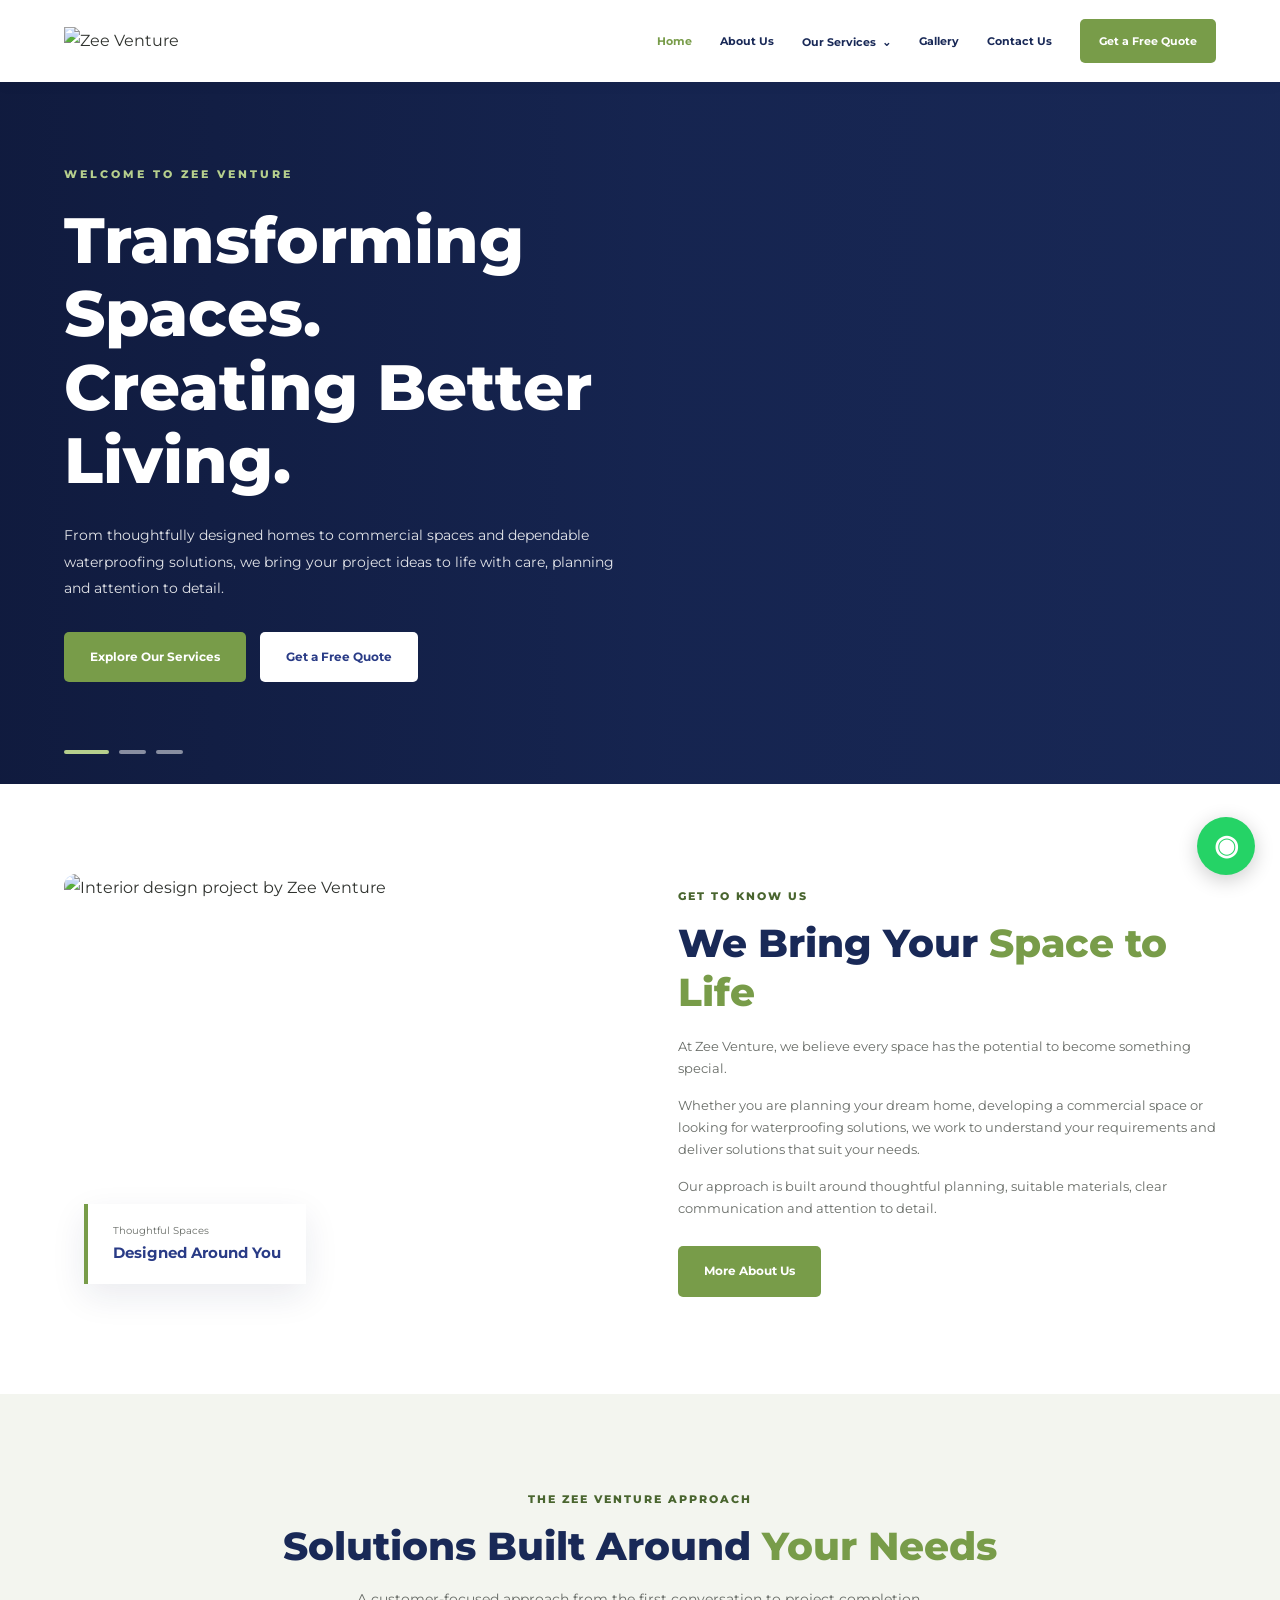
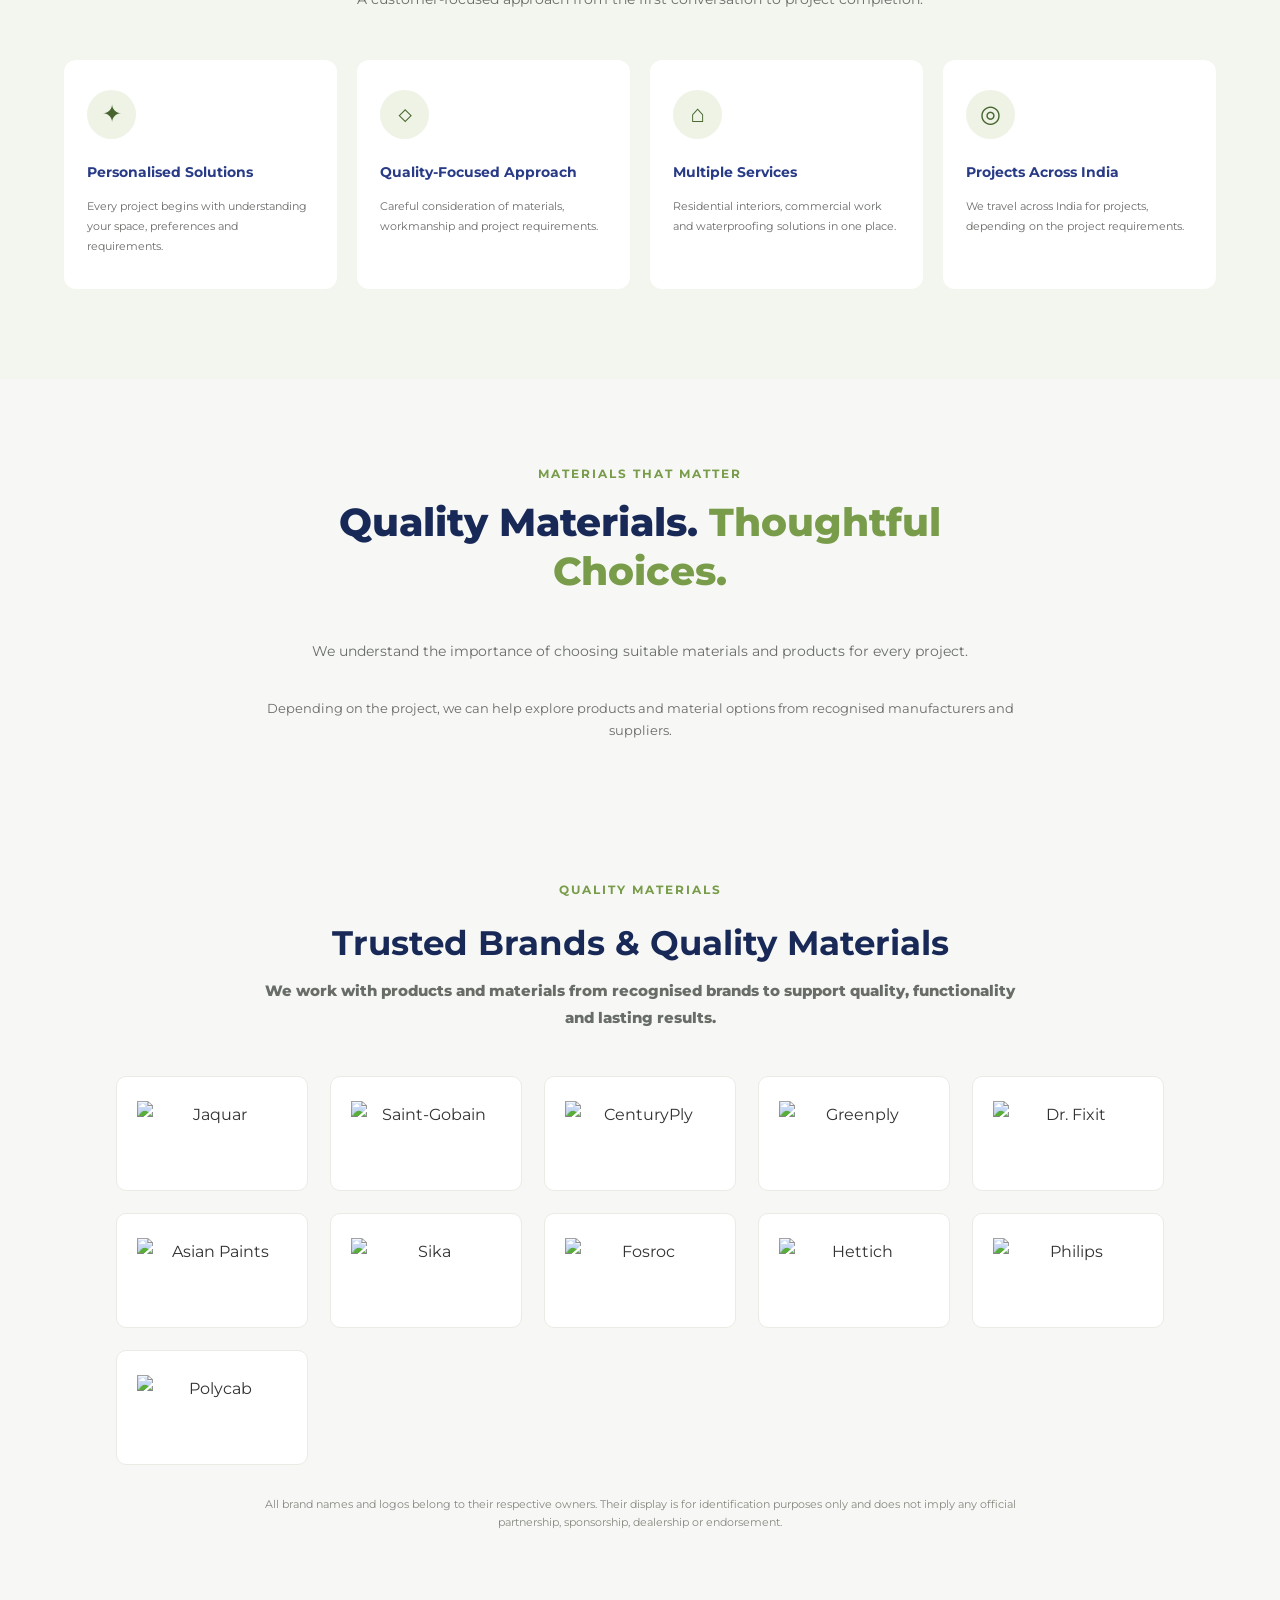
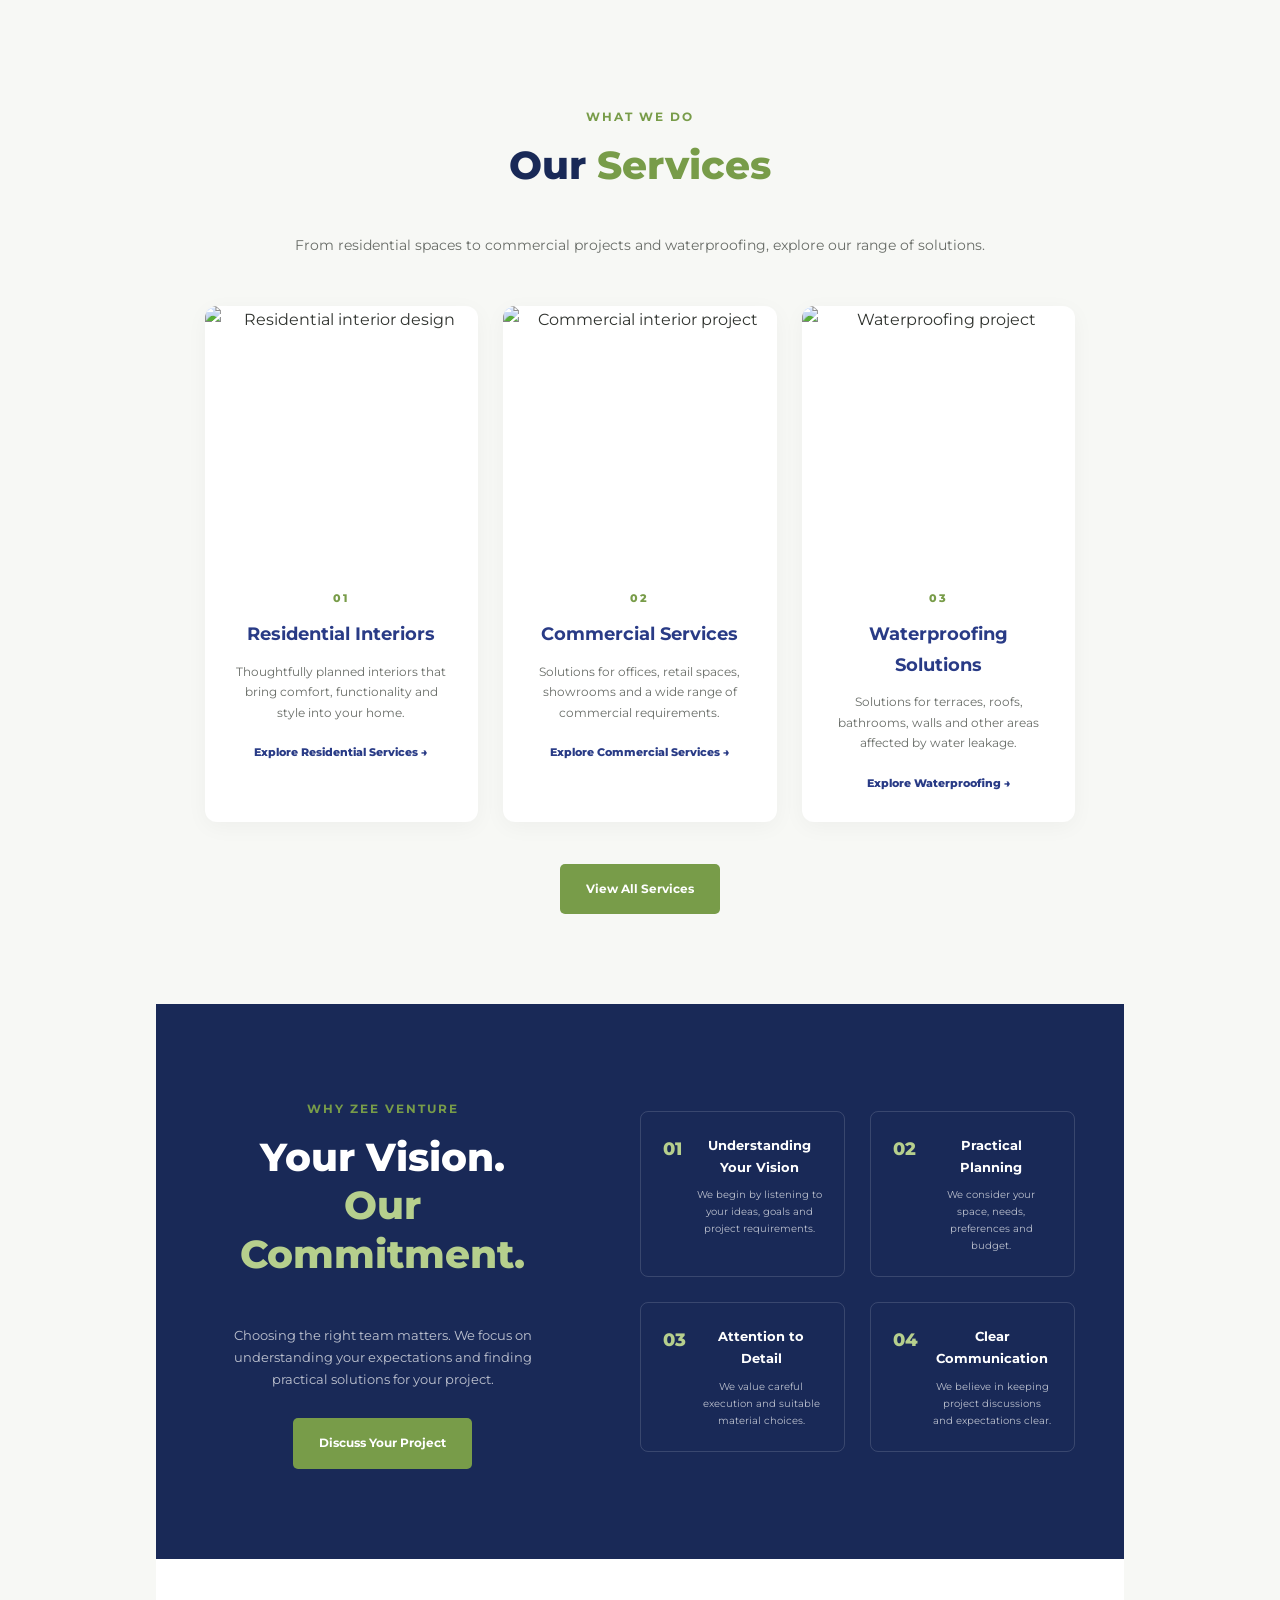
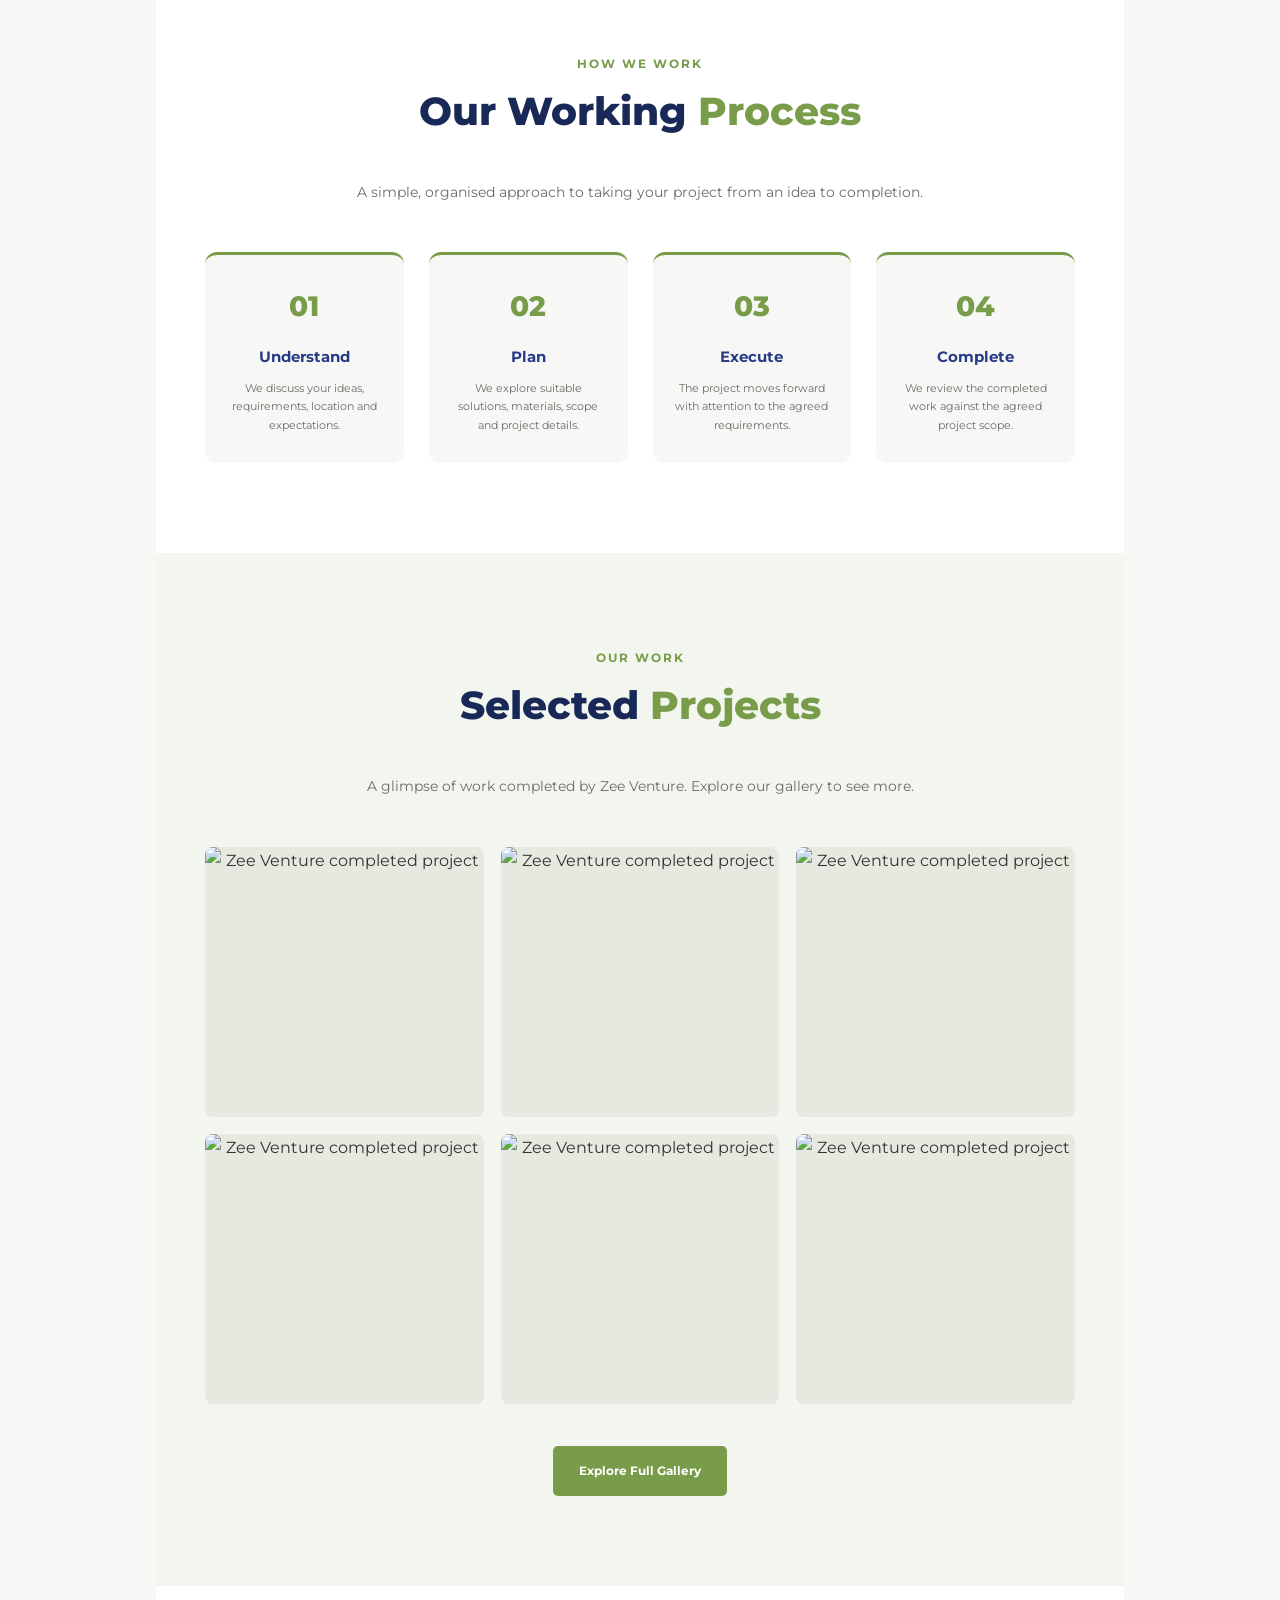
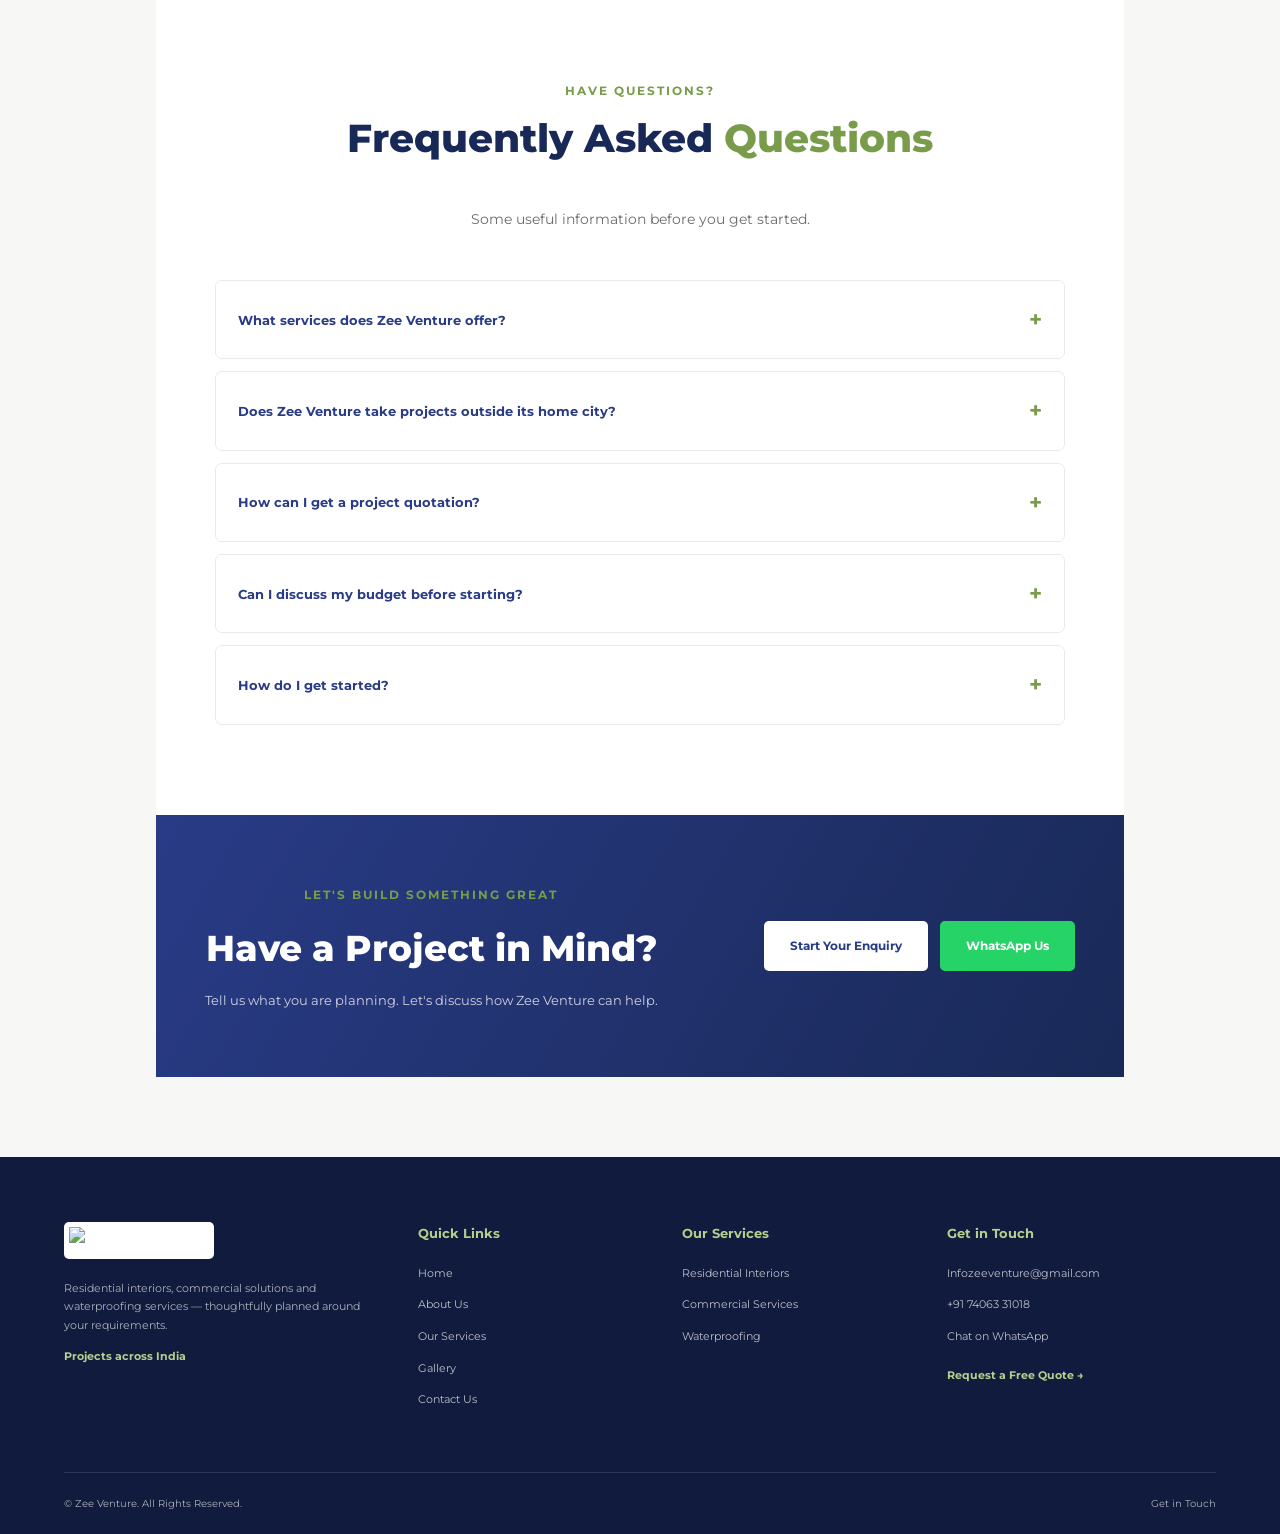
==== index.html @ ffbadb9c "waterproofing and fixtures" ====
<!DOCTYPE html>
<html lang="en">
<head>
    <meta charset="UTF-8">
    <meta name="viewport" content="width=device-width, initial-scale=1.0">

    <title>Zee Venture | Interior Design, Commercial & Waterproofing</title>

    <meta name="description" content="Zee Venture offers residential interior design, commercial project solutions and waterproofing services across India. Get in touch to discuss your project.">

    <meta name="keywords" content="Zee Venture, interior design, residential interiors, commercial interiors, waterproofing, interior solutions India">

    <meta name="theme-color" content="#293B86">

    <link rel="preconnect" href="https://fonts.googleapis.com">
    <link rel="preconnect" href="https://fonts.gstatic.com" crossorigin>

    <link href="https://fonts.googleapis.com/css2?family=Montserrat:wght@400;500;600;700;800&display=swap" rel="stylesheet">

    <link rel="stylesheet" href="style.css">
</head>

<body>

<!-- ================= HEADER ================= -->

<header class="site-header">
    <div class="container header-container">

        <a href="index.html" class="logo">
            <img src="images/logo.png" alt="Zee Venture">
        </a>

        <button class="menu-toggle" id="menuToggle"
                aria-label="Open navigation" aria-expanded="false">
            <span></span>
            <span></span>
            <span></span>
        </button>

        <nav class="main-nav" id="mainNav">
            <a href="index.html" class="active">Home</a>
            <a href="about.html">About Us</a>

            <div class="nav-dropdown">
                <a href="services.html" class="dropdown-toggle">
                    Our Services <span>⌄</span>
                </a>

                <div class="dropdown-menu">
                    <a href="services.html#residential">Residential Interiors</a>
                    <a href="services.html#commercial">Commercial Services</a>
                    <a href="services.html#waterproofing">Waterproofing</a>
                </div>
            </div>

            <a href="gallery.html">Gallery</a>
            <a href="contact.html">Contact Us</a>

            <a href="contact.html#contact" class="btn btn-primary nav-quote">
                Get a Free Quote
            </a>
        </nav>

    </div>
</header>


<main>

<!-- ================= HERO SLIDESHOW ================= -->

<section class="hero" id="home">

    <div class="hero-slides">

        <div class="hero-slide active"
             style="background-image: url('images/2.png');">
        </div>

        <div class="hero-slide"
             style="background-image: url('images/24.png');">
        </div>

        <div class="hero-slide"
             style="background-image: url('images/i22.jpeg');">
        </div>

    </div>

    <div class="hero-overlay"></div>

    <div class="container hero-container">
        <div class="hero-content">

            <span class="hero-tag">WELCOME TO ZEE VENTURE</span>

            <h1>
                Transforming Spaces.<br>
                Creating Better Living.
            </h1>

            <p>
                From thoughtfully designed homes to commercial
                spaces and dependable waterproofing solutions,
                we bring your project ideas to life with care,
                planning and attention to detail.
            </p>

            <div class="hero-buttons">
                <a href="services.html" class="btn btn-primary">
                    Explore Our Services
                </a>

                <a href="contact.html#contact" class="btn btn-light">
                    Get a Free Quote
                </a>
            </div>

        </div>
    </div>

    <div class="hero-dots">
        <button class="hero-dot active" data-slide="0"
                aria-label="Show slide 1"></button>
        <button class="hero-dot" data-slide="1"
                aria-label="Show slide 2"></button>
        <button class="hero-dot" data-slide="2"
                aria-label="Show slide 3"></button>
    </div>

</section>


<!-- ================= INTRODUCTION / ABOUT ================= -->

<section class="section-padding about-section" id="about">
    <div class="container about-grid">

        <div class="about-image">
            <img src="images/i1.jpeg"
                 alt="Interior design project by Zee Venture"
                 loading="lazy">

            <div class="about-image-caption">
                <span>Thoughtful Spaces</span>
                <strong>Designed Around You</strong>
            </div>
        </div>

        <div class="about-content">

            <span class="section-tag">GET TO KNOW US</span>

            <h2 class="section-heading">
                We Bring Your <span>Space to Life</span>
            </h2>

            <p>
                At Zee Venture, we believe every space has the
                potential to become something special.
            </p>

            <p>
                Whether you are planning your dream home,
                developing a commercial space or looking for
                waterproofing solutions, we work to understand
                your requirements and deliver solutions that
                suit your needs.
            </p>

            <p>
                Our approach is built around thoughtful planning,
                suitable materials, clear communication and
                attention to detail.
            </p>

            <a href="about.html" class="btn btn-primary">
                More About Us
            </a>

        </div>

    </div>
</section>


<!-- ================= TRUST HIGHLIGHTS ================= -->

<section class="trust-section section-padding">
    <div class="container">

        <div class="section-title center">
            <span class="section-tag">THE ZEE VENTURE APPROACH</span>
            <h2 class="section-heading">
                Solutions Built Around <span>Your Needs</span>
            </h2>
            <p>
                A customer-focused approach from the first
                conversation to project completion.
            </p>
        </div>

        <div class="trust-grid">

            <div class="trust-card">
                <div class="trust-icon">✦</div>
                <h3>Personalised Solutions</h3>
                <p>
                    Every project begins with understanding
                    your space, preferences and requirements.
                </p>
            </div>

            <div class="trust-card">
                <div class="trust-icon">◇</div>
                <h3>Quality-Focused Approach</h3>
                <p>
                    Careful consideration of materials,
                    workmanship and project requirements.
                </p>
            </div>

            <div class="trust-card">
                <div class="trust-icon">⌂</div>
                <h3>Multiple Services</h3>
                <p>
                    Residential interiors, commercial work
                    and waterproofing solutions in one place.
                </p>
            </div>

            <div class="trust-card">
                <div class="trust-icon">◎</div>
                <h3>Projects Across India</h3>
                <p>
                    We travel across India for projects,
                    depending on the project requirements.
                </p>
            </div>

        </div>

    </div>
</section>


<!-- ================= BRANDS & MATERIALS ================= -->

<section class="brands-section section-padding">
    <div class="container">

        <div class="section-title center">
            <span class="section-tag">MATERIALS THAT MATTER</span>
            <h2 class="section-heading">
                Quality Materials. <span>Thoughtful Choices.</span>
            </h2>
            <p>
                We understand the importance of choosing
                suitable materials and products for every project.
            </p>
        </div>

        <div class="brands-message">
            <p>
                Depending on the project, we can help explore
                products and material options from recognised
                manufacturers and suppliers.
            </p>
        </div>

        <!--
        Add brand names below ONLY when Zee Venture genuinely
        uses, specifies or sources those brands for projects.
        Do not add brand logos without permission.
        Remove any names that do not apply.
        -->

        
<section class="brands-section">
    <div class="section-heading">
        <span class="section-tag">QUALITY MATERIALS</span>
        <h2>Trusted Brands & Quality Materials</h2>
        <p>
            We work with products and materials from recognised brands
            to support quality, functionality and lasting results.
        </p>
    </div>

    <div class="brand-list">

        <div class="brand-item">
            <img src="images/brands/jaquar.jpeg" alt="Jaquar">
        </div>

        <div class="brand-item">
            <img src="images/brands/saint-gobain.jpeg" alt="Saint-Gobain">
        </div>

        <div class="brand-item">
            <img src="images/brands/centuryply.jpeg" alt="CenturyPly">
        </div>

        <div class="brand-item">
            <img src="images/brands/greenply.jpeg" alt="Greenply">
        </div>

        <div class="brand-item">
            <img src="images/brands/dr-fixit.jpeg" alt="Dr. Fixit">
        </div>

        <div class="brand-item">
            <img src="images/brands/asian-paints.jpeg" alt="Asian Paints">
        </div>

        <div class="brand-item">
            <img src="images/brands/sika.jpeg" alt="Sika">
        </div>

        <div class="brand-item">
            <img src="images/brands/fosroc.jpeg" alt="Fosroc">
        </div>

        <div class="brand-item">
            <img src="images/brands/hettich.jpeg" alt="Hettich">
        </div>

        <div class="brand-item">
            <img src="images/brands/philips.jpeg" alt="Philips">
        </div>

        <div class="brand-item">
            <img src="images/brands/polycab.jpeg" alt="Polycab">
        </div>

    </div>

    <p class="brand-disclaimer">
        All brand names and logos belong to their respective owners.
        Their display is for identification purposes only and does not
        imply any official partnership, sponsorship, dealership or endorsement.
    </p>
</section>


   


<!-- ================= OUR SERVICES ================= -->

<section class="section-padding services-section" id="services">
    <div class="container">

        <div class="section-title center">
            <span class="section-tag">WHAT WE DO</span>
            <h2 class="section-heading">
                Our <span>Services</span>
            </h2>
            <p>
                From residential spaces to commercial projects
                and waterproofing, explore our range of solutions.
            </p>
        </div>

        <div class="services-grid">

            <!-- RESIDENTIAL -->

            <article class="service-card">
                <div class="service-image">
                    <img src="images/25.png"
                         alt="Residential interior design"
                         loading="lazy">
                </div>

                <div class="service-info">
                    <span class="service-number">01</span>
                    <h3>Residential Interiors</h3>
                    <p>
                        Thoughtfully planned interiors that
                        bring comfort, functionality and style
                        into your home.
                    </p>

                    <a href="services.html#residential"
                       class="text-link">
                        Explore Residential Services →
                    </a>
                </div>
            </article>

            <!-- COMMERCIAL -->

            <article class="service-card">
                <div class="service-image">
                    <img src="images/i23.jpeg"
                         alt="Commercial interior project"
                         loading="lazy">
                </div>

                <div class="service-info">
                    <span class="service-number">02</span>
                    <h3>Commercial Services</h3>
                    <p>
                        Solutions for offices, retail spaces,
                        showrooms and a wide range of
                        commercial requirements.
                    </p>

                    <a href="services.html#commercial"
                       class="text-link">
                        Explore Commercial Services →
                    </a>
                </div>
            </article>

            <!-- WATERPROOFING -->

            <article class="service-card">
                <div class="service-image">
                    <img src="images/i20.jpeg"
                         alt="Waterproofing project"
                         loading="lazy">
                </div>

                <div class="service-info">
                    <span class="service-number">03</span>
                    <h3>Waterproofing Solutions</h3>
                    <p>
                        Solutions for terraces, roofs,
                        bathrooms, walls and other areas
                        affected by water leakage.
                    </p>

                    <a href="services.html#waterproofing"
                       class="text-link">
                        Explore Waterproofing →
                    </a>
                </div>
            </article>

        </div>

        <div class="center services-button">
            <a href="services.html" class="btn btn-primary">
                View All Services
            </a>
        </div>

    </div>
</section>


<!-- ================= WHY CHOOSE ZEE VENTURE ================= -->

<section class="why-section section-padding">
    <div class="container">

        <div class="why-grid">

            <div class="why-intro">
                <span class="section-tag">WHY ZEE VENTURE</span>

                <h2 class="section-heading">
                    Your Vision.<br>
                    <span>Our Commitment.</span>
                </h2>

                <p>
                    Choosing the right team matters.
                    We focus on understanding your expectations
                    and finding practical solutions for your project.
                </p>

                <a href="contact.html#contact"
                   class="btn btn-primary">
                    Discuss Your Project
                </a>
            </div>

            <div class="why-features">

                <div class="why-card">
                    <span class="why-icon">01</span>
                    <div>
                        <h3>Understanding Your Vision</h3>
                        <p>
                            We begin by listening to your ideas,
                            goals and project requirements.
                        </p>
                    </div>
                </div>

                <div class="why-card">
                    <span class="why-icon">02</span>
                    <div>
                        <h3>Practical Planning</h3>
                        <p>
                            We consider your space, needs,
                            preferences and budget.
                        </p>
                    </div>
                </div>

                <div class="why-card">
                    <span class="why-icon">03</span>
                    <div>
                        <h3>Attention to Detail</h3>
                        <p>
                            We value careful execution and
                            suitable material choices.
                        </p>
                    </div>
                </div>

                <div class="why-card">
                    <span class="why-icon">04</span>
                    <div>
                        <h3>Clear Communication</h3>
                        <p>
                            We believe in keeping project
                            discussions and expectations clear.
                        </p>
                    </div>
                </div>

            </div>

        </div>

    </div>
</section>


<!-- ================= WORKING PROCESS ================= -->

<section class="section-padding process-section">
    <div class="container">

        <div class="section-title center">
            <span class="section-tag">HOW WE WORK</span>
            <h2 class="section-heading">
                Our Working <span>Process</span>
            </h2>
            <p>
                A simple, organised approach to taking
                your project from an idea to completion.
            </p>
        </div>

        <div class="process-grid">

            <div class="process-item">
                <span class="process-number">01</span>
                <h3>Understand</h3>
                <p>
                    We discuss your ideas, requirements,
                    location and expectations.
                </p>
            </div>

            <div class="process-item">
                <span class="process-number">02</span>
                <h3>Plan</h3>
                <p>
                    We explore suitable solutions,
                    materials, scope and project details.
                </p>
            </div>

            <div class="process-item">
                <span class="process-number">03</span>
                <h3>Execute</h3>
                <p>
                    The project moves forward with
                    attention to the agreed requirements.
                </p>
            </div>

            <div class="process-item">
                <span class="process-number">04</span>
                <h3>Complete</h3>
                <p>
                    We review the completed work
                    against the agreed project scope.
                </p>
            </div>

        </div>

    </div>
</section>


<!-- ================= SELECTED PROJECTS ================= -->

<section class="section-padding gallery-section" id="projects">
    <div class="container">

        <div class="section-title center">
            <span class="section-tag">OUR WORK</span>
            <h2 class="section-heading">
                Selected <span>Projects</span>
            </h2>
            <p>
                A glimpse of work completed by Zee Venture.
                Explore our gallery to see more.
            </p>
        </div>

        <!--
        IMPORTANT:
        Keep only actual Zee Venture completed project photos
        inside images/gallery/.
        Replace these sample filenames with your real filenames.
        -->

        <div class="home-gallery-grid">

            <a href="gallery.html" class="home-gallery-item">
                <img src="images/gallery/project1.jpeg"
                     alt="Zee Venture completed project"
                     loading="lazy">
                <span>View Project</span>
            </a>

            <a href="gallery.html" class="home-gallery-item">
                <img src="images/gallery/project2.jpeg"
                     alt="Zee Venture completed project"
                     loading="lazy">
                <span>View Project</span>
            </a>

            <a href="gallery.html" class="home-gallery-item">
                <img src="images/gallery/project3.jpeg"
                     alt="Zee Venture completed project"
                     loading="lazy">
                <span>View Project</span>
            </a>

            <a href="gallery.html" class="home-gallery-item">
                <img src="images/gallery/project4.jpeg"
                     alt="Zee Venture completed project"
                     loading="lazy">
                <span>View Project</span>
            </a>

            <a href="gallery.html" class="home-gallery-item">
                <img src="images/gallery/project5.jpeg"
                     alt="Zee Venture completed project"
                     loading="lazy">
                <span>View Project</span>
            </a>

            <a href="gallery.html" class="home-gallery-item">
                <img src="images/gallery/project6.jpeg"
                     alt="Zee Venture completed project"
                     loading="lazy">
                <span>View Project</span>
            </a>

        </div>

        <div class="center gallery-button">
            <a href="gallery.html" class="btn btn-primary">
                Explore Full Gallery
            </a>
        </div>

    </div>
</section>


<!-- ================= FAQ ================= -->

<section class="section-padding faq-section">
    <div class="container faq-container">

        <div class="section-title center">
            <span class="section-tag">HAVE QUESTIONS?</span>
            <h2 class="section-heading">
                Frequently Asked <span>Questions</span>
            </h2>
            <p>
                Some useful information before you get started.
            </p>
        </div>

        <div class="faq-list">

            <div class="faq-item">
                <button class="faq-question">
                    What services does Zee Venture offer?
                    <span>+</span>
                </button>
                <div class="faq-answer">
                    <p>
                        We offer residential interior design,
                        commercial project solutions and
                        waterproofing services.
                    </p>
                </div>
            </div>

            <div class="faq-item">
                <button class="faq-question">
                    Does Zee Venture take projects outside its home city?
                    <span>+</span>
                </button>
                <div class="faq-answer">
                    <p>
                        Yes. We travel across India for projects.
                        Project feasibility and arrangements
                        are discussed based on the location
                        and scope of work.
                    </p>
                </div>
            </div>

            <div class="faq-item">
                <button class="faq-question">
                    How can I get a project quotation?
                    <span>+</span>
                </button>
                <div class="faq-answer">
                    <p>
                        Contact us through the enquiry form,
                        email or WhatsApp. Share your project
                        type, location and requirements so
                        we can discuss the next steps.
                    </p>
                </div>
            </div>

            <div class="faq-item">
                <button class="faq-question">
                    Can I discuss my budget before starting?
                    <span>+</span>
                </button>
                <div class="faq-answer">
                    <p>
                        Absolutely. You can share your
                        approximate budget and expectations
                        during the initial discussion.
                    </p>
                </div>
            </div>

            <div class="faq-item">
                <button class="faq-question">
                    How do I get started?
                    <span>+</span>
                </button>
                <div class="faq-answer">
                    <p>
                        Simply contact us with your project
                        details. We can discuss your needs
                        and the appropriate next steps.
                    </p>
                </div>
            </div>

        </div>

    </div>
</section>


<!-- ================= CONTACT CTA ================= -->

<section class="cta-section">
    <div class="container cta-content">

        <div>
            <span class="section-tag">LET'S BUILD SOMETHING GREAT</span>
            <h2>Have a Project in Mind?</h2>
            <p>
                Tell us what you are planning.
                Let's discuss how Zee Venture can help.
            </p>
        </div>

        <div class="cta-buttons">
            <a href="contact.html#contact"
               class="btn btn-light">
                Start Your Enquiry
            </a>

            <a href="https://wa.me/917406331018"
               class="btn btn-whatsapp"
               target="_blank"
               rel="noopener">
                WhatsApp Us
            </a>
        </div>

    </div>
</section>

</main>


<!-- ================= FOOTER ================= -->

<footer class="site-footer">
    <div class="container">

        <div class="footer-grid">

            <div class="footer-about">
                <a href="index.html" class="footer-logo">
                    <img src="images/logo.png" alt="Zee Venture">
                </a>

                <p>
                    Residential interiors, commercial solutions
                    and waterproofing services — thoughtfully
                    planned around your requirements.
                </p>

                <p class="footer-location">
                    Projects across India
                </p>
            </div>

            <div class="footer-links">
                <h3>Quick Links</h3>
                <a href="index.html">Home</a>
                <a href="about.html">About Us</a>
                <a href="services.html">Our Services</a>
                <a href="gallery.html">Gallery</a>
                <a href="contact.html">Contact Us</a>
            </div>

            <div class="footer-links">
                <h3>Our Services</h3>
                <a href="services.html#residential">Residential Interiors</a>
                <a href="services.html#commercial">Commercial Services</a>
                <a href="services.html#waterproofing">Waterproofing</a>
            </div>

            <div class="footer-contact">
                <h3>Get in Touch</h3>

                <a href="mailto:Infozeeventure@gmail.com">
                    Infozeeventure@gmail.com
                </a>

                <a href="tel:+917406331018">
                    +91 74063 31018
                </a>

                <a href="https://wa.me/917406331018"
                   target="_blank" rel="noopener">
                    Chat on WhatsApp
                </a>

                <a href="contact.html#contact"
                   class="footer-quote">
                    Request a Free Quote →
                </a>
            </div>

        </div>

        <div class="footer-bottom">
            <p>
                © <span id="currentYear"></span> Zee Venture.
                All Rights Reserved.
            </p>

            <a href="contact.html">Get in Touch</a>
        </div>

    </div>
</footer>


<!-- ================= FLOATING WHATSAPP ================= -->

<a href="https://wa.me/917406331018"
   class="floating-whatsapp"
   target="_blank"
   rel="noopener"
   aria-label="Chat with Zee Venture on WhatsApp">

    <span>WhatsApp</span>
</a>


<!-- ================= BACK TO TOP ================= -->

<button class="back-to-top" id="backToTop"
        aria-label="Back to top">
    ↑
</button>


<script src="script.js"></script>

</body>
</html>
---- style.css ----
/* =========================================
   ZEE VENTURE - COMPLETE WEBSITE STYLESHEET
========================================= */

/* ---------- ROOT VARIABLES ---------- */

:root {
    --navy: #293B86;
    --navy-dark: #192957;
    --green: #789C49;
    --green-dark: #49652F;
    --green-light: #b6cf8d;

    --background: #f7f8f5;
    --white: #ffffff;
    --text: #30332f;
    --muted: #696d68;
    --border: #e8eae4;

    --shadow: 0 12px 35px rgba(24, 38, 77, 0.09);
    --radius: 12px;
    --transition: all 0.3s ease;
}

/* ---------- RESET ---------- */

* {
    margin: 0;
    padding: 0;
    box-sizing: border-box;
}

html {
    scroll-behavior: smooth;
    scroll-padding-top: 90px;
}

body {
    font-family: 'Montserrat', sans-serif;
    background: var(--background);
    color: var(--text);
    line-height: 1.7;
    overflow-x: hidden;
}

img {
    max-width: 100%;
    display: block;
}

a {
    text-decoration: none;
    color: inherit;
}

button {
    font: inherit;
    cursor: pointer;
}

.container {
    width: min(1160px, 90%);
    margin: auto;
}

.section-padding {
    padding: 90px 0;
}

.center {
    text-align: center;
}

/* ---------- SECTION HEADINGS ---------- */

.section-title {
    max-width: 720px;
    margin: 0 auto 48px;
}

.section-title.center {
    text-align: center;
}

.section-tag {
    display: inline-block;
    color: var(--green-dark);
    font-size: 11px;
    font-weight: 800;
    letter-spacing: 2px;
    text-transform: uppercase;
    margin-bottom: 13px;
}

.section-heading {
    color: var(--navy-dark);
    font-size: clamp(28px, 4vw, 39px);
    font-weight: 800;
    line-height: 1.25;
    margin-bottom: 18px;
}

.section-heading span {
    color: var(--green);
}

.section-title p {
    color: var(--muted);
    font-size: 14px;
}

/* ---------- BUTTONS ---------- */

.btn {
    display: inline-flex;
    justify-content: center;
    align-items: center;
    gap: 8px;
    padding: 14px 25px;
    border-radius: 5px;
    font-size: 12px;
    font-weight: 700;
    transition: var(--transition);
    border: 1px solid transparent;
}

.btn-primary {
    background: var(--green);
    color: var(--white);
}

.btn-primary:hover {
    background: var(--green-dark);
    transform: translateY(-3px);
}

.btn-light {
    background: var(--white);
    color: var(--navy);
}

.btn-light:hover {
    background: var(--green-light);
    color: var(--navy-dark);
}

.btn-whatsapp {
    background: #25D366;
    color: var(--white);
}

.btn-whatsapp:hover {
    background: #1da851;
    transform: translateY(-3px);
}

.text-link {
    display: inline-block;
    color: var(--navy);
    font-size: 11px;
    font-weight: 800;
    margin-top: 20px;
    transition: var(--transition);
}

.text-link:hover {
    color: var(--green);
}

/* =========================================
   HEADER / NAVIGATION
========================================= */

.site-header {
    width: 100%;
    position: sticky;
    top: 0;
    z-index: 1000;
    background: var(--white);
    box-shadow: 0 2px 14px rgba(0, 0, 0, 0.05);
}

.header-container {
    min-height: 82px;
    display: flex;
    align-items: center;
    justify-content: space-between;
}

.logo img {
    width: 155px;
    max-height: 65px;
    object-fit: contain;
}

.main-nav {
    display: flex;
    align-items: center;
    gap: 28px;
}

.main-nav > a,
.dropdown-toggle {
    font-size: 11px;
    font-weight: 700;
    color: var(--navy-dark);
    transition: var(--transition);
}

.main-nav > a:hover,
.main-nav > a.active,
.dropdown-toggle:hover {
    color: var(--green);
}

.main-nav .nav-quote {
    color: var(--white);
    padding: 12px 18px;
}

.nav-dropdown {
    position: relative;
}

.dropdown-toggle span {
    margin-left: 3px;
}

.dropdown-menu {
    display: none;
    position: absolute;
    top: 100%;
    left: 0;
    min-width: 220px;
    background: var(--white);
    padding: 10px 0;
    box-shadow: var(--shadow);
    border-radius: 6px;
    z-index: 100;
}

.nav-dropdown:hover .dropdown-menu,
.nav-dropdown:focus-within .dropdown-menu {
    display: block;
}

.dropdown-menu a {
    display: block;
    padding: 11px 18px;
    font-size: 11px;
    font-weight: 600;
    color: var(--navy-dark);
    transition: var(--transition);
}

.dropdown-menu a:hover {
    color: var(--green-dark);
    background: #f5f7f0;
}

.menu-toggle {
    display: none;
    background: none;
    border: none;
    width: 35px;
}

.menu-toggle span {
    display: block;
    width: 26px;
    height: 2px;
    background: var(--navy);
    margin: 6px auto;
    transition: var(--transition);
}

/* =========================================
   HERO SLIDESHOW
========================================= */

.hero {
    min-height: 610px;
    height: 78vh;
    max-height: 760px;
    position: relative;
    overflow: hidden;
    background: var(--navy-dark);
}

.hero-slides,
.hero-slide {
    position: absolute;
    inset: 0;
    width: 100%;
    height: 100%;
}

.hero-slide {
    background-size: cover;
    background-position: center;
    opacity: 0;
    transform: scale(1.05);
    transition: opacity 1.1s ease, transform 5s ease;
}

.hero-slide.active {
    opacity: 1;
    transform: scale(1);
}

.hero-overlay {
    position: absolute;
    inset: 0;
    background: linear-gradient(
        90deg,
        rgba(15, 25, 59, 0.88) 0%,
        rgba(20, 34, 76, 0.66) 52%,
        rgba(20, 34, 76, 0.15) 100%
    );
}

.hero-container {
    height: 100%;
    display: flex;
    align-items: center;
    position: relative;
    z-index: 2;
}

.hero-content {
    max-width: 700px;
    color: var(--white);
    padding: 50px 0 75px;
}

.hero-tag {
    display: inline-block;
    color: var(--green-light);
    font-size: 11px;
    font-weight: 800;
    letter-spacing: 3px;
    margin-bottom: 20px;
}

.hero-content h1 {
    font-size: clamp(36px, 5.5vw, 64px);
    line-height: 1.15;
    font-weight: 800;
    margin-bottom: 24px;
}

.hero-content p {
    max-width: 570px;
    font-size: 14px;
    line-height: 1.9;
    color: rgba(255, 255, 255, 0.88);
    margin-bottom: 30px;
}

.hero-buttons {
    display: flex;
    gap: 14px;
    flex-wrap: wrap;
}

.hero-dots {
    position: absolute;
    bottom: 30px;
    left: 5%;
    display: flex;
    gap: 10px;
    z-index: 5;
}

.hero-dot {
    width: 27px;
    height: 4px;
    border: 0;
    border-radius: 5px;
    background: rgba(255, 255, 255, 0.5);
    transition: var(--transition);
}

.hero-dot.active {
    width: 45px;
    background: var(--green-light);
}

/* =========================================
   ABOUT SECTION
========================================= */

.about-section {
    background: var(--white);
}

.about-grid {
    display: grid;
    grid-template-columns: 1fr 1fr;
    gap: 75px;
    align-items: center;
}

.about-image {
    position: relative;
    min-height: 420px;
}

.about-image img {
    width: 100%;
    height: 430px;
    object-fit: cover;
    border-radius: var(--radius);
}

.about-image-caption {
    position: absolute;
    left: 20px;
    bottom: 20px;
    background: var(--white);
    padding: 18px 25px;
    border-left: 4px solid var(--green);
    box-shadow: var(--shadow);
}

.about-image-caption span {
    display: block;
    color: var(--muted);
    font-size: 10px;
}

.about-image-caption strong {
    color: var(--navy);
    font-size: 15px;
}

.about-content p {
    color: var(--muted);
    font-size: 13px;
    margin-bottom: 15px;
}

.about-content .btn {
    margin-top: 12px;
}

/* =========================================
   TRUST HIGHLIGHTS
========================================= */

.trust-section {
    background: #f3f5ef;
}

.trust-grid {
    display: grid;
    grid-template-columns: repeat(4, 1fr);
    gap: 20px;
}

.trust-card {
    background: var(--white);
    padding: 30px 23px;
    border-radius: var(--radius);
    border-bottom: 3px solid transparent;
    transition: var(--transition);
}

.trust-card:hover {
    transform: translateY(-7px);
    border-bottom-color: var(--green);
    box-shadow: var(--shadow);
}

.trust-icon {
    width: 49px;
    height: 49px;
    display: grid;
    place-items: center;
    border-radius: 50%;
    background: #eef3e6;
    color: var(--green-dark);
    font-size: 24px;
    margin-bottom: 22px;
}

.trust-card h3 {
    color: var(--navy);
    font-size: 14px;
    margin-bottom: 12px;
}

.trust-card p {
    color: var(--muted);
    font-size: 11px;
    line-height: 1.8;
}

/* =========================================
   BRANDS SECTION
========================================= */

.brands-section {
    background: var(--white);
}

.brands-message {
    max-width: 760px;
    text-align: center;
    margin: -15px auto 35px;
}

.brands-message p {
    font-size: 13px;
    color: var(--muted);
}

.brand-list {
    display: flex;
    flex-wrap: wrap;
    align-items: center;
    justify-content: center;
    gap: 16px;
}

.brand-list span {
    min-width: 145px;
    padding: 18px 24px;
    text-align: center;
    border: 1px solid var(--border);
    border-radius: 5px;
    color: var(--navy);
    font-size: 14px;
    font-weight: 800;
    background: #fbfcfa;
    transition: var(--transition);
}

.brand-list span:hover {
    border-color: var(--green);
    color: var(--green-dark);
    transform: translateY(-3px);
}

.brand-note {
    max-width: 750px;
    margin: 25px auto 0;
    text-align: center;
    color: var(--muted);
    font-size: 10px;
}

/* =========================================
   SERVICES
========================================= */

.services-section {
    background: var(--background);
}

.services-grid {
    display: grid;
    grid-template-columns: repeat(3, 1fr);
    gap: 25px;
}

.service-card {
    background: var(--white);
    overflow: hidden;
    border-radius: var(--radius);
    box-shadow: 0 5px 22px rgba(0, 0, 0, 0.04);
    transition: var(--transition);
}

.service-card:hover {
    transform: translateY(-8px);
    box-shadow: var(--shadow);
}

.service-image {
    height: 250px;
    overflow: hidden;
}

.service-image img {
    width: 100%;
    height: 100%;
    object-fit: cover;
    transition: transform 0.6s ease;
}

.service-card:hover .service-image img {
    transform: scale(1.06);
}

.service-info {
    padding: 27px;
    position: relative;
}

.service-number {
    color: var(--green);
    font-size: 11px;
    font-weight: 800;
    letter-spacing: 2px;
}

.service-info h3 {
    color: var(--navy);
    font-size: 18px;
    margin: 9px 0 12px;
}

.service-info p {
    color: var(--muted);
    font-size: 12px;
}

.services-button,
.gallery-button {
    margin-top: 42px;
}

/* =========================================
   WHY ZEE VENTURE
========================================= */

.why-section {
    background: var(--navy-dark);
    color: var(--white);
}

.why-grid {
    display: grid;
    grid-template-columns: 0.9fr 1.1fr;
    gap: 80px;
    align-items: center;
}

.why-intro .section-tag {
    color: var(--green-light);
}

.why-intro .section-heading {
    color: var(--white);
}

.why-intro .section-heading span {
    color: var(--green-light);
}

.why-intro p {
    color: rgba(255, 255, 255, 0.72);
    font-size: 13px;
    margin-bottom: 28px;
}

.why-features {
    display: grid;
    grid-template-columns: 1fr 1fr;
    gap: 25px;
}

.why-card {
    display: flex;
    gap: 14px;
    padding: 22px;
    border: 1px solid rgba(255, 255, 255, 0.14);
    border-radius: 8px;
    transition: var(--transition);
}

.why-card:hover {
    background: rgba(255, 255, 255, 0.07);
    border-color: var(--green-light);
}

.why-icon {
    color: var(--green-light);
    font-size: 18px;
    font-weight: 800;
}

.why-card h3 {
    font-size: 13px;
    margin-bottom: 8px;
}

.why-card p {
    color: rgba(255, 255, 255, 0.7);
    font-size: 10px;
}

/* =========================================
   PROCESS
========================================= */

.process-section {
    background: var(--white);
}

.process-grid {
    display: grid;
    grid-template-columns: repeat(4, 1fr);
    gap: 25px;
}

.process-item {
    padding: 28px 20px;
    background: var(--background);
    border-radius: var(--radius);
    border-top: 3px solid var(--green);
    transition: var(--transition);
}

.process-item:hover {
    transform: translateY(-6px);
    box-shadow: var(--shadow);
}

.process-number {
    color: var(--green);
    font-size: 28px;
    font-weight: 800;
}

.process-item h3 {
    color: var(--navy);
    font-size: 15px;
    margin: 13px 0 9px;
}

.process-item p {
    color: var(--muted);
    font-size: 11px;
}

/* =========================================
   PROJECT GALLERY
========================================= */

.gallery-section {
    background: #f3f5ef;
}

.home-gallery-grid {
    display: grid;
    grid-template-columns: repeat(3, 1fr);
    gap: 17px;
}

.home-gallery-item {
    height: 270px;
    position: relative;
    overflow: hidden;
    border-radius: 8px;
    background: #e6e9df;
}

.home-gallery-item img {
    width: 100%;
    height: 100%;
    object-fit: cover;
    transition: transform 0.6s ease;
}

.home-gallery-item:hover img {
    transform: scale(1.08);
}

.home-gallery-item span {
    position: absolute;
    left: 0;
    right: 0;
    bottom: 0;
    padding: 35px 18px 18px;
    color: var(--white);
    font-size: 12px;
    font-weight: 700;
    background: linear-gradient(transparent, rgba(0, 0, 0, 0.75));
    opacity: 0;
    transition: var(--transition);
}

.home-gallery-item:hover span {
    opacity: 1;
}

/* =========================================
   FAQ
========================================= */

.faq-section {
    background: var(--white);
}

.faq-container {
    max-width: 850px;
}

.faq-list {
    display: grid;
    gap: 12px;
}

.faq-item {
    border: 1px solid var(--border);
    border-radius: 7px;
    overflow: hidden;
}

.faq-question {
    width: 100%;
    background: var(--white);
    border: none;
    padding: 20px 22px;
    text-align: left;
    display: flex;
    justify-content: space-between;
    align-items: center;
    color: var(--navy);
    font-size: 13px;
    font-weight: 700;
    gap: 15px;
}

.faq-question span {
    color: var(--green);
    font-size: 22px;
    transition: var(--transition);
}

.faq-item.open .faq-question span {
    transform: rotate(45deg);
}

.faq-answer {
    display: none;
    padding: 0 22px 20px;
}

.faq-item.open .faq-answer {
    display: block;
}

.faq-answer p {
    color: var(--muted);
    font-size: 12px;
}

/* =========================================
   CTA SECTION
========================================= */

.cta-section {
    padding: 65px 0;
    background: linear-gradient(
        120deg,
        var(--navy),
        var(--navy-dark)
    );
    color: var(--white);
}

.cta-content {
    display: flex;
    justify-content: space-between;
    align-items: center;
    gap: 30px;
}

.cta-content .section-tag {
    color: var(--green-light);
}

.cta-content h2 {
    font-size: clamp(25px, 4vw, 36px);
    font-weight: 800;
    margin-bottom: 10px;
}

.cta-content p {
    color: rgba(255, 255, 255, 0.78);
    font-size: 13px;
}

.cta-buttons {
    display: flex;
    flex-wrap: wrap;
    gap: 12px;
    flex-shrink: 0;
}

/* =========================================
   FOOTER
========================================= */

.site-footer {
    background: #111b3d;
    color: var(--white);
    padding: 65px 0 0;
}

.footer-grid {
    display: grid;
    grid-template-columns: 1.4fr 1fr 1fr 1.2fr;
    gap: 40px;
    padding-bottom: 50px;
}

.footer-logo img {
    width: 150px;
    max-height: 70px;
    object-fit: contain;
    background: var(--white);
    border-radius: 5px;
    padding: 5px;
    margin-bottom: 20px;
}

.footer-about p {
    color: rgba(255, 255, 255, 0.65);
    font-size: 11px;
    margin-bottom: 12px;
}

.footer-location {
    color: var(--green-light) !important;
    font-weight: 700;
}

.footer-grid h3 {
    color: var(--green-light);
    font-size: 13px;
    margin-bottom: 20px;
}

.footer-links a,
.footer-contact a {
    display: block;
    color: rgba(255, 255, 255, 0.72);
    font-size: 11px;
    margin-bottom: 13px;
    transition: var(--transition);
}

.footer-links a:hover,
.footer-contact a:hover {
    color: var(--green-light);
}

.footer-quote {
    color: var(--green-light) !important;
    font-weight: 700;
    margin-top: 20px;
}

.footer-bottom {
    display: flex;
    justify-content: space-between;
    align-items: center;
    gap: 15px;
    border-top: 1px solid rgba(255, 255, 255, 0.12);
    padding: 22px 0;
}

.footer-bottom p,
.footer-bottom a {
    color: rgba(255, 255, 255, 0.65);
    font-size: 10px;
}

.footer-bottom a:hover {
    color: var(--green-light);
}

/* =========================================
   FLOATING WHATSAPP
========================================= */

.floating-whatsapp {
    position: fixed;
    bottom: 25px;
    right: 25px;
    z-index: 900;
    width: 58px;
    height: 58px;
    border-radius: 50%;
    background: #25D366;
    color: var(--white);
    display: grid;
    place-items: center;
    box-shadow: 0 5px 20px rgba(0, 0, 0, 0.2);
    transition: var(--transition);
}

.floating-whatsapp::before {
    content: "◉";
    font-size: 28px;
    font-weight: 800;
}

.floating-whatsapp span {
    position: absolute;
    right: 70px;
    background: var(--white);
    color: var(--navy);
    padding: 8px 12px;
    border-radius: 5px;
    font-size: 10px;
    font-weight: 700;
    opacity: 0;
    pointer-events: none;
    transition: var(--transition);
    box-shadow: var(--shadow);
}

.floating-whatsapp:hover {
    transform: scale(1.08);
}

.floating-whatsapp:hover span {
    opacity: 1;
}

/* =========================================
   BACK TO TOP
========================================= */

.back-to-top {
    position: fixed;
    bottom: 95px;
    right: 31px;
    width: 45px;
    height: 45px;
    border: none;
    border-radius: 50%;
    background: var(--navy);
    color: var(--white);
    font-size: 22px;
    z-index: 800;
    opacity: 0;
    visibility: hidden;
    transition: var(--transition);
}

.back-to-top.show {
    opacity: 1;
    visibility: visible;
}

.back-to-top:hover {
    background: var(--green);
}

/* =========================================
   RESPONSIVE - TABLETS
========================================= */

@media (max-width: 950px) {

    .main-nav {
        gap: 16px;
    }

    .about-grid {
        gap: 35px;
    }

    .trust-grid {
        grid-template-columns: repeat(2, 1fr);
    }

    .why-grid {
        gap: 35px;
    }

    .footer-grid {
        grid-template-columns: repeat(2, 1fr);
    }

    .service-image {
        height: 210px;
    }

}

/* =========================================
   RESPONSIVE - MOBILE
========================================= */

@media (max-width: 700px) {

    .section-padding {
        padding: 65px 0;
    }

    .header-container {
        min-height: 72px;
    }

    .logo img {
        width: 125px;
    }

    .menu-toggle {
        display: block;
    }

    .main-nav {
        display: none;
        position: absolute;
        top: 72px;
        left: 0;
        width: 100%;
        background: var(--white);
        padding: 20px 5%;
        flex-direction: column;
        align-items: stretch;
        gap: 0;
        box-shadow: var(--shadow);
    }

    .main-nav.active {
        display: flex;
    }

    .main-nav > a,
    .dropdown-toggle {
        display: block;
        padding: 13px 0;
    }

    .main-nav .nav-quote {
        display: inline-flex;
        align-self: flex-start;
        margin-top: 12px;
        padding: 12px 18px;
    }

    .nav-dropdown {
        width: 100%;
    }

    .dropdown-menu {
        display: none;
        position: static;
        box-shadow: none;
        padding: 0 0 8px 15px;
    }

    .nav-dropdown:hover .dropdown-menu,
    .nav-dropdown:focus-within .dropdown-menu {
        display: block;
    }

    .hero {
        min-height: 570px;
        height: 75vh;
    }

    .hero-content {
        padding-bottom: 60px;
    }

    .hero-content h1 {
        font-size: 38px;
    }

    .hero-content p {
        font-size: 12px;
    }

    .about-grid,
    .why-grid {
        grid-template-columns: 1fr;
        gap: 35px;
    }

    .about-image,
    .about-image img {
        min-height: 320px;
        height: 320px;
    }

    .trust-grid {
        grid-template-columns: 1fr 1fr;
        gap: 12px;
    }

    .trust-card {
        padding: 22px 16px;
    }

    .services-grid {
        grid-template-columns: 1fr;
    }

    .service-image {
        height: 250px;
    }

    .why-features {
        grid-template-columns: 1fr;
        gap: 12px;
    }

    .process-grid {
        grid-template-columns: 1fr 1fr;
        gap: 13px;
    }

    .home-gallery-grid {
        grid-template-columns: 1fr 1fr;
        gap: 10px;
    }

    .home-gallery-item {
        height: 180px;
    }

    .cta-content {
        flex-direction: column;
        align-items: flex-start;
    }

    .footer-grid {
        grid-template-columns: 1fr 1fr;
        gap: 30px 20px;
    }

}

/* =========================================
   RESPONSIVE - SMALL PHONES
========================================= */

@media (max-width: 420px) {

    .hero-content h1 {
        font-size: 32px;
    }

    .hero-buttons {
        flex-direction: column;
        align-items: flex-start;
    }

    .hero-buttons .btn {
        width: 100%;
    }

    .trust-grid,
    .process-grid,
    .home-gallery-grid,
    .footer-grid {
        grid-template-columns: 1fr;
    }

    .brand-list span {
        width: 100%;
    }

    .footer-bottom {
        flex-direction: column;
        align-items: flex-start;
    }

    .floating-whatsapp {
        right: 17px;
        bottom: 18px;
    }

    .back-to-top {
        right: 23px;
        bottom: 85px;
    }

}

/* =================================
   TRUSTED BRANDS SECTION
================================= */

.brands-section {
    padding: 80px 8%;
    background: #f7f8f5;
    text-align: center;
}

.brands-section .section-heading {
    max-width: 750px;
    margin: 0 auto 45px;
}

.brands-section .section-tag {
    color: #789C49;
    font-size: 12px;
    font-weight: 700;
    letter-spacing: 2px;
}

.brands-section .section-heading h2 {
    color: #192957;
    font-size: 34px;
    margin: 12px 0;
}

.brands-section .section-heading p {
    color: #696d68;
    font-size: 15px;
    line-height: 1.8;
}

.brand-list {
    display: grid;
    grid-template-columns: repeat(5, 1fr);
    gap: 22px;
    max-width: 1150px;
    margin: 0 auto;
}

.brand-item {
    background: #ffffff;
    min-height: 115px;
    padding: 20px;
    display: flex;
    align-items: center;
    justify-content: center;
    border-radius: 10px;
    border: 1px solid #e9ece5;
    transition: transform 0.3s ease, box-shadow 0.3s ease;
}

.brand-item:hover {
    transform: translateY(-5px);
    box-shadow: 0 8px 22px rgba(25, 41, 87, 0.10);
}

.brand-item img {
    max-width: 100%;
    width: 150px;
    height: 65px;
    object-fit: contain;
}

/* Brand disclaimer */

.brand-disclaimer {
    max-width: 850px;
    margin: 30px auto 0;
    color: #858980;
    font-size: 11px;
    line-height: 1.7;
}

/* Tablet */

@media (max-width: 900px) {
    .brand-list {
        grid-template-columns: repeat(3, 1fr);
    }
}

/* Mobile */

@media (max-width: 550px) {
    .brands-section {
        padding: 55px 5%;
    }

    .brands-section .section-heading h2 {
        font-size: 26px;
    }

    .brand-list {
        grid-template-columns: repeat(2, 1fr);
        gap: 12px;
    }

    .brand-item {
        min-height: 95px;
        padding: 14px;
    }

    .brand-item img {
        height: 55px;
    }
}

/* =========================================
   ZEE VENTURE - PREMIUM GALLERY PAGE
========================================= */

/* GALLERY HERO */


.gallery-hero {
    min-height: 520px;
    display: flex;
    align-items: center;
    justify-content: center;
    text-align: center;
    padding: 90px 7%;
    position: relative;
    overflow: hidden;

    background-image:
        linear-gradient(
            rgba(15, 25, 48, 0.60),
            rgba(15, 25, 48, 0.72)
        ),
        url("images/residential/15.jpeg");

    background-size: cover;
    background-position: center 55%;
    background-repeat: no-repeat;
}


/* GALLERY INTRO */

.gallery-intro {
    max-width: 750px;
    margin: auto;
    padding: 75px 20px 35px;
    text-align: center;
}

.gallery-label {
    color: #789C49;
    font-size: 12px;
    font-weight: 700;
    letter-spacing: 2px;
}

.gallery-intro h2 {
    color: #192957;
    font-size: 34px;
    margin: 14px 0;
}

.gallery-intro p {
    color: #696d68;
    font-size: 15px;
    line-height: 1.8;
}


/* GALLERY MAIN */

.gallery-main {
    padding: 25px 7% 90px;
    background: #f7f8f5;
}


/* FILTER BUTTONS */

.gallery-filters {
    display: flex;
    justify-content: center;
    align-items: center;
    gap: 12px;
    flex-wrap: wrap;
    margin-bottom: 40px;
}

.gallery-filter {
    border: 1px solid #dce2d5;
    background: #ffffff;
    color: #293B86;
    padding: 12px 22px;
    border-radius: 30px;
    font-family: inherit;
    font-size: 13px;
    font-weight: 600;
    cursor: pointer;
    transition: 0.3s ease;
}

.gallery-filter:hover,
.gallery-filter.active {
    background: #293B86;
    color: #ffffff;
    border-color: #293B86;
}


/* PROJECT GRID */

.project-grid {
    display: grid;
    grid-template-columns: repeat(3, minmax(0, 1fr));
    gap: 25px;
    max-width: 1450px;
    margin: auto;
    align-items: start;
}


/* PROJECT CARD */

.project-card {
    position: relative;
    overflow: hidden;
    border-radius: 9px;
    background: #ffffff;
    box-shadow: 0 5px 18px rgba(25, 41, 87, 0.08);
    cursor: pointer;
    animation: galleryFade 0.5s ease both;
}

.project-image-wrap {
    width: 100%;
    height: 340px;
    position: relative;
    overflow: hidden;
    background: #e7e9e4;
}

.project-image-wrap img {
    display: block;
    width: 100%;
    height: 100%;
    object-fit: cover;
    transition: transform 0.7s ease;
}


/* DARK HOVER OVERLAY */

.project-overlay {
    position: absolute;
    inset: 0;
    display: flex;
    align-items: flex-end;
    padding: 28px;

    background: linear-gradient(
        to top,
        rgba(13, 23, 48, 0.92),
        rgba(13, 23, 48, 0.12) 65%,
        transparent
    );

    opacity: 0;
    transition: opacity 0.4s ease;
}

.project-overlay-content {
    transform: translateY(18px);
    transition: transform 0.4s ease;
}

.project-overlay-content > span {
    display: inline-block;
    color: #b6cf8d;
    font-size: 11px;
    font-weight: 700;
    letter-spacing: 1.5px;
    text-transform: uppercase;
}

.project-overlay h3 {
    color: #ffffff;
    font-size: 23px;
    margin: 9px 0;
}

.project-overlay p {
    color: #ffffff;
    font-size: 13px;
    font-weight: 600;
    margin: 0;
}

.project-overlay p span {
    color: #b6cf8d;
    margin-left: 5px;
    font-size: 17px;
}


/* HOVER EFFECT */

.project-card:hover .project-image-wrap img {
    transform: scale(1.09);
}

.project-card:hover .project-overlay {
    opacity: 1;
}

.project-card:hover .project-overlay-content {
    transform: translateY(0);
}


/* KEYBOARD ACCESSIBILITY */

.project-card:focus-within .project-overlay {
    opacity: 1;
}


/* CARD ANIMATION */

@keyframes galleryFade {
    from {
        opacity: 0;
        transform: translateY(15px);
    }

    to {
        opacity: 1;
        transform: translateY(0);
    }
}


/* GALLERY CTA */

.gallery-cta {
    padding: 85px 7%;
    text-align: center;
    background: linear-gradient(120deg, #293B86, #192957);
}

.gallery-cta-content {
    max-width: 750px;
    margin: auto;
}

.gallery-cta-content > span {
    color: #b6cf8d;
    font-size: 12px;
    font-weight: 700;
    letter-spacing: 2px;
}

.gallery-cta h2 {
    color: #ffffff;
    font-size: 36px;
    margin: 15px 0;
}

.gallery-cta p {
    color: #e1e5ef;
    font-size: 15px;
    line-height: 1.8;
    margin-bottom: 28px;
}

.gallery-cta-btn {
    display: inline-block;
    padding: 15px 30px;
    background: #789C49;
    color: #ffffff;
    border-radius: 4px;
    text-decoration: none;
    font-weight: 600;
    transition: 0.3s ease;
}

.gallery-cta-btn:hover {
    background: #5d7e36;
    transform: translateY(-3px);
}


/* TABLET */

@media (max-width: 1000px) {
    .project-grid {
        grid-template-columns: repeat(2, minmax(0, 1fr));
    }

    .project-image-wrap {
        height: 310px;
    }
}


/* MOBILE */

@media (max-width: 600px) {
    .gallery-hero {
        min-height: 400px;
        padding: 70px 6%;
    }

    .gallery-hero h1 {
        font-size: 36px;
    }

    .gallery-hero p {
        font-size: 14px;
    }

    .gallery-intro {
        padding: 55px 20px 25px;
    }

    .gallery-intro h2 {
        font-size: 27px;
    }

    .gallery-main {
        padding: 20px 5% 60px;
    }

    .gallery-filters {
        gap: 8px;
        margin-bottom: 28px;
    }

    .gallery-filter {
        padding: 10px 15px;
        font-size: 12px;
    }

    .project-grid {
        grid-template-columns: 1fr;
        gap: 20px;
    }

    .project-image-wrap {
        height: 300px;
    }

    /* Keep project details visible on touchscreens */
    .project-overlay {
        opacity: 1;
        padding: 20px;
    }

    .project-overlay-content {
        transform: none;
    }

    .project-overlay h3 {
        font-size: 20px;
    }

    .gallery-cta {
        padding: 65px 6%;
    }

    .gallery-cta h2 {
        font-size: 28px;
    }
}

/* =========================================
   PREMIUM EDITORIAL GALLERY LAYOUT
========================================= */

.project-grid {
    display: grid;
    grid-template-columns: repeat(12, minmax(0, 1fr));
    gap: 22px;
    max-width: 1450px;
    margin: 0 auto;
    align-items: stretch;
}

/* Large feature cards */
.project-card:nth-child(7n + 1),
.project-card:nth-child(7n + 2) {
    grid-column: span 6;
}

/* Three medium cards */
.project-card:nth-child(7n + 3),
.project-card:nth-child(7n + 4),
.project-card:nth-child(7n + 5) {
    grid-column: span 4;
}

/* Two more large cards */
.project-card:nth-child(7n + 6),
.project-card:nth-child(7n + 7) {
    grid-column: span 6;
}

/* Image proportions */
.project-image-wrap {
    height: 360px;
    position: relative;
    overflow: hidden;
    border-radius: 9px;
}

.project-card:nth-child(7n + 1) .project-image-wrap,
.project-card:nth-child(7n + 2) .project-image-wrap {
    height: 430px;
}

.project-card:nth-child(7n + 3) .project-image-wrap,
.project-card:nth-child(7n + 4) .project-image-wrap,
.project-card:nth-child(7n + 5) .project-image-wrap {
    height: 320px;
}

.project-image-wrap img {
    width: 100%;
    height: 100%;
    object-fit: cover;
    display: block;
    transition: transform 0.7s ease;
}

/* Hover overlay */
.project-overlay {
    opacity: 0;
    transition: opacity 0.4s ease;
}

.project-card:hover .project-overlay {
    opacity: 1;
}

.project-card:hover img {
    transform: scale(1.08);
}

.project-card:hover .project-overlay-content {
    transform: translateY(0);
}

/* TABLET */
@media (max-width: 900px) {
    .project-grid {
        grid-template-columns: repeat(2, minmax(0, 1fr));
    }

    .project-card:nth-child(n) {
        grid-column: span 1;
    }

    .project-card:nth-child(n) .project-image-wrap {
        height: 320px;
    }

    .project-card:nth-child(4n + 1) {
        grid-column: span 2;
    }

    .project-card:nth-child(4n + 1) .project-image-wrap {
        height: 380px;
    }
}

/* MOBILE */
@media (max-width: 600px) {
    .project-grid {
        grid-template-columns: 1fr;
        gap: 20px;
    }

    .project-card:nth-child(n) {
        grid-column: span 1;
    }

    .project-card:nth-child(n) .project-image-wrap {
        height: 300px;
    }

    .project-overlay {
        opacity: 1;
        padding: 20px;
    }

    .project-overlay-content {
        transform: none;
    }
}

/* =========================================
   FULL SCREEN GALLERY LIGHTBOX
========================================= */

.lightbox {
    display: none;
    position: fixed;
    inset: 0;
    z-index: 99999;
    background: rgba(8, 12, 25, 0.96);
    align-items: center;
    justify-content: center;
    padding: 55px 75px;
}

.lightbox.active {
    display: flex;
}

.lightbox-content {
    text-align: center;
    max-width: 1100px;
    width: 100%;
    max-height: 100%;
}

.lightbox-content img {
    max-width: 100%;
    max-height: 78vh;
    object-fit: contain;
    display: block;
    margin: auto;
    border-radius: 5px;
}

.lightbox-content p {
    color: white;
    margin-top: 16px;
    font-size: 15px;
}

.lightbox-close,
.lightbox-prev,
.lightbox-next {
    position: absolute;
    border: none;
    background: transparent;
    color: white;
    cursor: pointer;
    transition: 0.3s;
}

.lightbox-close {
    top: 18px;
    right: 30px;
    font-size: 42px;
}

.lightbox-prev,
.lightbox-next {
    top: 50%;
    transform: translateY(-50%);
    font-size: 38px;
    padding: 15px;
}

.lightbox-prev {
    left: 15px;
}

.lightbox-next {
    right: 15px;
}

.lightbox-close:hover,
.lightbox-prev:hover,
.lightbox-next:hover {
    color: #b6cf8d;
}

@media (max-width: 600px) {
    .lightbox {
        padding: 50px 45px;
    }

    .lightbox-content img {
        max-height: 70vh;
    }

    .lightbox-prev {
        left: 2px;
        font-size: 25px;
    }

    .lightbox-next {
        right: 2px;
        font-size: 25px;
    }

    .lightbox-close {
        right: 15px;
        top: 10px;
    }
}

/* =========================================
   ZEE VENTURE - CONTACT US PAGE
========================================= */

/* Page banner */
.page-banner {
    background: linear-gradient(120deg, #f0f3e9, #f7f8f5);
    padding: 35px 0;
    border-bottom: 1px solid #e8eae4;
}

.page-banner h1 {
    color: #192957;
    font-size: 34px;
    font-weight: 800;
    margin-bottom: 5px;
}

.page-banner p {
    color: #696d68;
    font-size: 14px;
}

/* Main contact section */
.contact-section {
    padding: 75px 0 90px;
    background: #f7f8f5;
}

/* Contact heading */
.contact-section .section-heading {
    max-width: 850px;
    margin-bottom: 45px;
    color: #192957;
    font-size: initial;
    font-weight: normal;
    line-height: 1.5;
}

.contact-section .section-heading span {
    display: block;
    color: #789C49;
    font-size: 13px;
    font-weight: 800;
    letter-spacing: 2px;
    margin-bottom: 12px;
}

.contact-section .section-heading h2 {
    color: #192957;
    font-size: clamp(30px, 4vw, 44px);
    line-height: 1.2;
    font-weight: 800;
    margin-bottom: 15px;
}

.contact-section .section-heading p {
    color: #696d68;
    font-size: 15px;
    line-height: 1.8;
}

/* Two-column layout */
.contact-layout {
    display: grid;
    grid-template-columns: 0.9fr 1.1fr;
    gap: 35px;
    align-items: start;
}

/* Contact details card */
.contact-details {
    background: #192957;
    color: #ffffff;
    padding: 40px;
    border-radius: 12px;
    box-shadow: 0 12px 35px rgba(24, 38, 77, 0.10);
}

.contact-details h3 {
    color: #ffffff;
    font-size: 23px;
    margin-bottom: 18px;
}

.contact-details > p {
    color: rgba(255,255,255,0.78);
    font-size: 13px;
    line-height: 1.9;
    margin-bottom: 28px;
}

.contact-detail {
    margin-bottom: 25px;
    padding-bottom: 20px;
    border-bottom: 1px solid rgba(255,255,255,0.15);
}

.contact-detail strong {
    display: block;
    color: #b6cf8d;
    font-size: 13px;
    margin-bottom: 9px;
}

.contact-detail a {
    color: #ffffff;
    font-size: 15px;
    font-weight: 600;
}

.contact-detail a:hover {
    color: #b6cf8d;
}

.contact-detail p {
    color: rgba(255,255,255,0.82);
    font-size: 13px;
    margin: 5px 0;
}

.contact-details .btn {
    margin-top: 8px;
}

/* Enquiry form card */
.contact-form-box {
    background: #ffffff;
    padding: 40px;
    border-radius: 12px;
    box-shadow: 0 8px 30px rgba(24, 38, 77, 0.07);
    border: 1px solid #e8eae4;
}

.contact-form-box h3 {
    color: #192957;
    font-size: 24px;
    margin-bottom: 25px;
}

/* Form fields */
#enquiryForm {
    display: flex;
    flex-direction: column;
    gap: 10px;
}

#enquiryForm label {
    color: #293B86;
    font-size: 12px;
    font-weight: 700;
    margin-top: 8px;
}

#enquiryForm input,
#enquiryForm select,
#enquiryForm textarea {
    width: 100%;
    padding: 14px 15px;
    border: 1px solid #dfe3d9;
    border-radius: 5px;
    background: #fbfcfa;
    color: #30332f;
    font-family: inherit;
    font-size: 13px;
    outline: none;
    transition: 0.3s ease;
}

#enquiryForm input:focus,
#enquiryForm select:focus,
#enquiryForm textarea:focus {
    border-color: #789C49;
    background: #ffffff;
    box-shadow: 0 0 0 3px rgba(120,156,73,0.10);
}

#enquiryForm textarea {
    resize: vertical;
    min-height: 130px;
}

#enquiryForm button {
    align-self: flex-start;
    margin-top: 15px;
    min-width: 160px;
}

/* Tablet and mobile */
@media (max-width: 800px) {

    .contact-section {
        padding: 55px 0 65px;
    }

    .contact-layout {
        grid-template-columns: 1fr;
        gap: 25px;
    }

    .contact-details,
    .contact-form-box {
        padding: 30px;
    }

    .contact-section .section-heading h2 {
        font-size: 32px;
    }
}

@media (max-width: 500px) {

    .page-banner {
        padding: 25px 0;
    }

    .page-banner h1 {
        font-size: 28px;
    }

    .contact-section .section-heading h2 {
        font-size: 28px;
    }

    .contact-details,
    .contact-form-box {
        padding: 23px;
    }

    .contact-details h3,
    .contact-form-box h3 {
        font-size: 21px;
    }
}
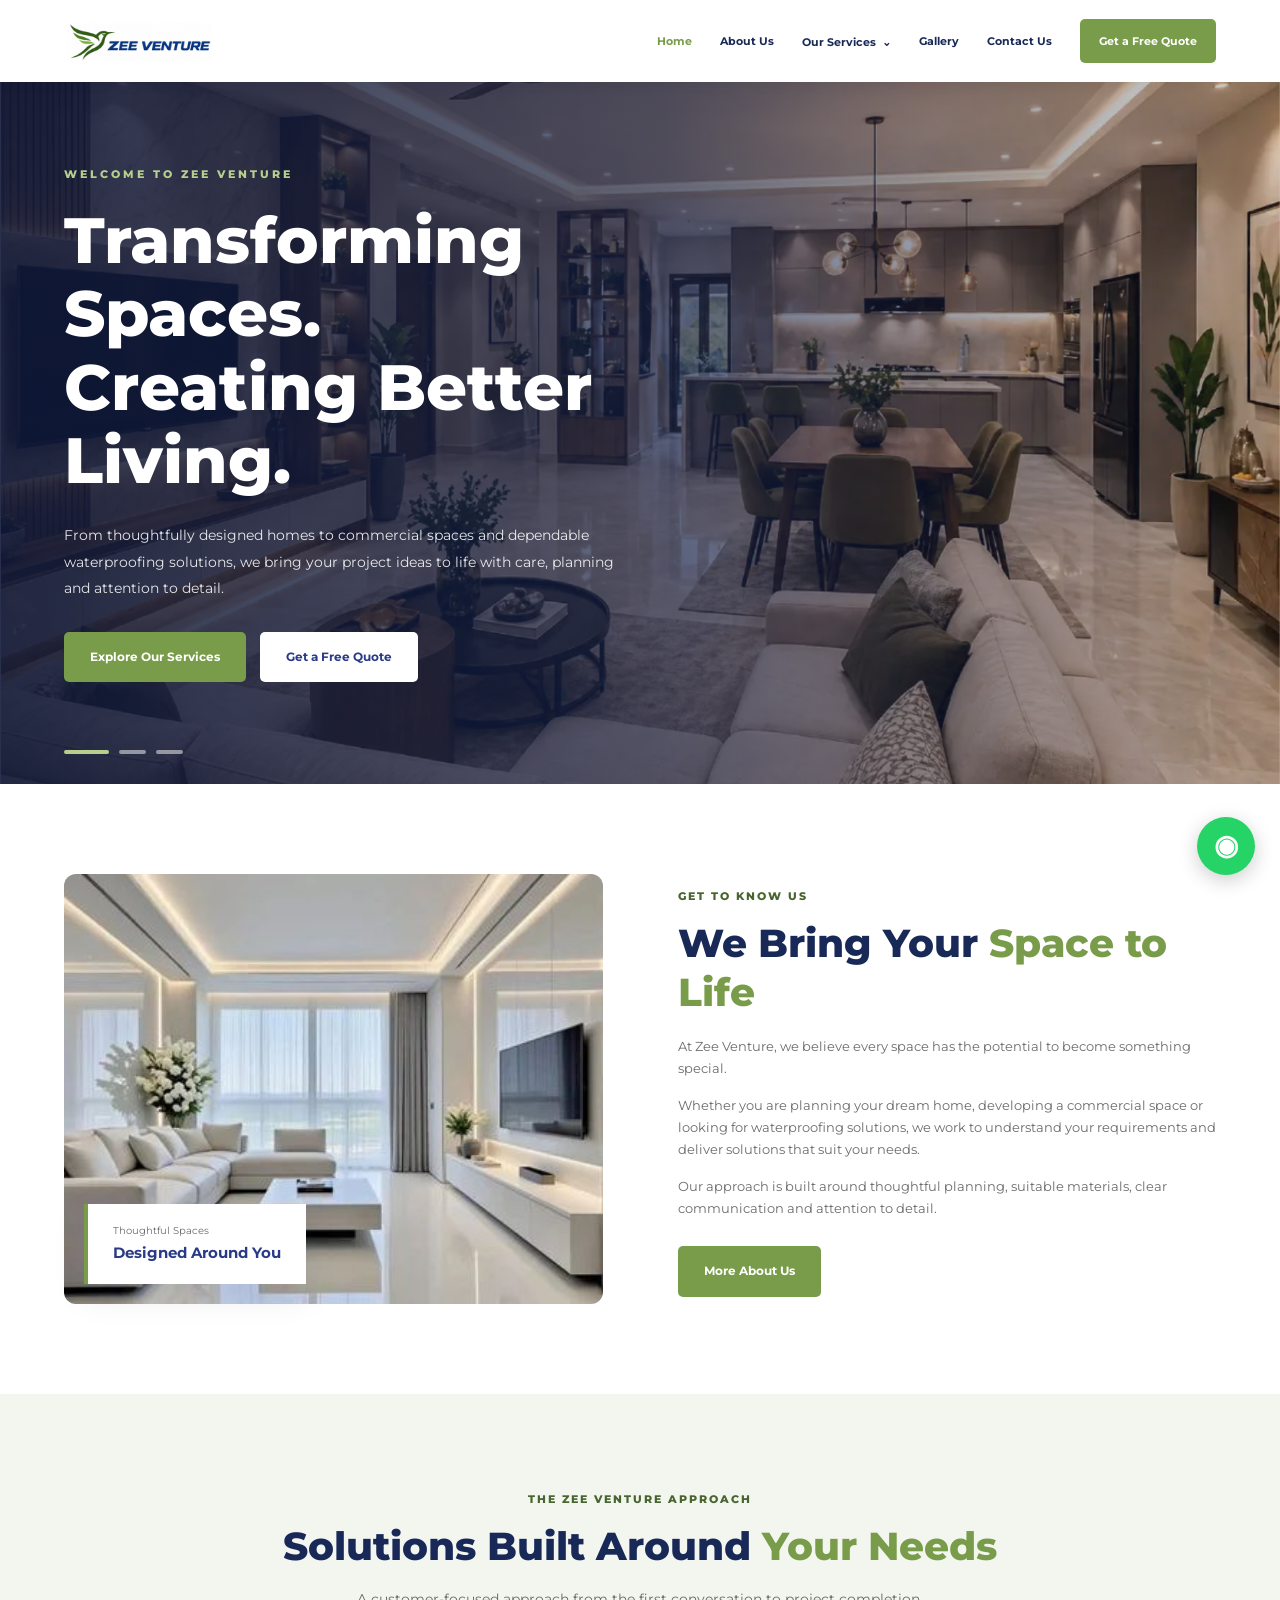
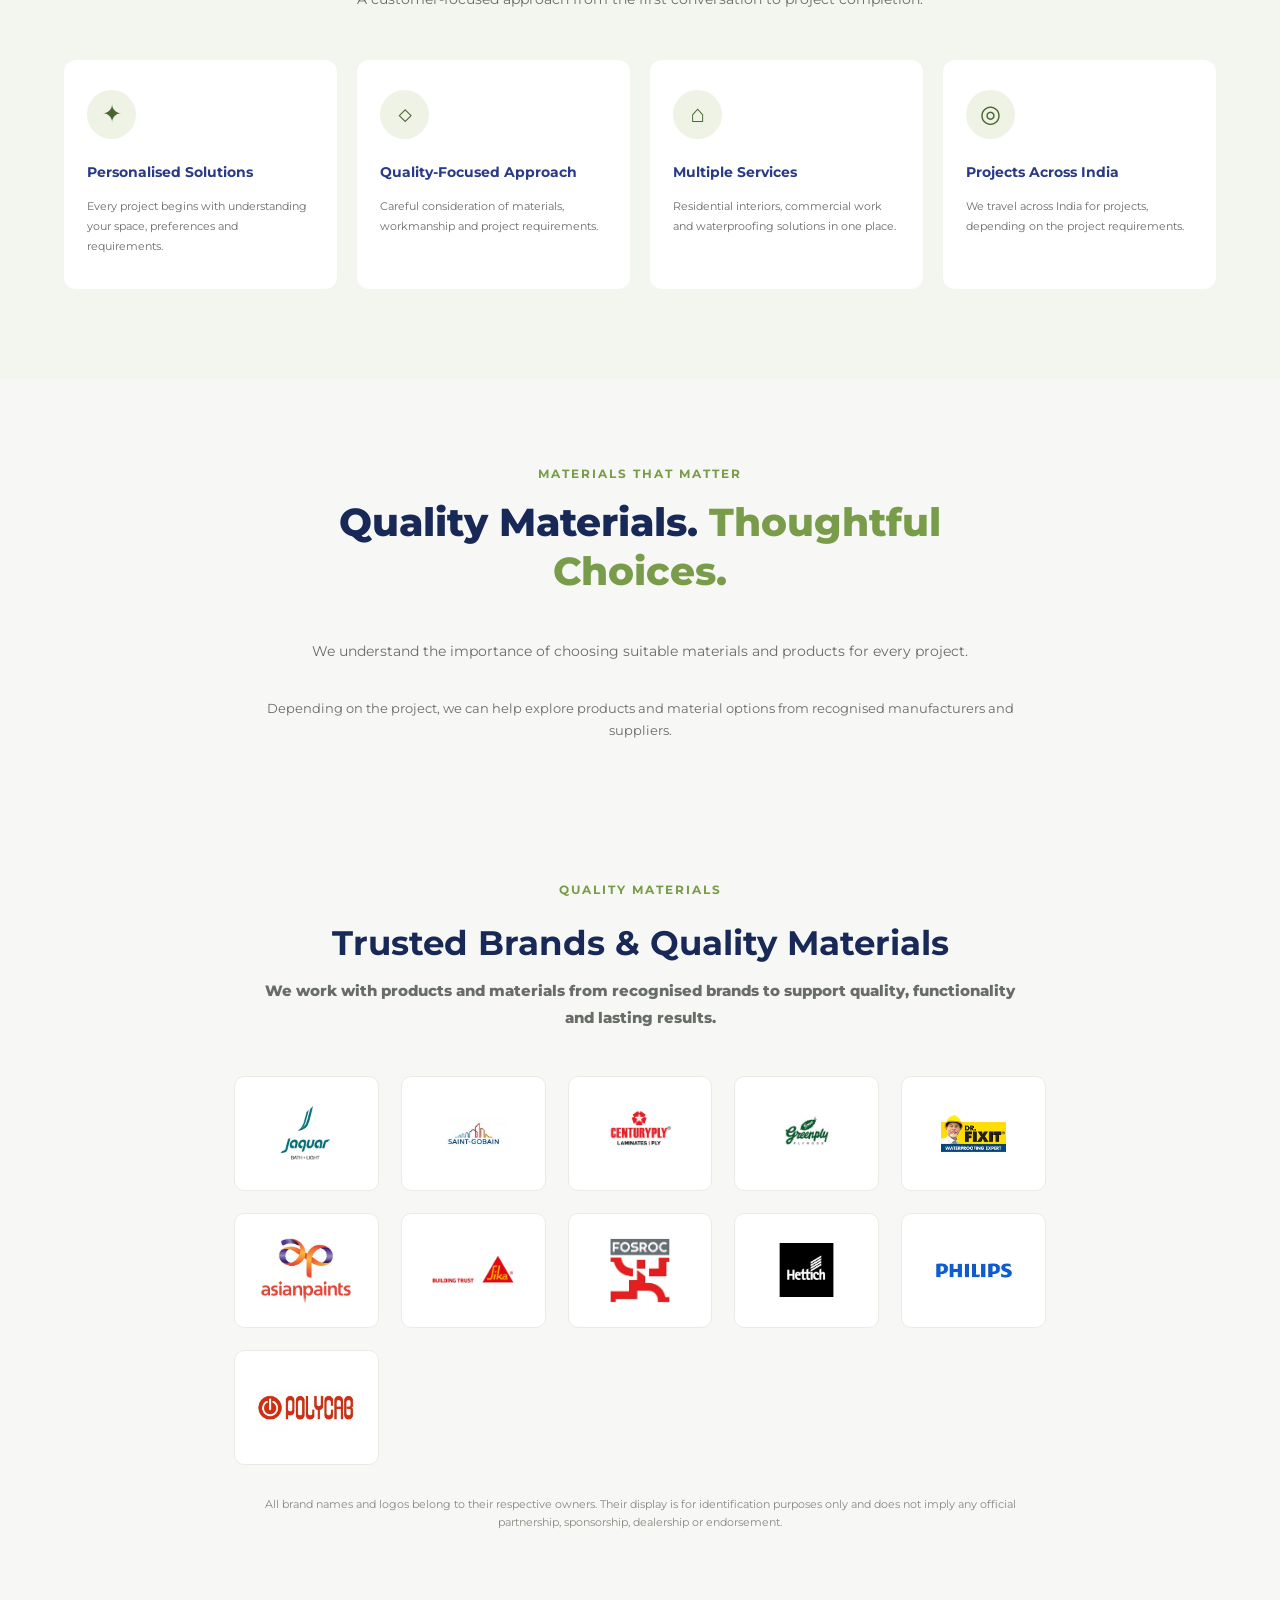
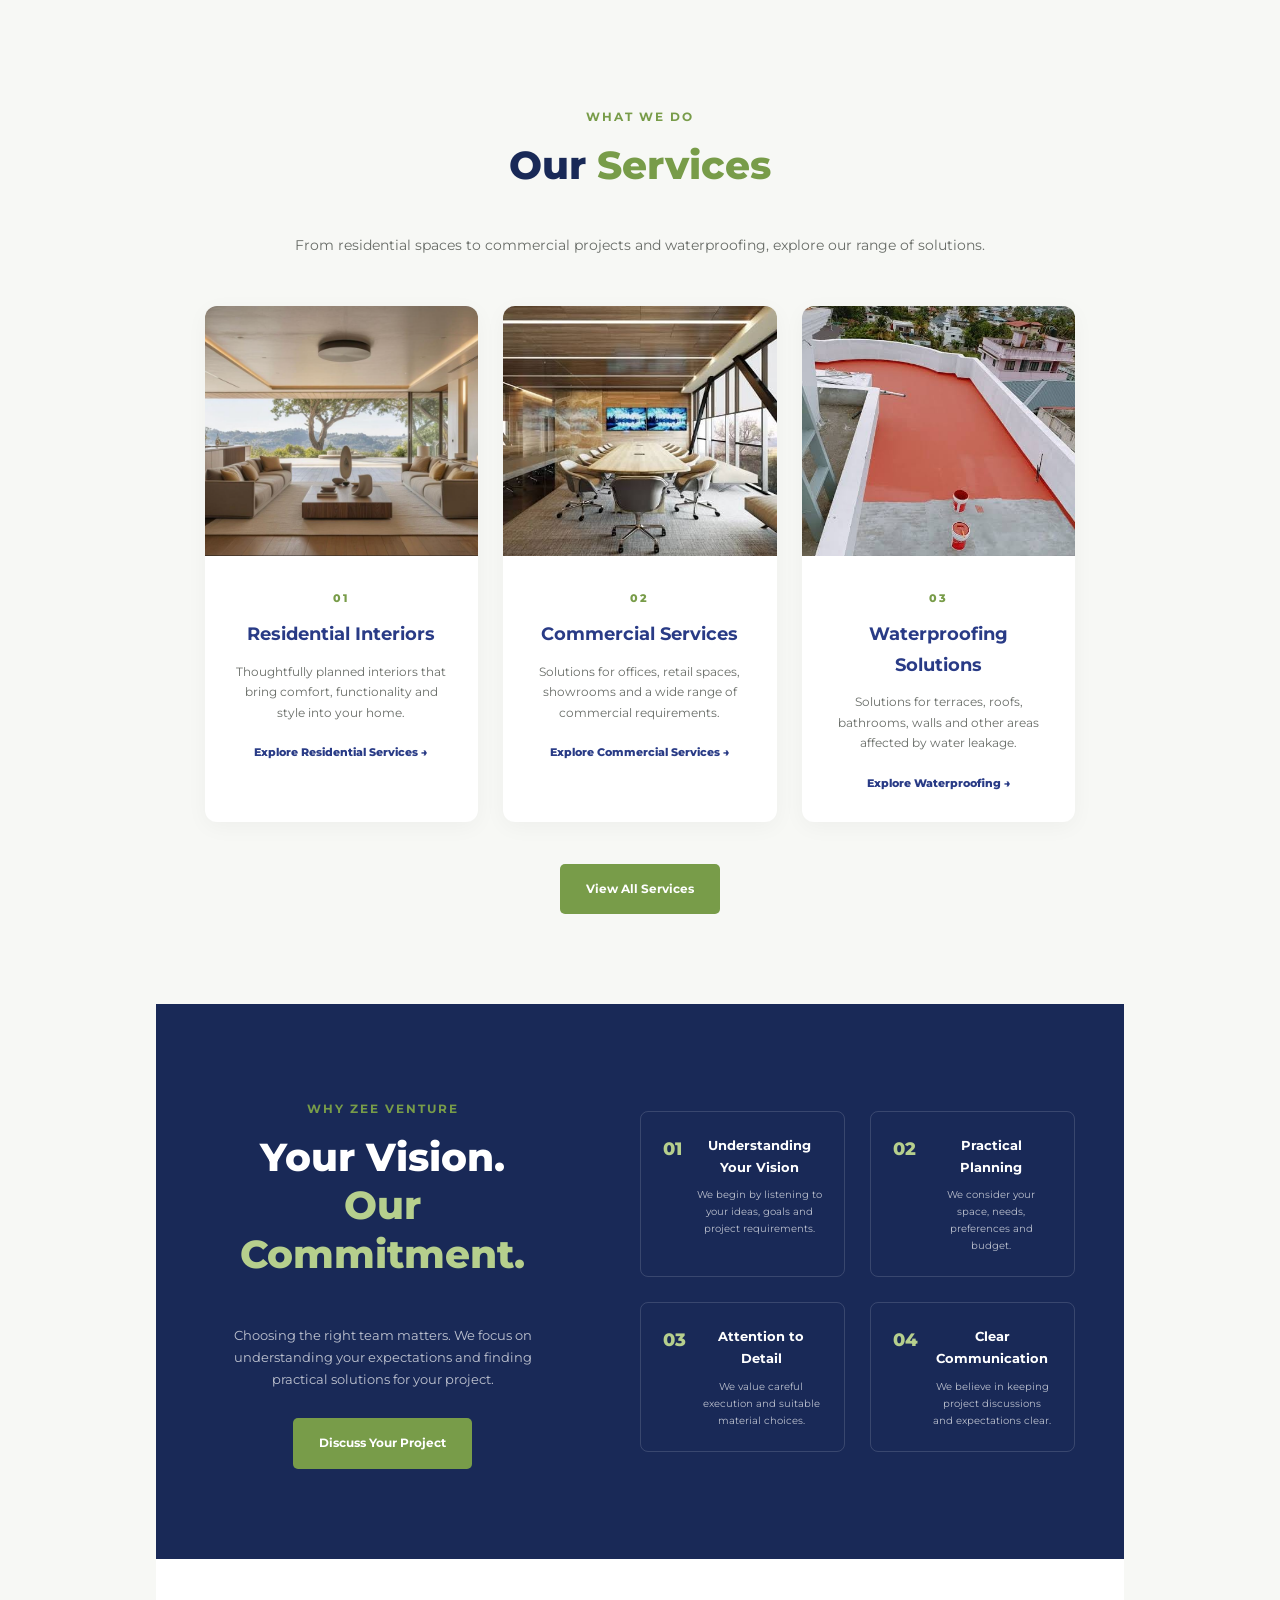
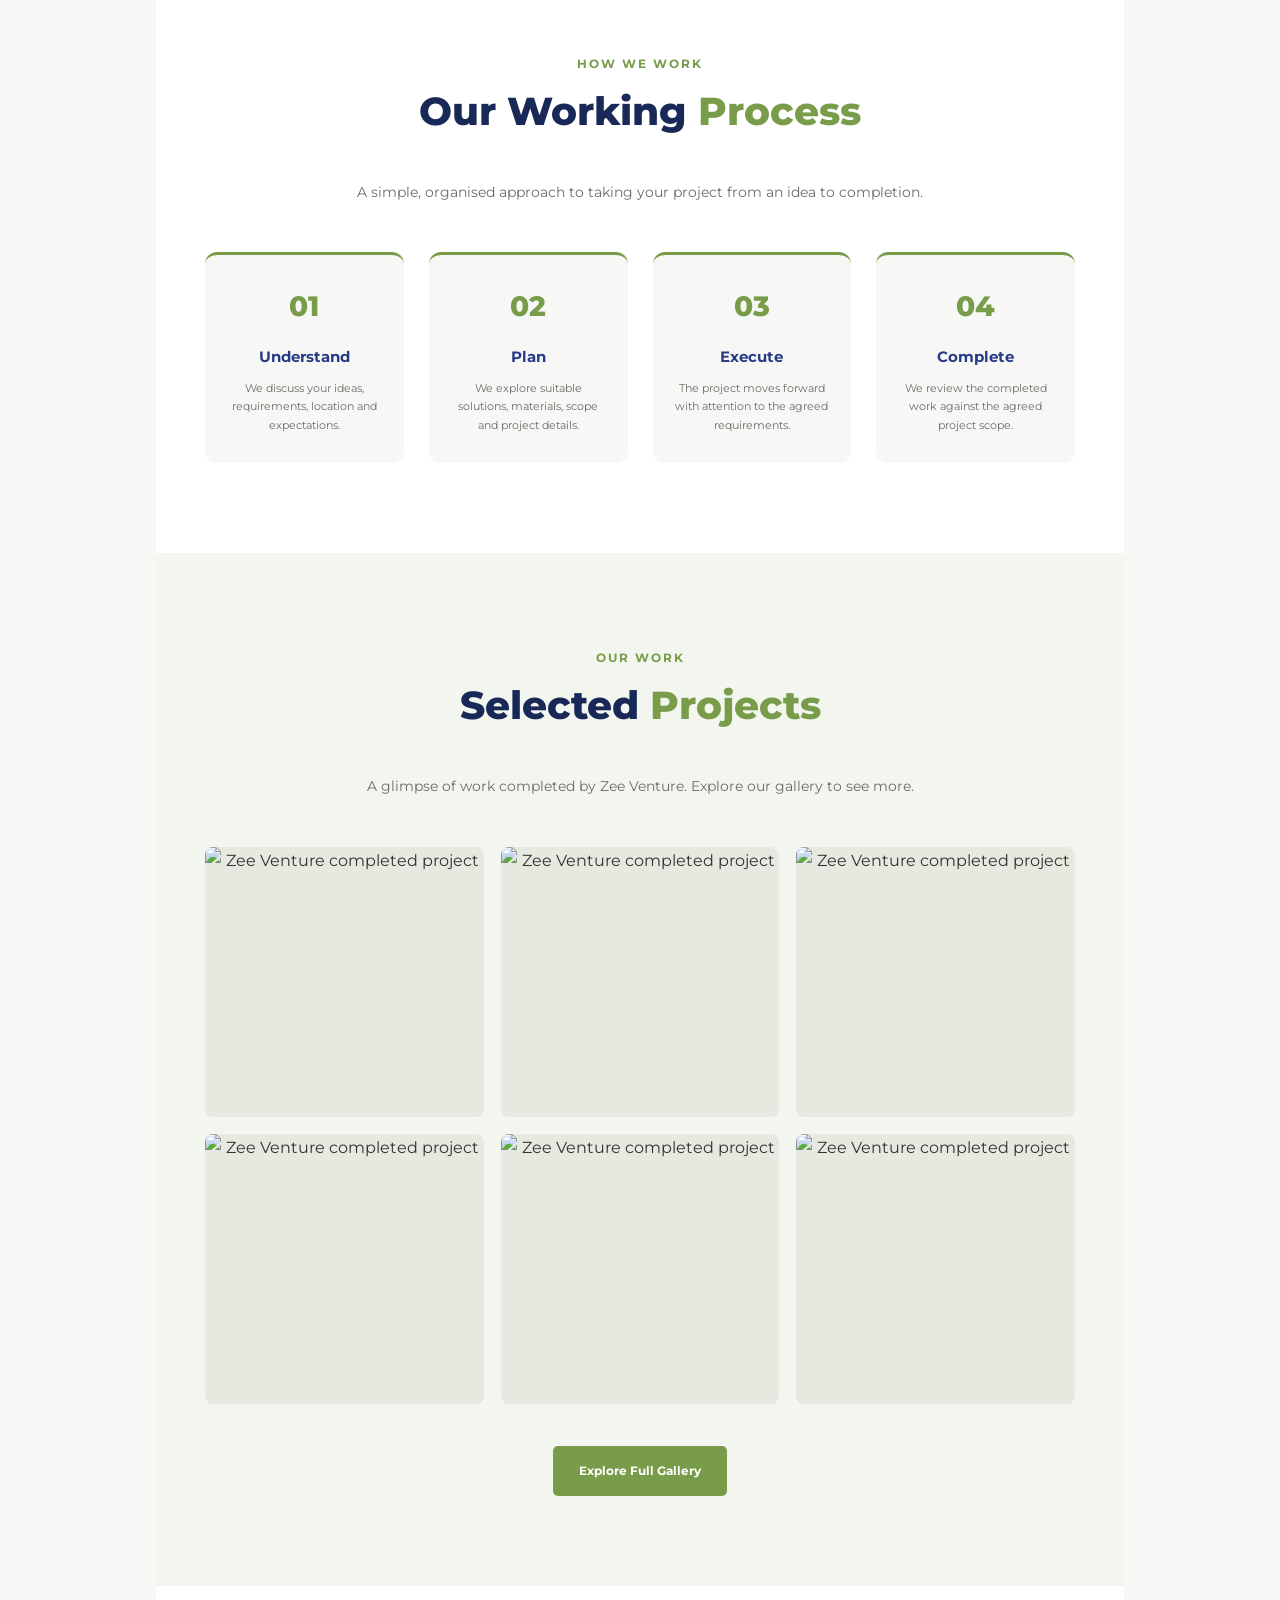
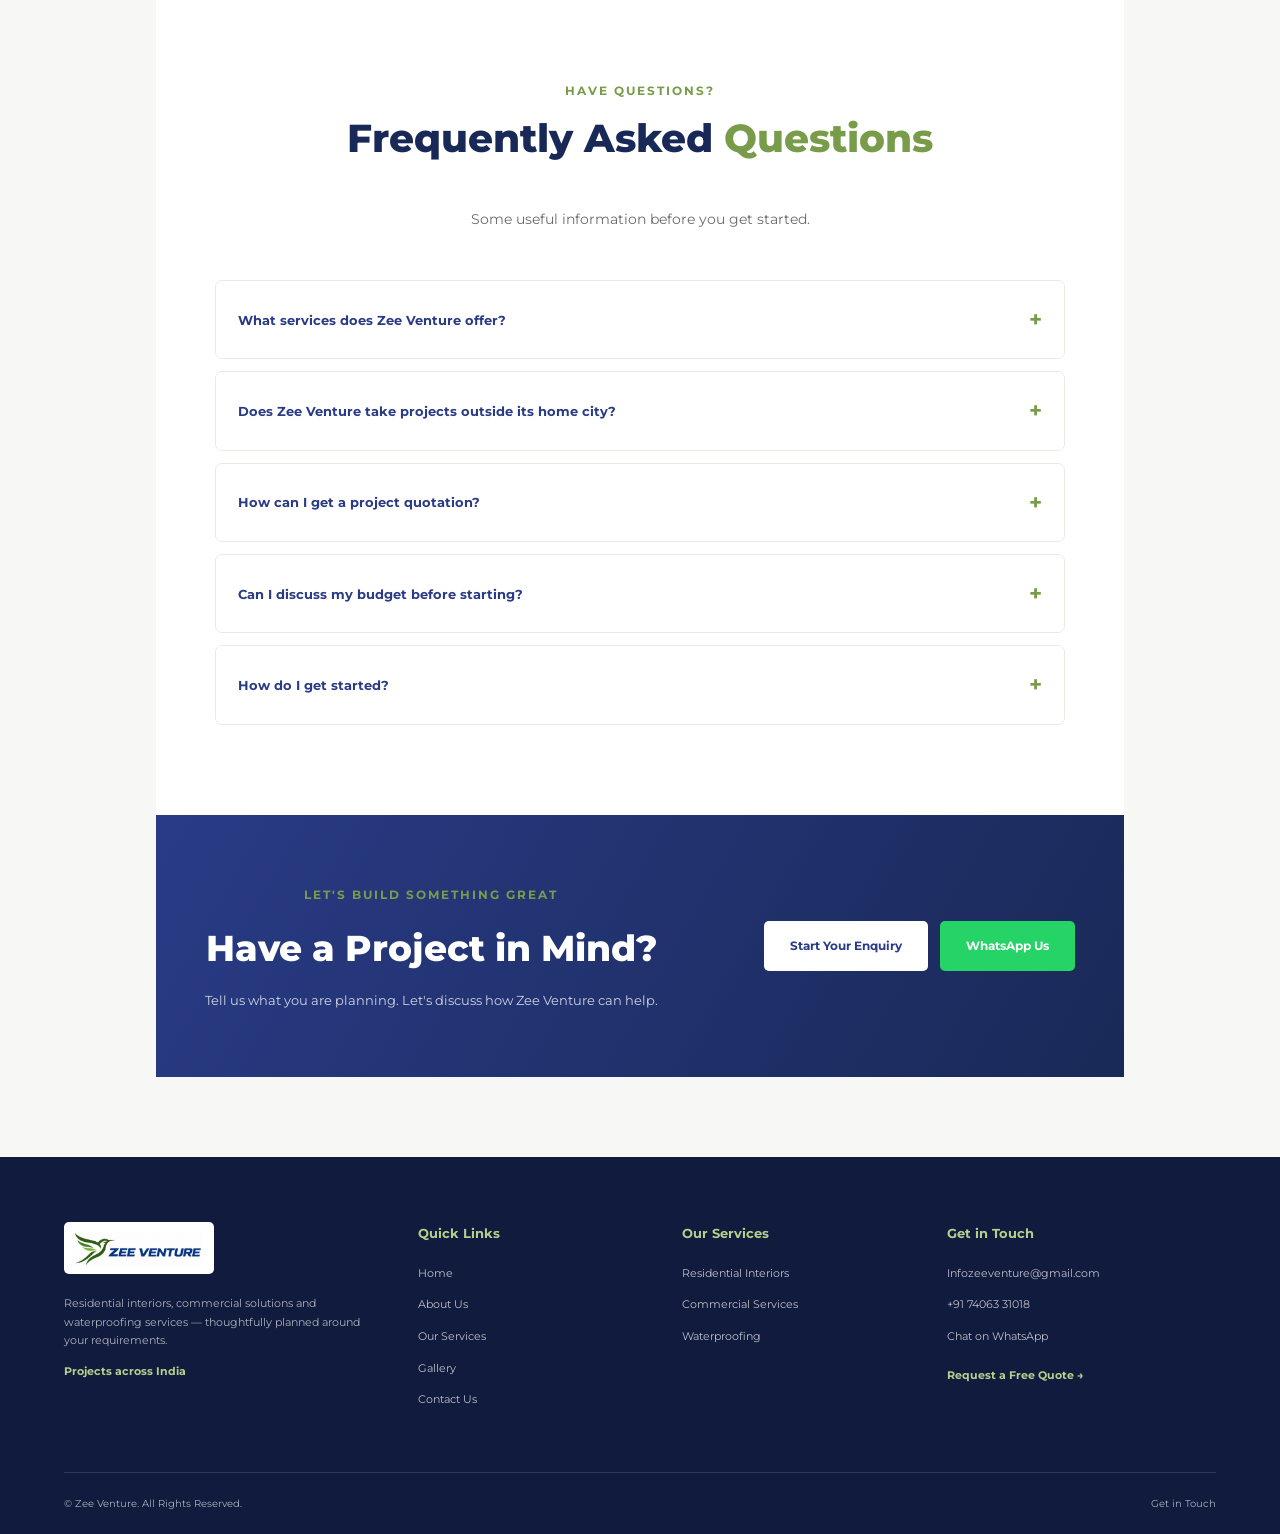
==== commit 9e39234e: "Update index.html" ====
--- a/index.html
+++ b/index.html
@@ -2,6 +2,7 @@
 <!DOCTYPE html>
 <html lang="en">
 <head>
+    <meta name="google-site-verification" content="GwKZNy-uP8y9p35DQZigeUs-1llUvDFONZqxDH2VztE" />
     <meta charset="UTF-8">
     <meta name="viewport" content="width=device-width, initial-scale=1.0">
 
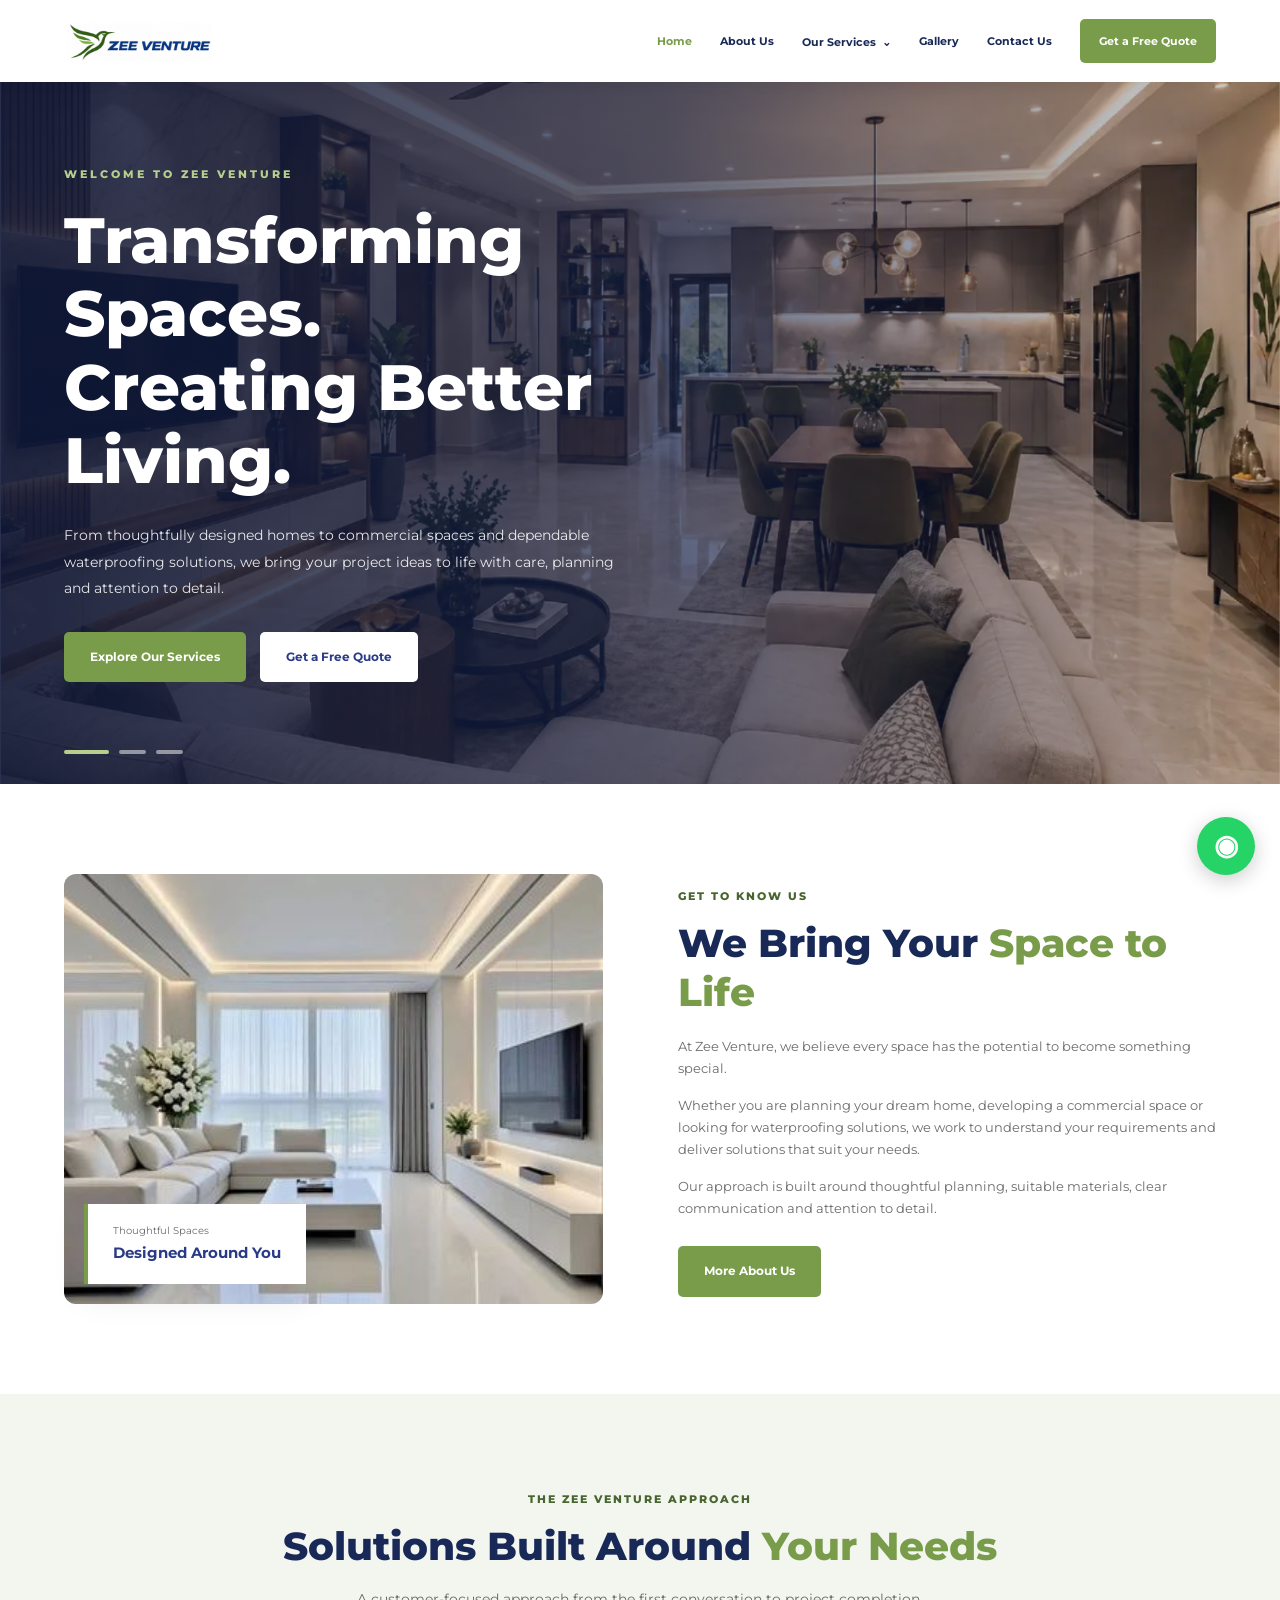
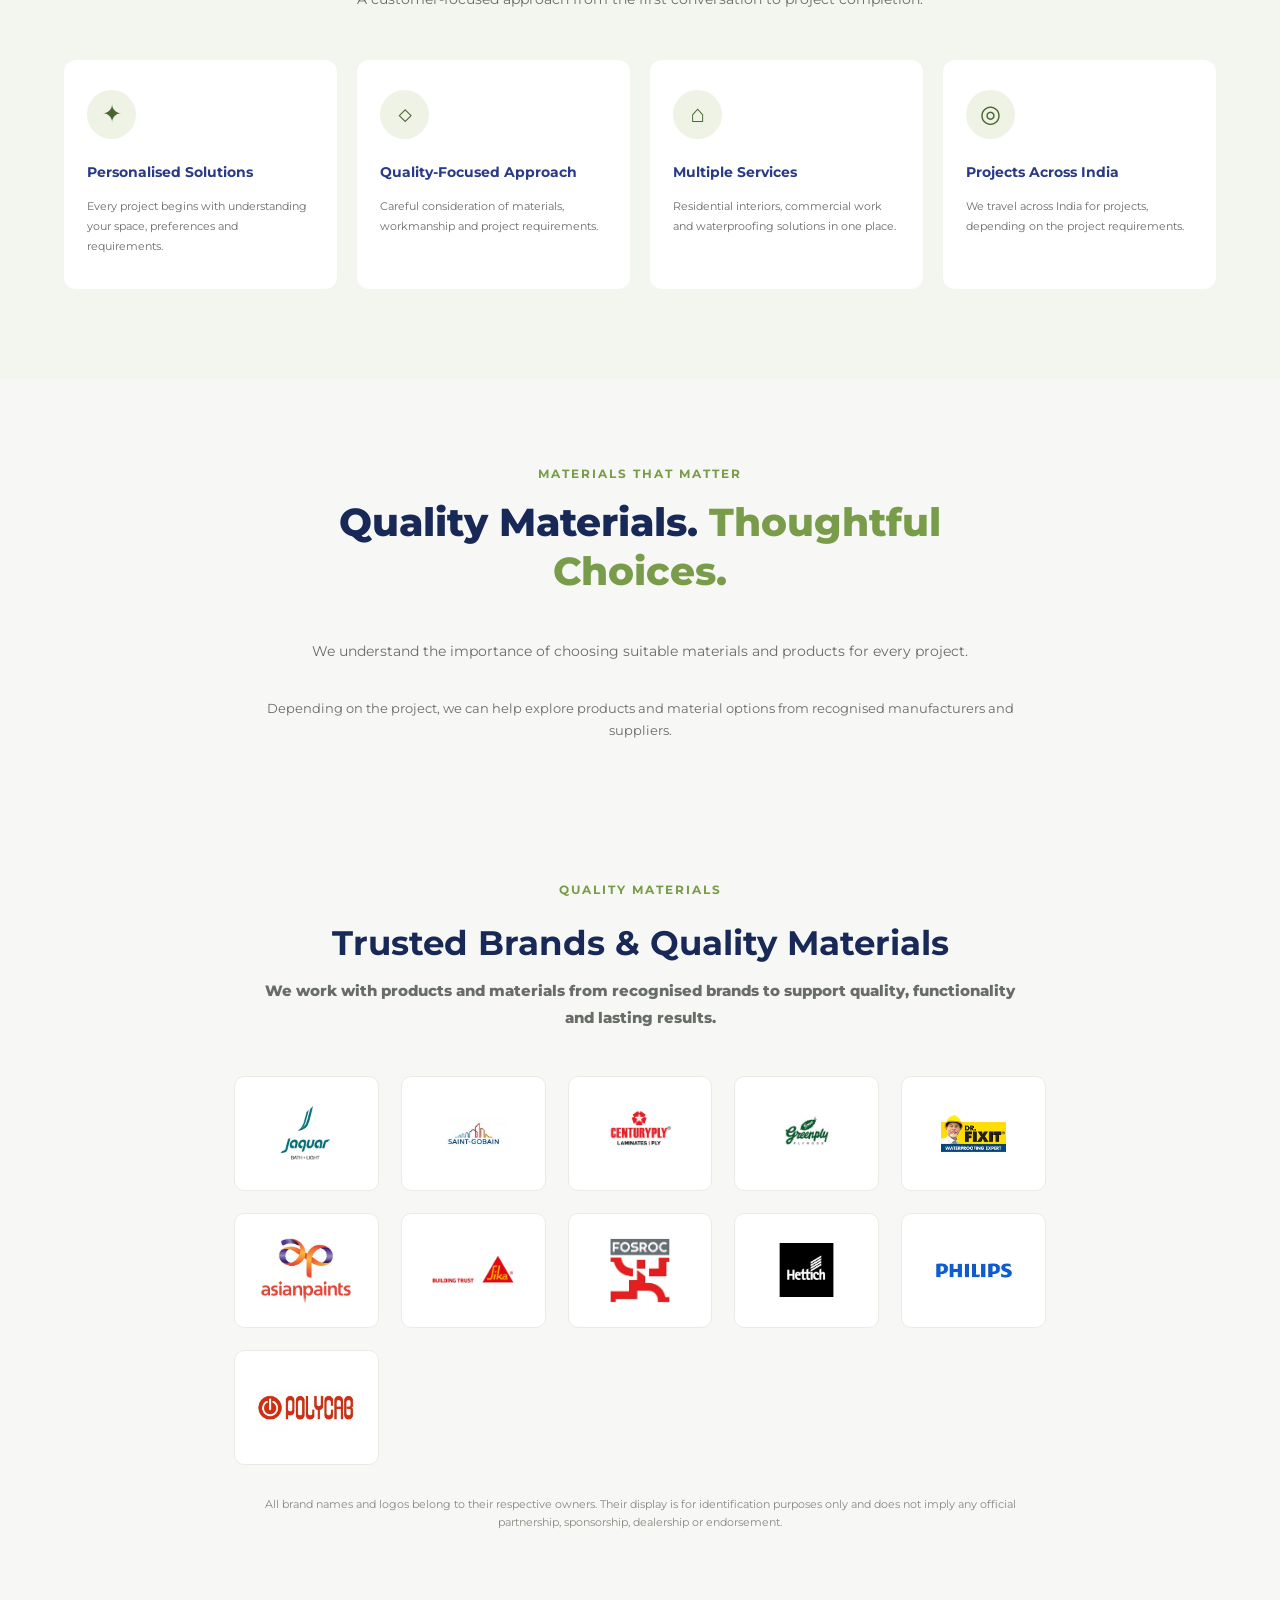
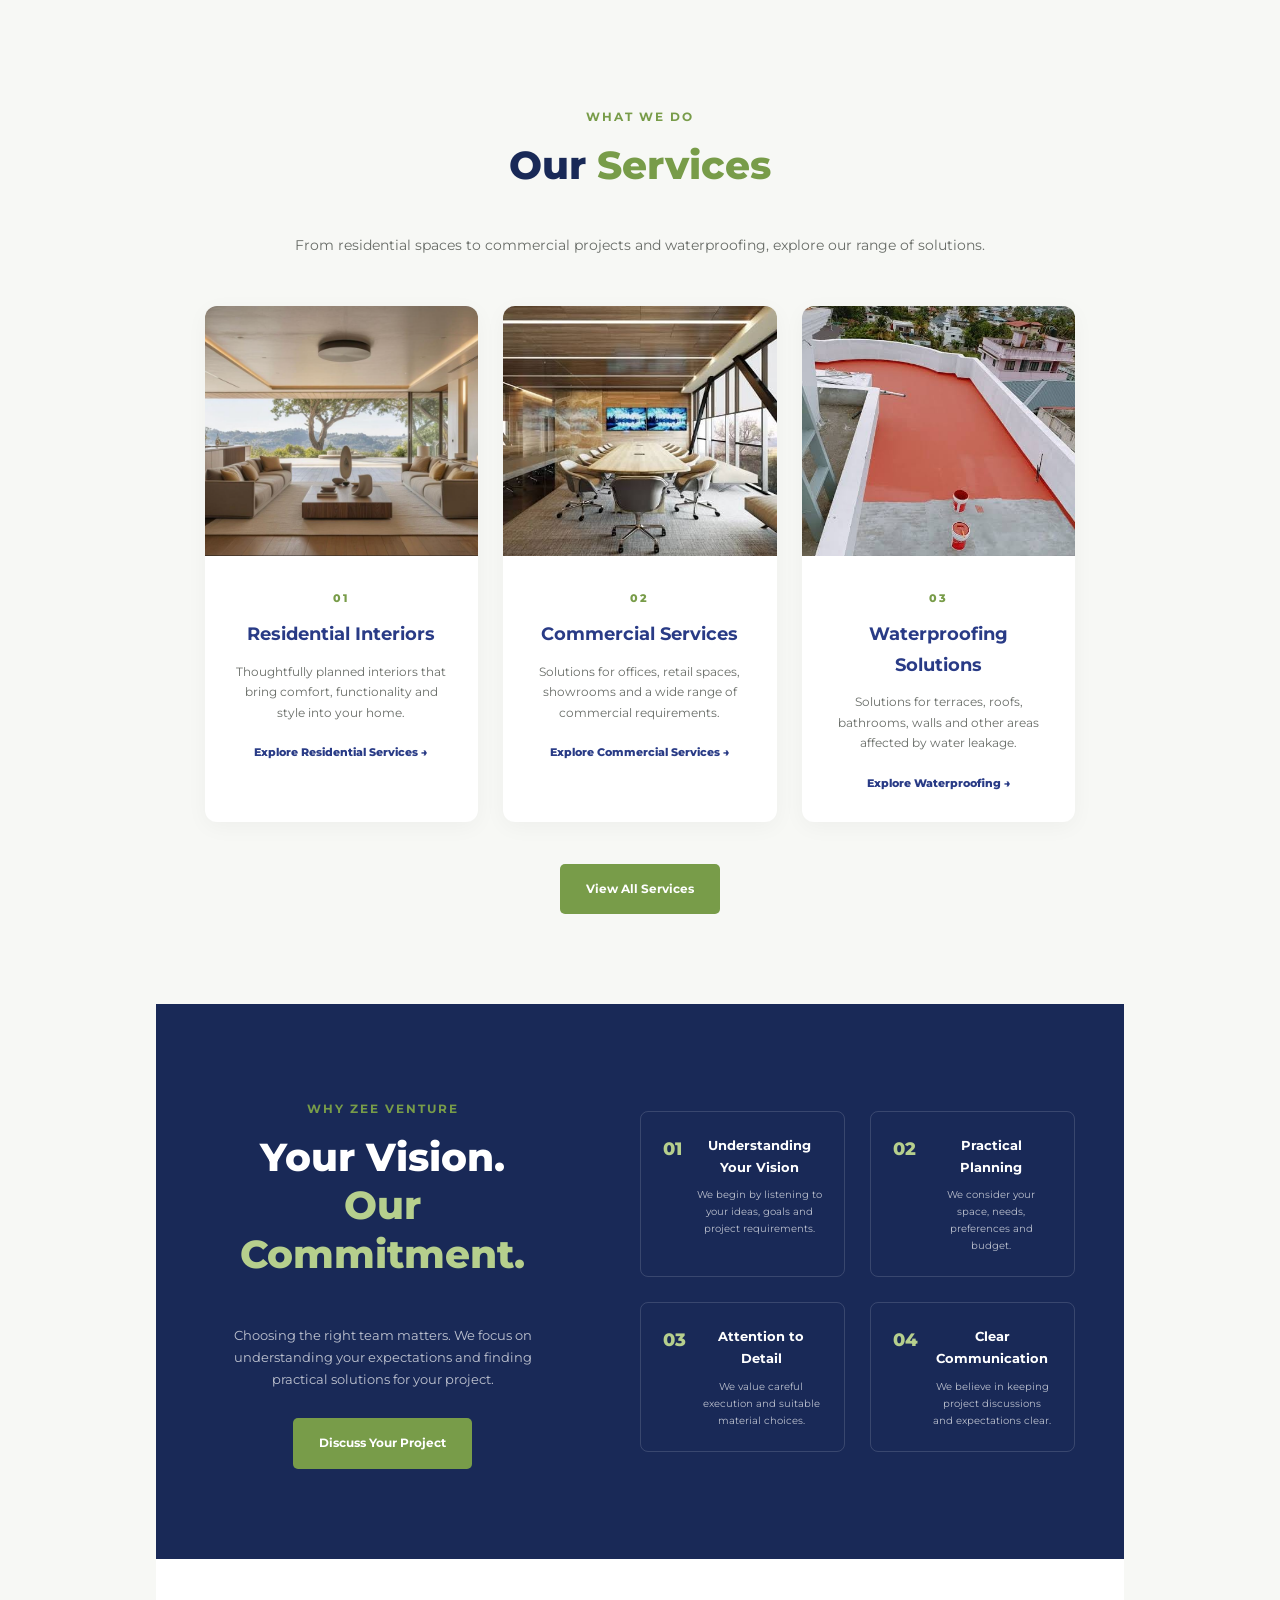
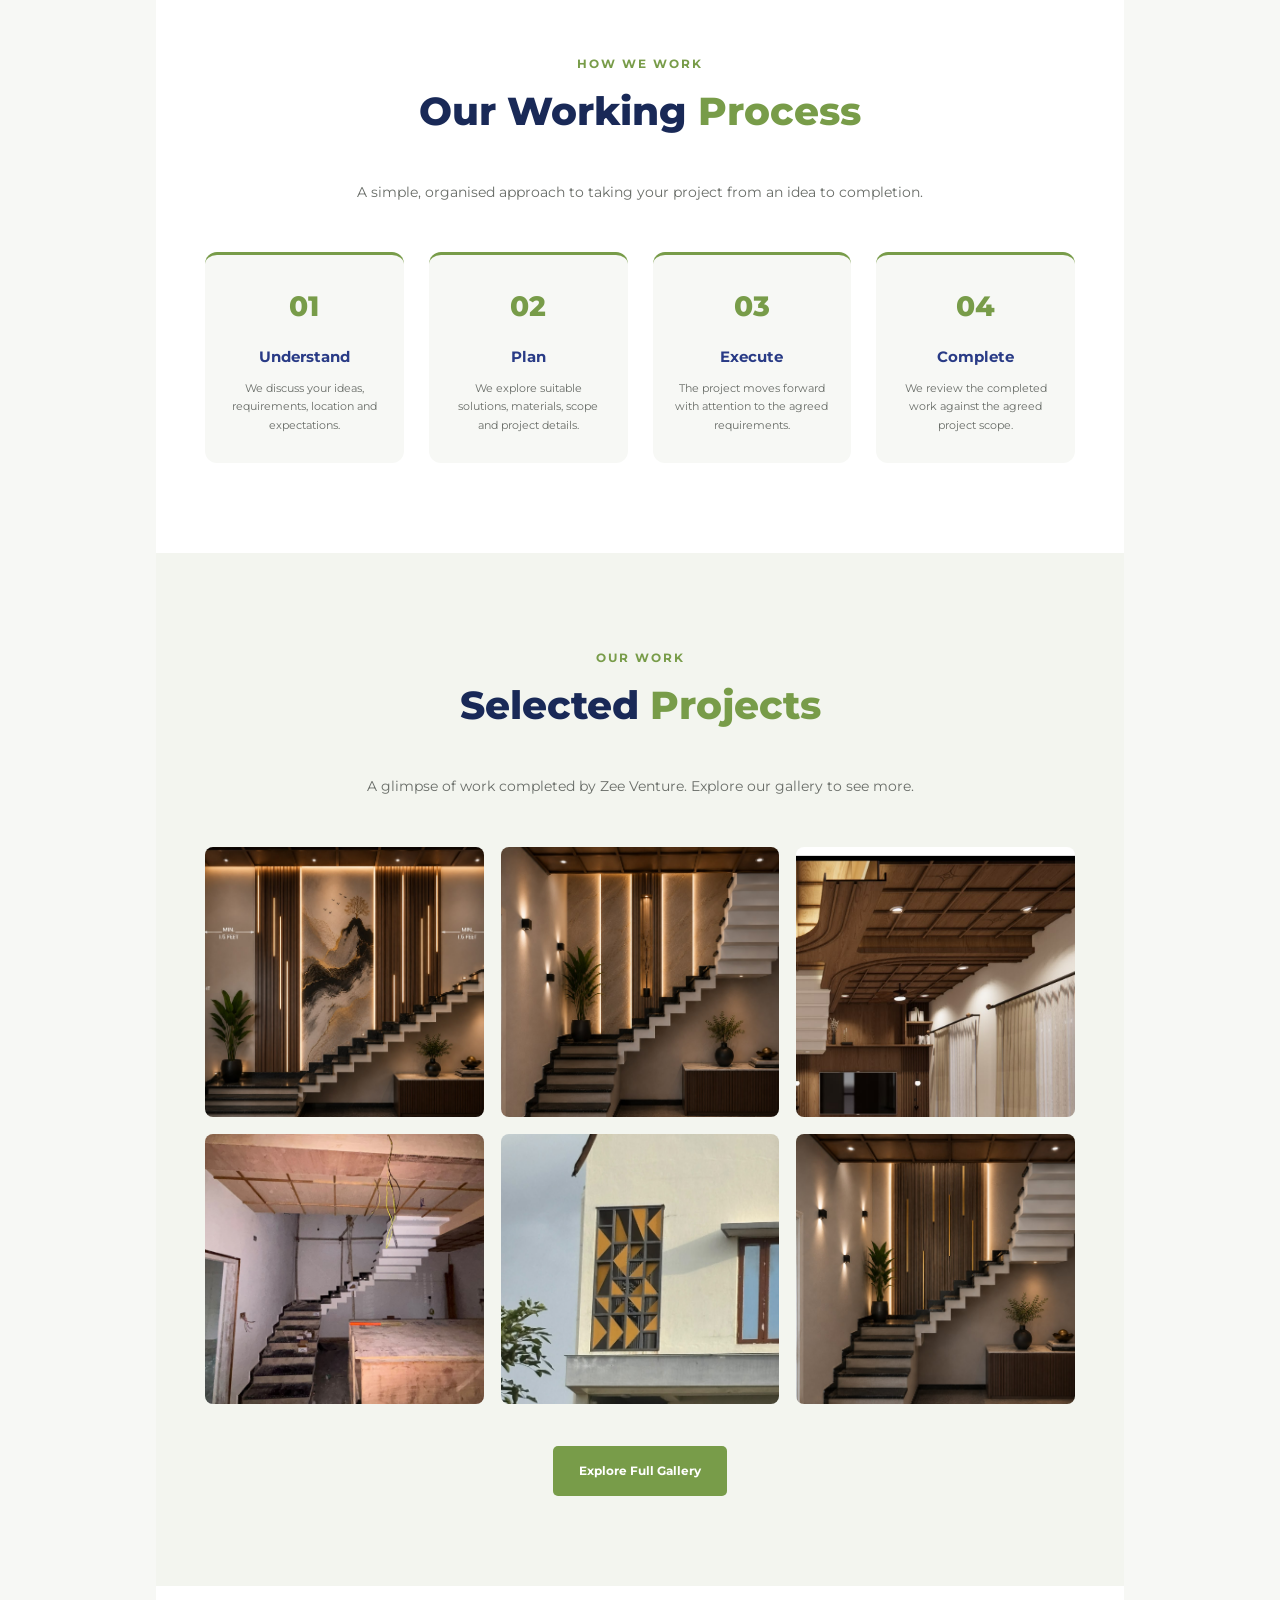
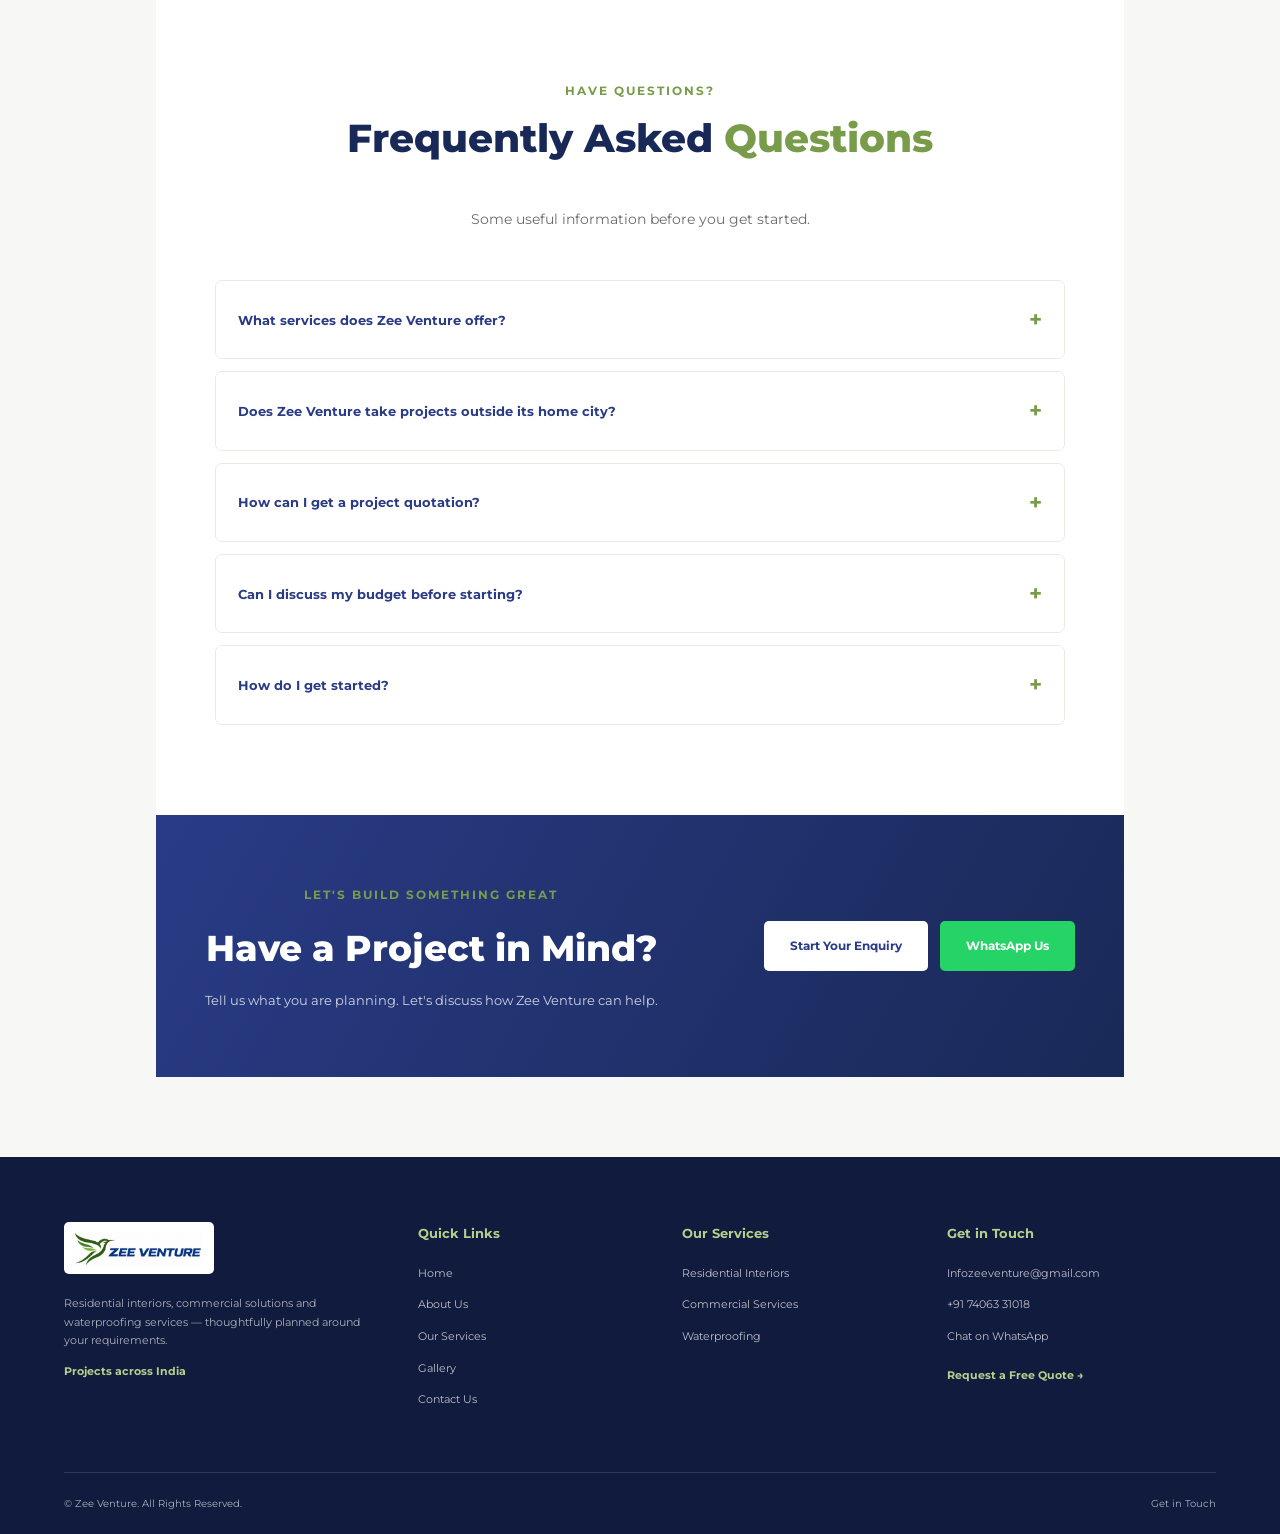
==== commit 4212d9cf: "Update index.html" ====
--- a/index.html
+++ b/index.html
@@ -620,42 +620,42 @@
         <div class="home-gallery-grid">
 
             <a href="gallery.html" class="home-gallery-item">
-                <img src="images/gallery/project1.jpeg"
+                <img src="images/mywork/residential/15.jpeg"
                      alt="Zee Venture completed project"
                      loading="lazy">
                 <span>View Project</span>
             </a>
 
             <a href="gallery.html" class="home-gallery-item">
-                <img src="images/gallery/project2.jpeg"
+                <img src="images/mywork/residential/16.jpeg"
                      alt="Zee Venture completed project"
                      loading="lazy">
                 <span>View Project</span>
             </a>
 
             <a href="gallery.html" class="home-gallery-item">
-                <img src="images/gallery/project3.jpeg"
+                <img src="images/mywork/residential/17.jpeg"
                      alt="Zee Venture completed project"
                      loading="lazy">
                 <span>View Project</span>
             </a>
 
             <a href="gallery.html" class="home-gallery-item">
-                <img src="images/gallery/project4.jpeg"
+                <img src="images/mywork/residential/18.jpeg"
                      alt="Zee Venture completed project"
                      loading="lazy">
                 <span>View Project</span>
             </a>
 
             <a href="gallery.html" class="home-gallery-item">
-                <img src="images/gallery/project5.jpeg"
+                <img src="images/mywork/residential/19.jpeg"
                      alt="Zee Venture completed project"
                      loading="lazy">
                 <span>View Project</span>
             </a>
 
             <a href="gallery.html" class="home-gallery-item">
-                <img src="images/gallery/project6.jpeg"
+                <img src="images/mywork/residential/20.jpeg"
                      alt="Zee Venture completed project"
                      loading="lazy">
                 <span>View Project</span>
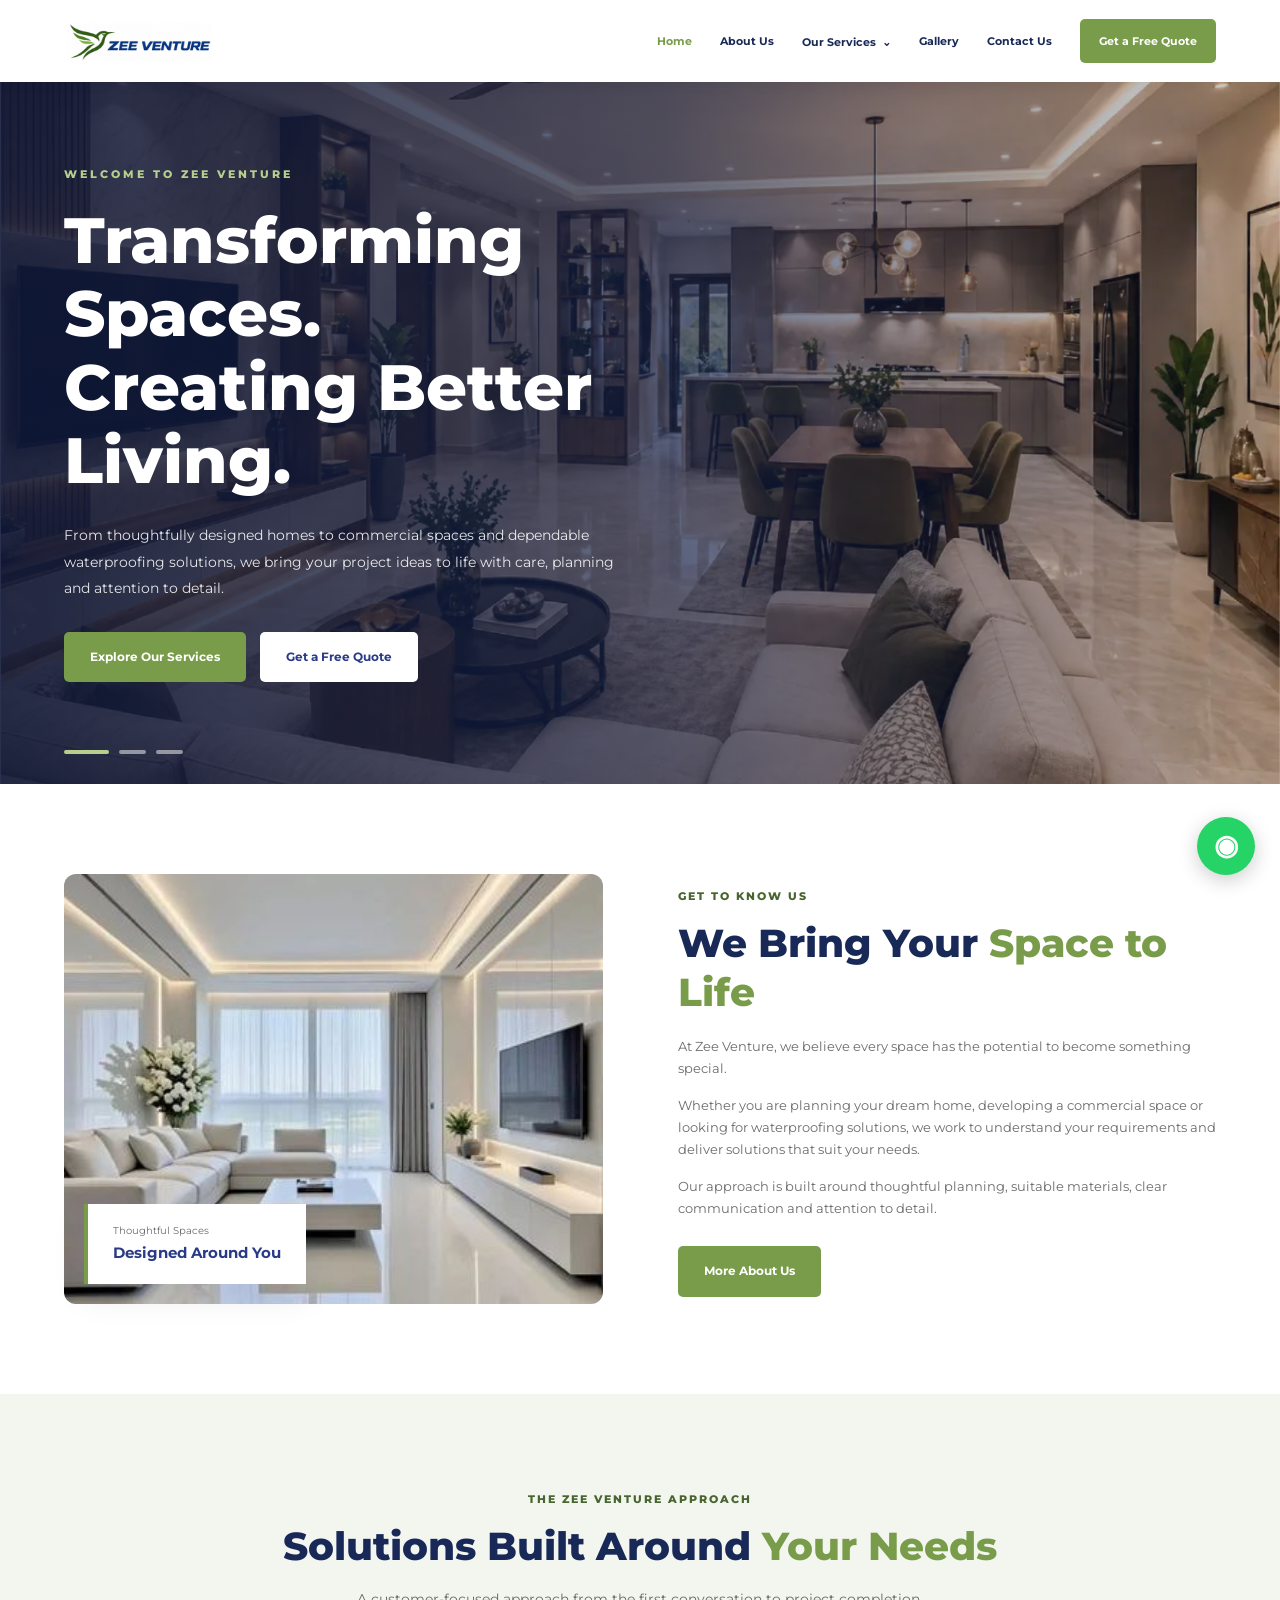
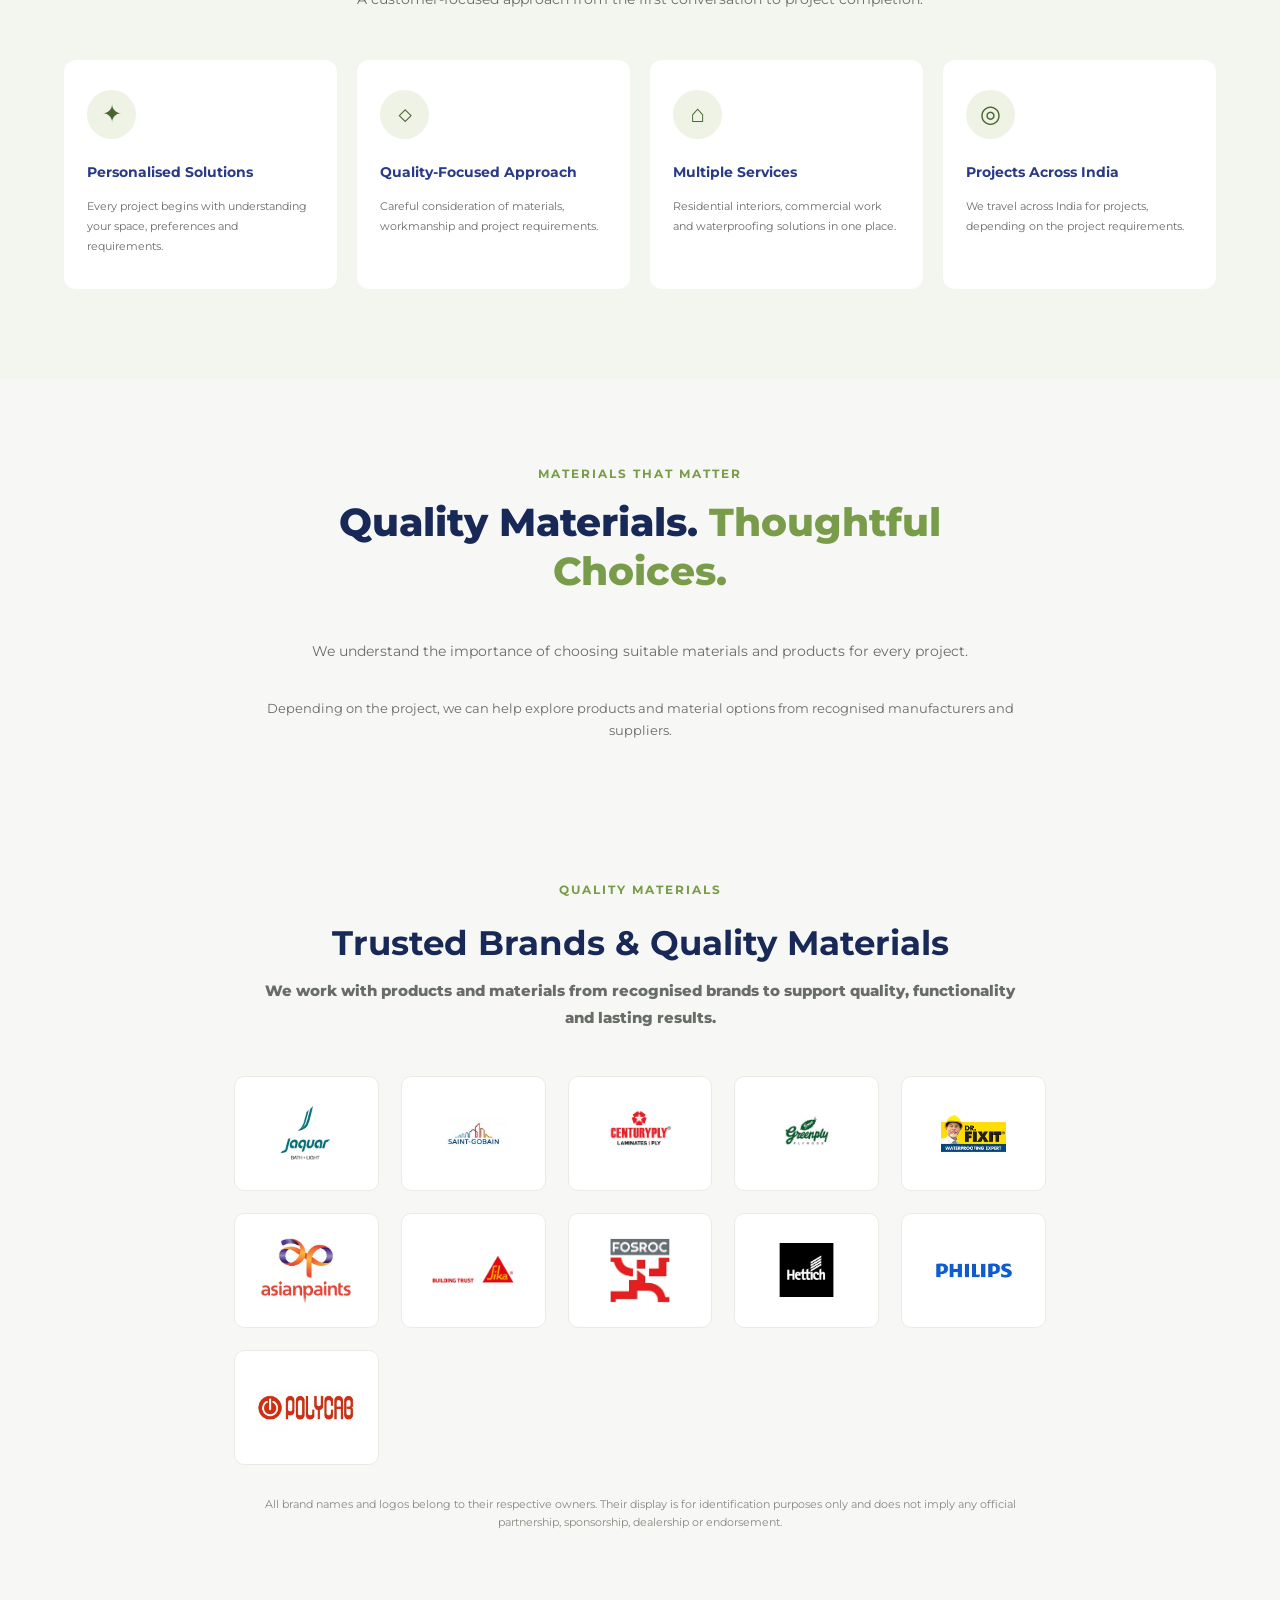
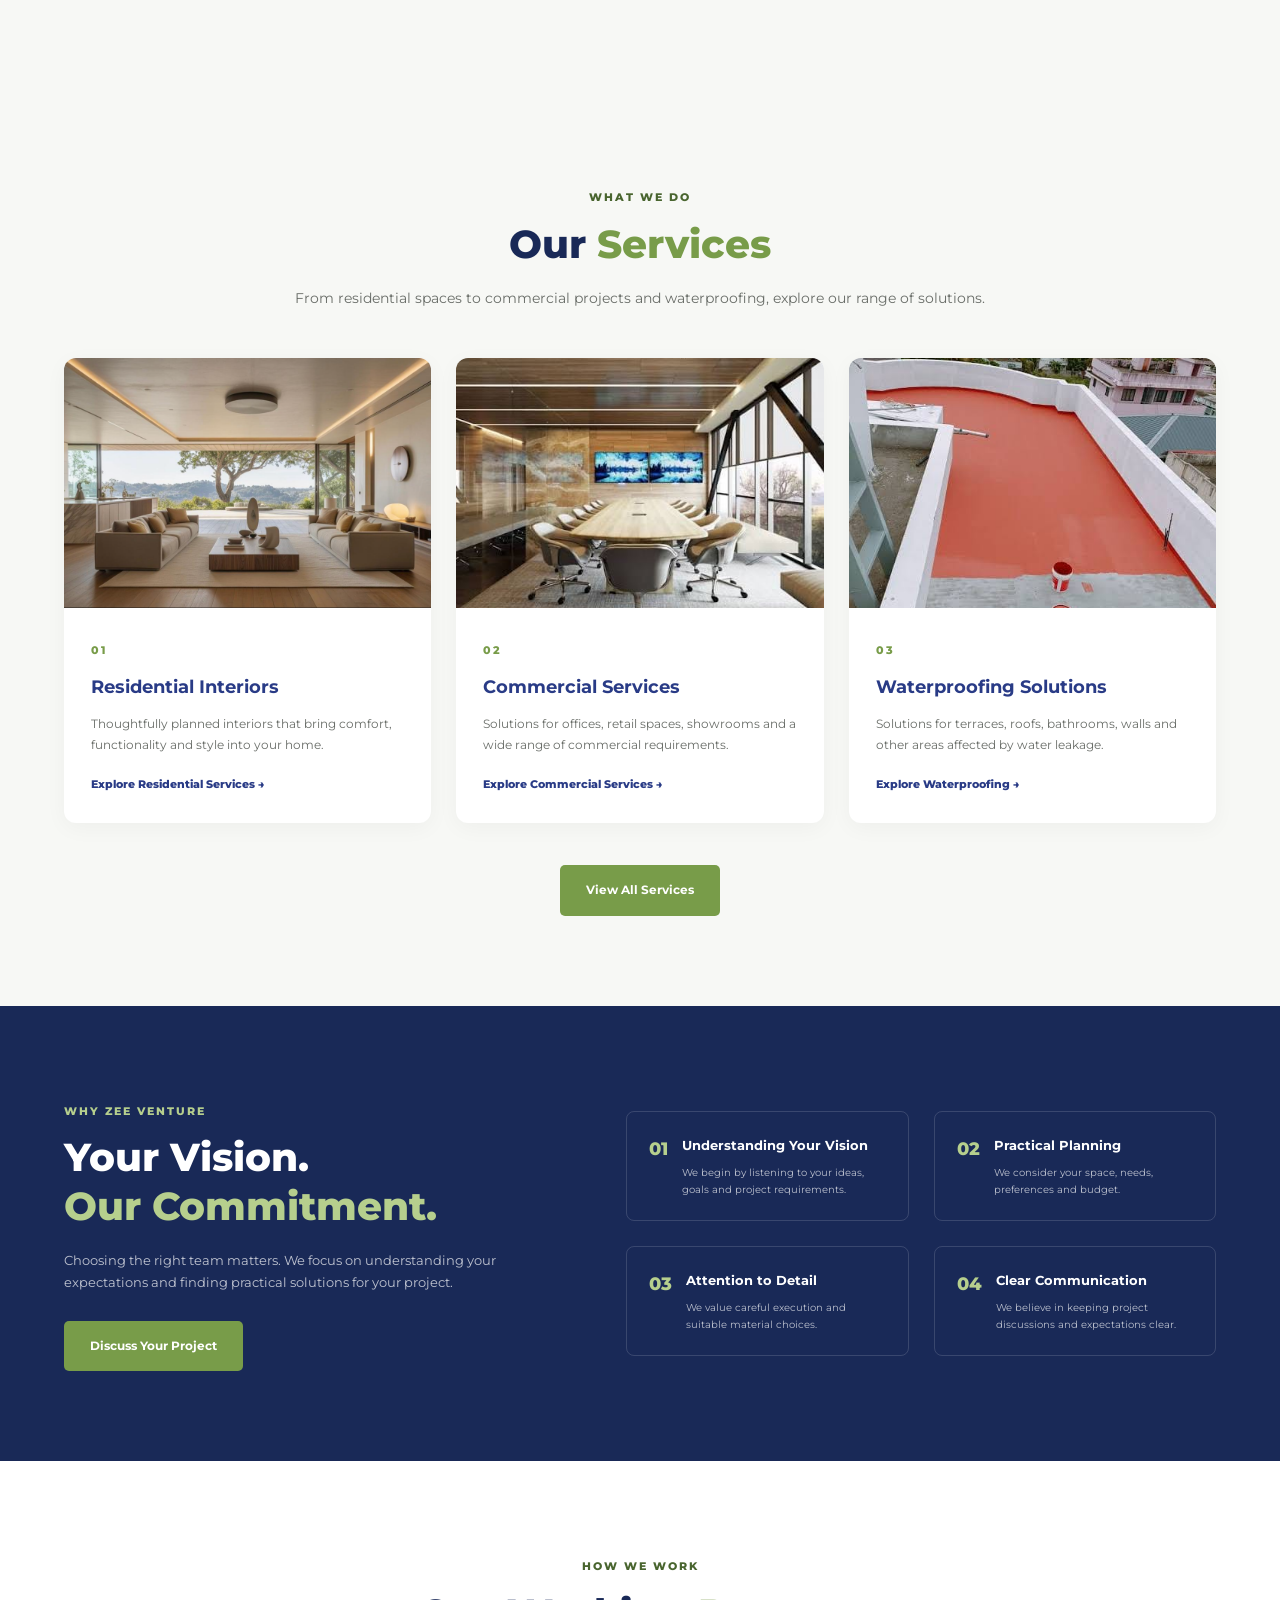
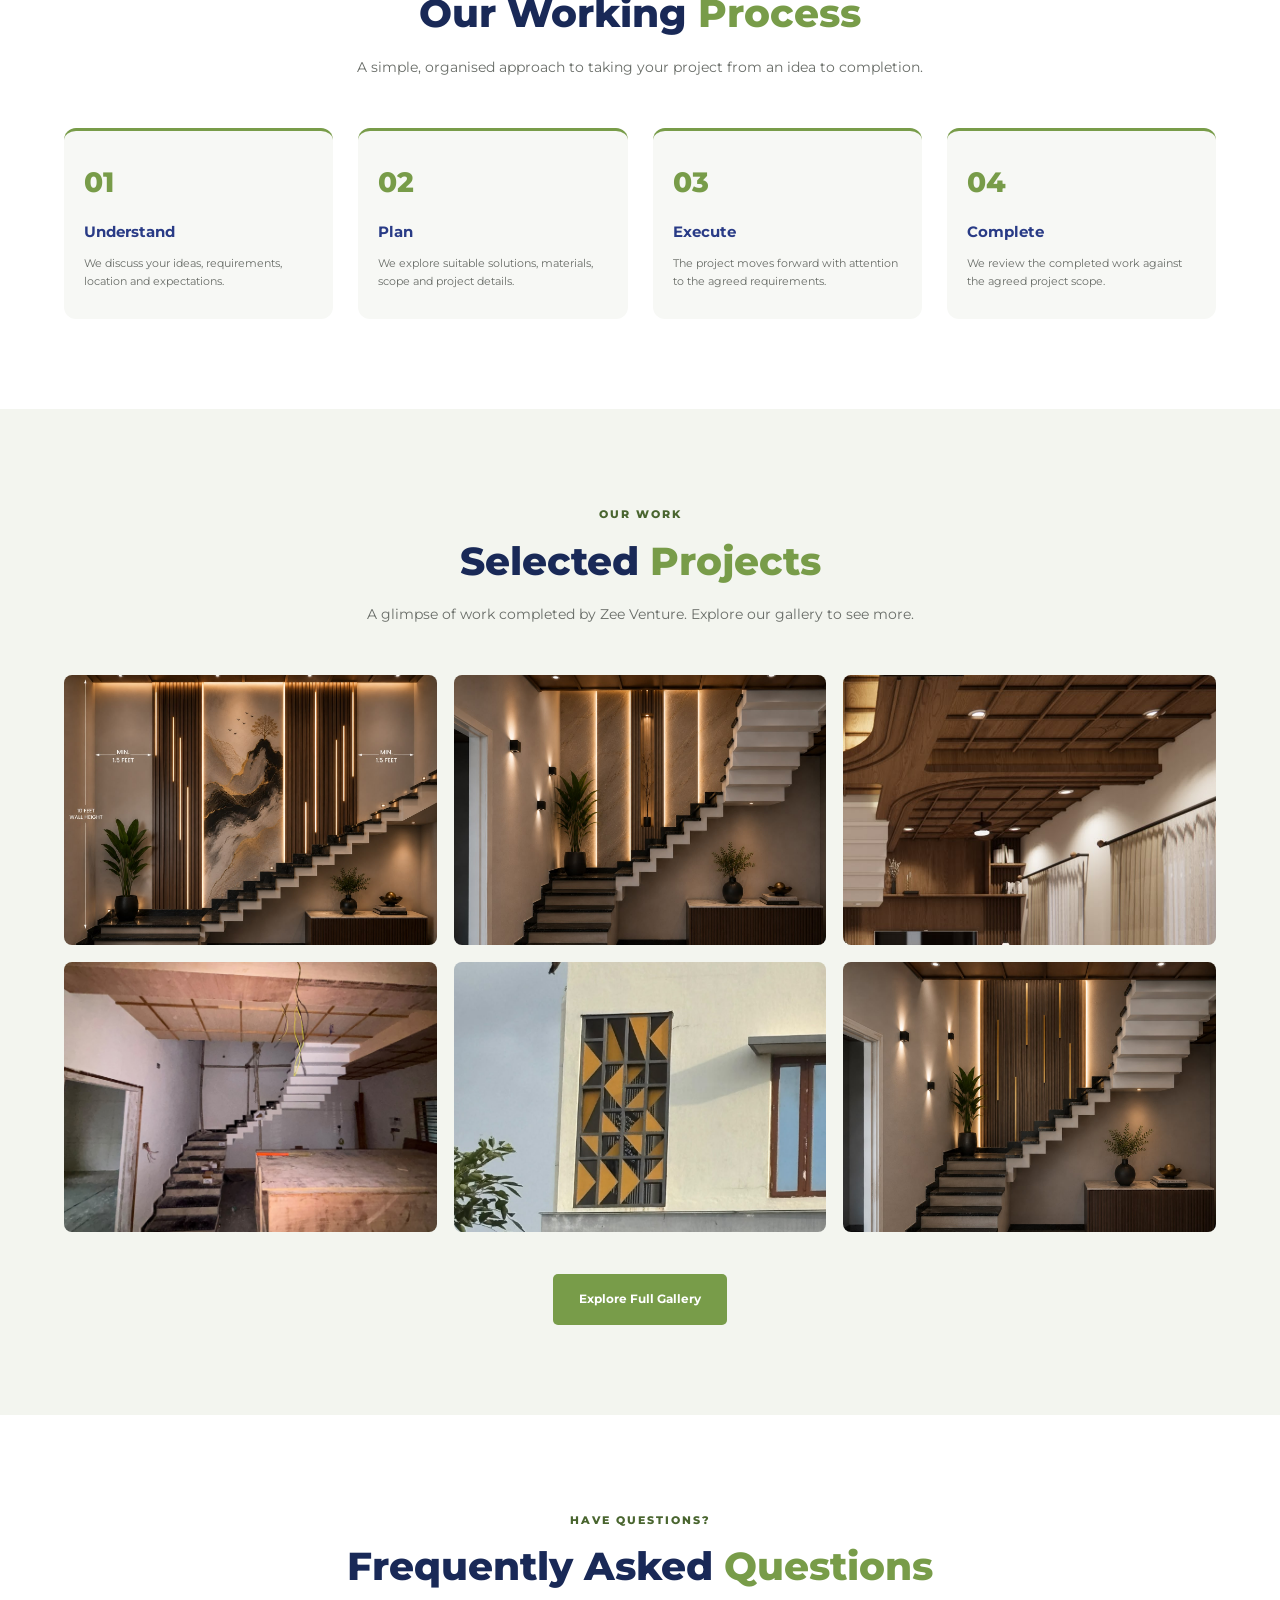
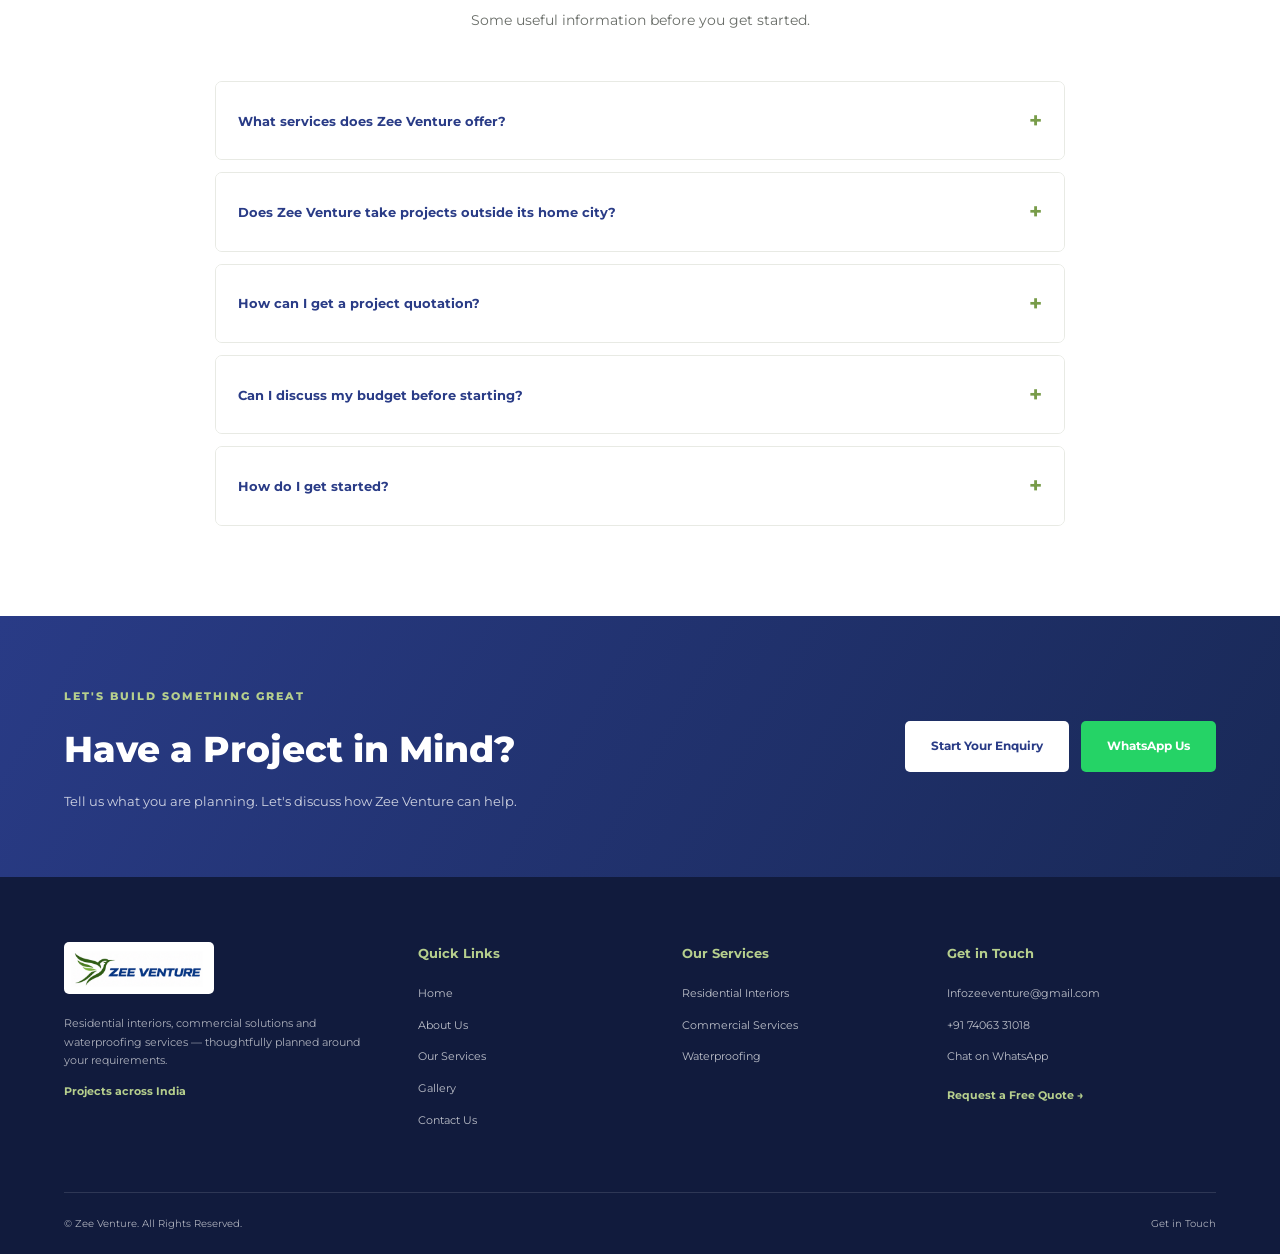
==== commit fbb837ca: "Update index.html" ====
--- a/index.html
+++ b/index.html
@@ -2,7 +2,6 @@
 <!DOCTYPE html>
 <html lang="en">
 <head>
-    <meta name="google-site-verification" content="GwKZNy-uP8y9p35DQZigeUs-1llUvDFONZqxDH2VztE" />
     <meta charset="UTF-8">
     <meta name="viewport" content="width=device-width, initial-scale=1.0">
 
@@ -344,9 +343,8 @@
     </p>
 </section>
 
-
-   
-
+    </div>
+</section>
 
 <!-- ================= OUR SERVICES ================= -->
 
@@ -898,7 +896,7 @@
 </button>
 
 
-<script src="script.js"></script>
+<script src="script.js" defer></script>
 
 </body>
 </html>
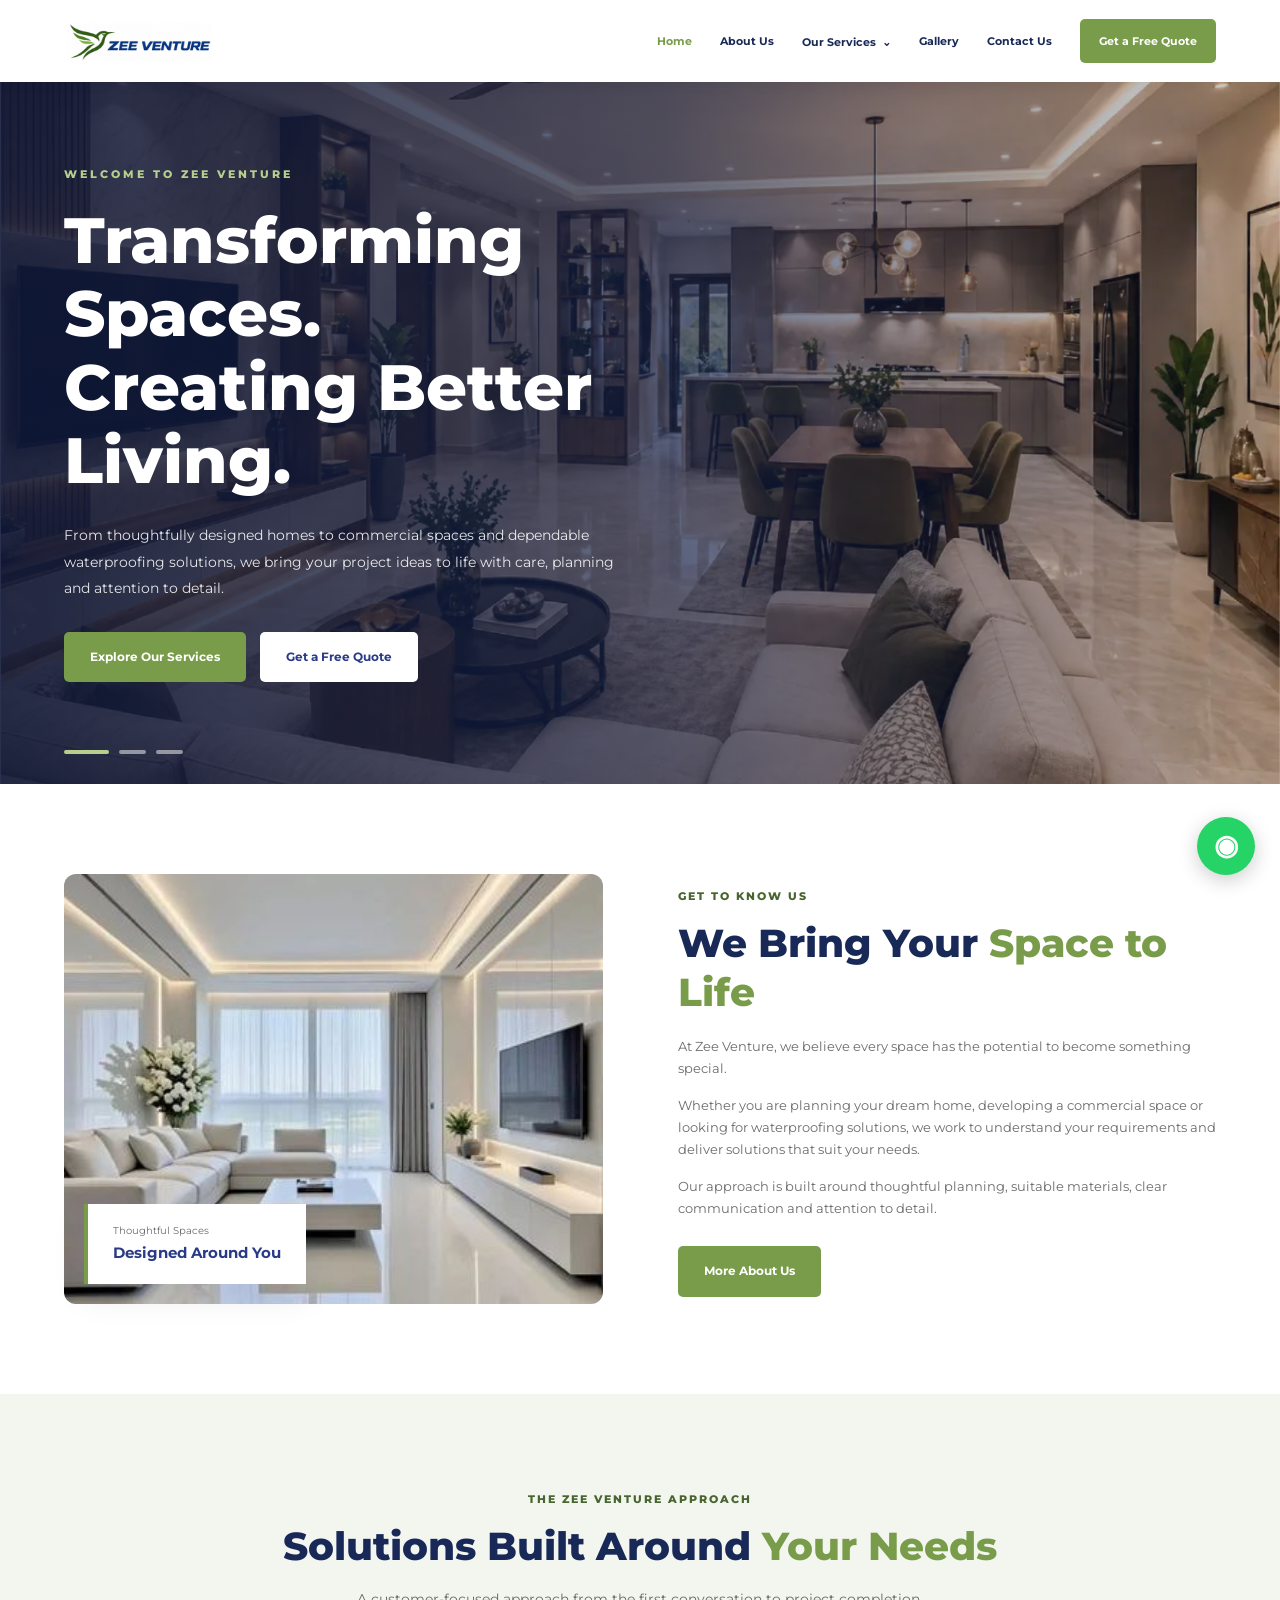
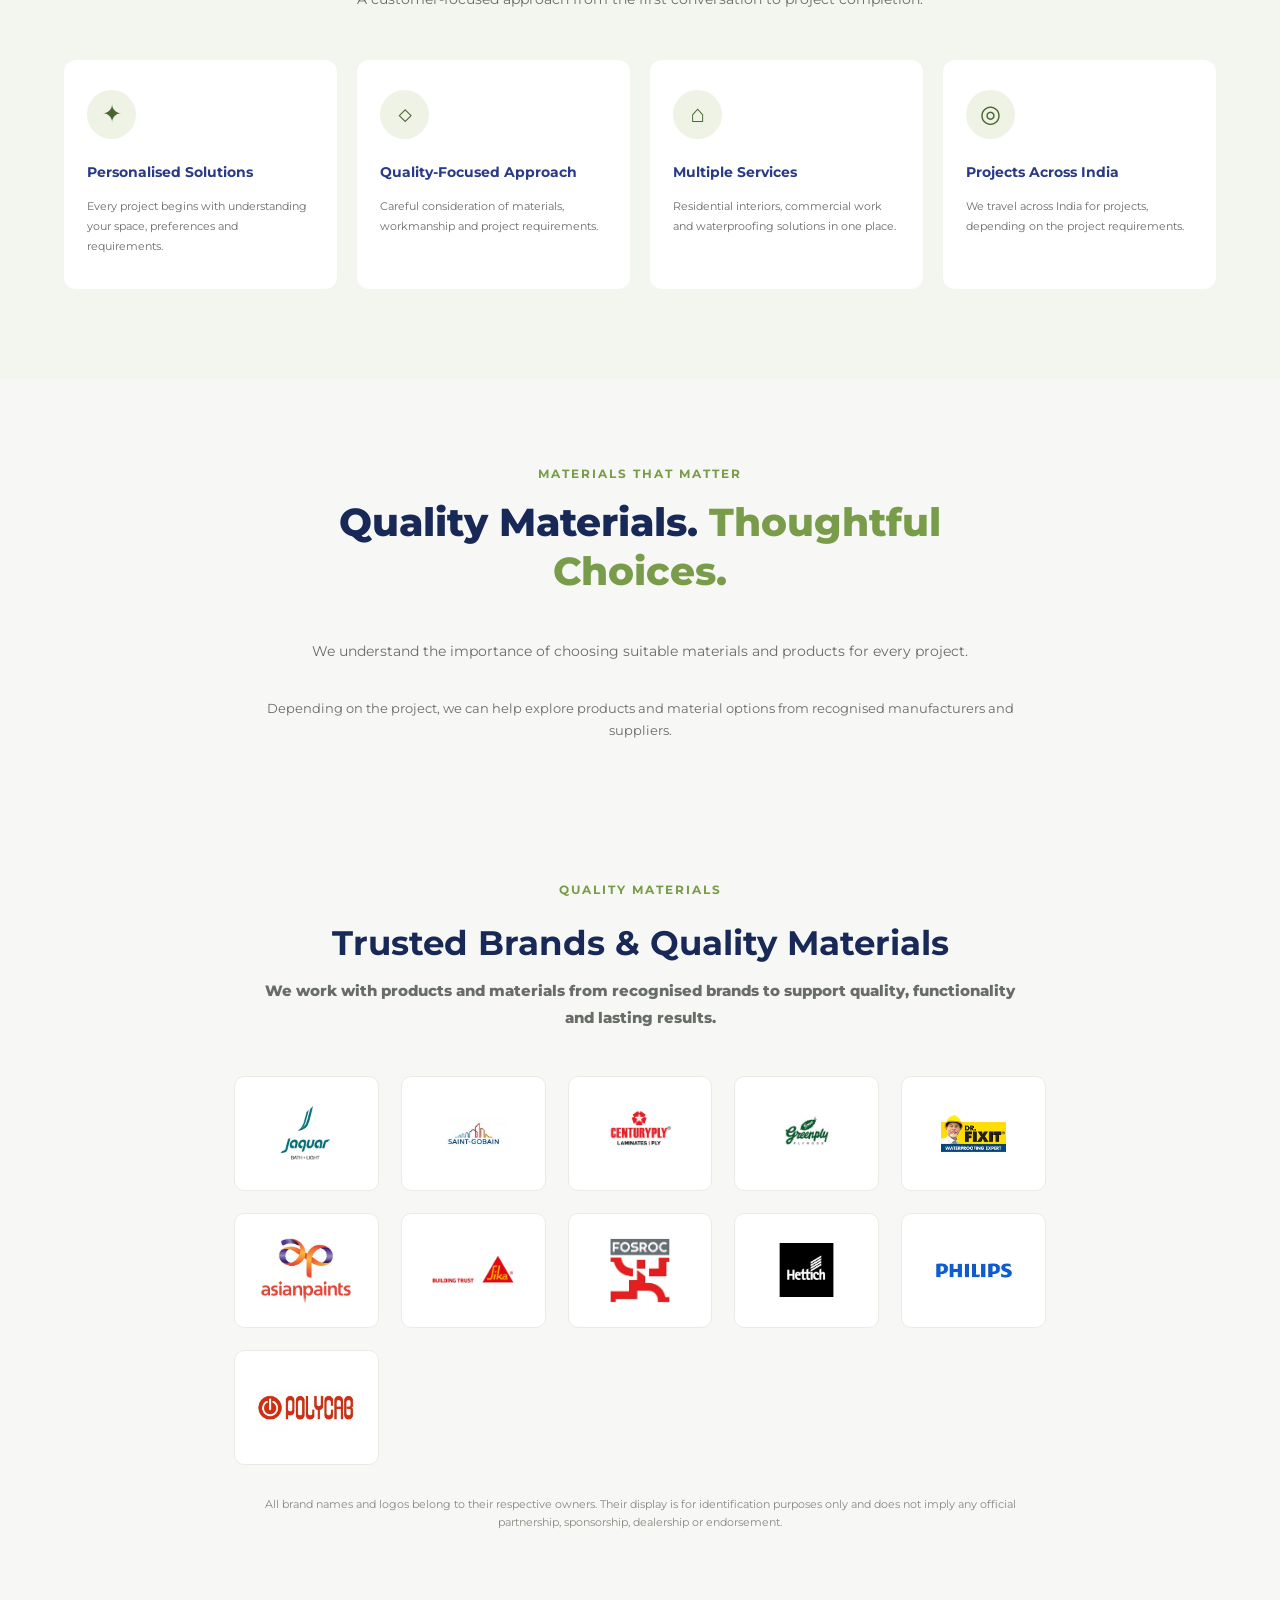
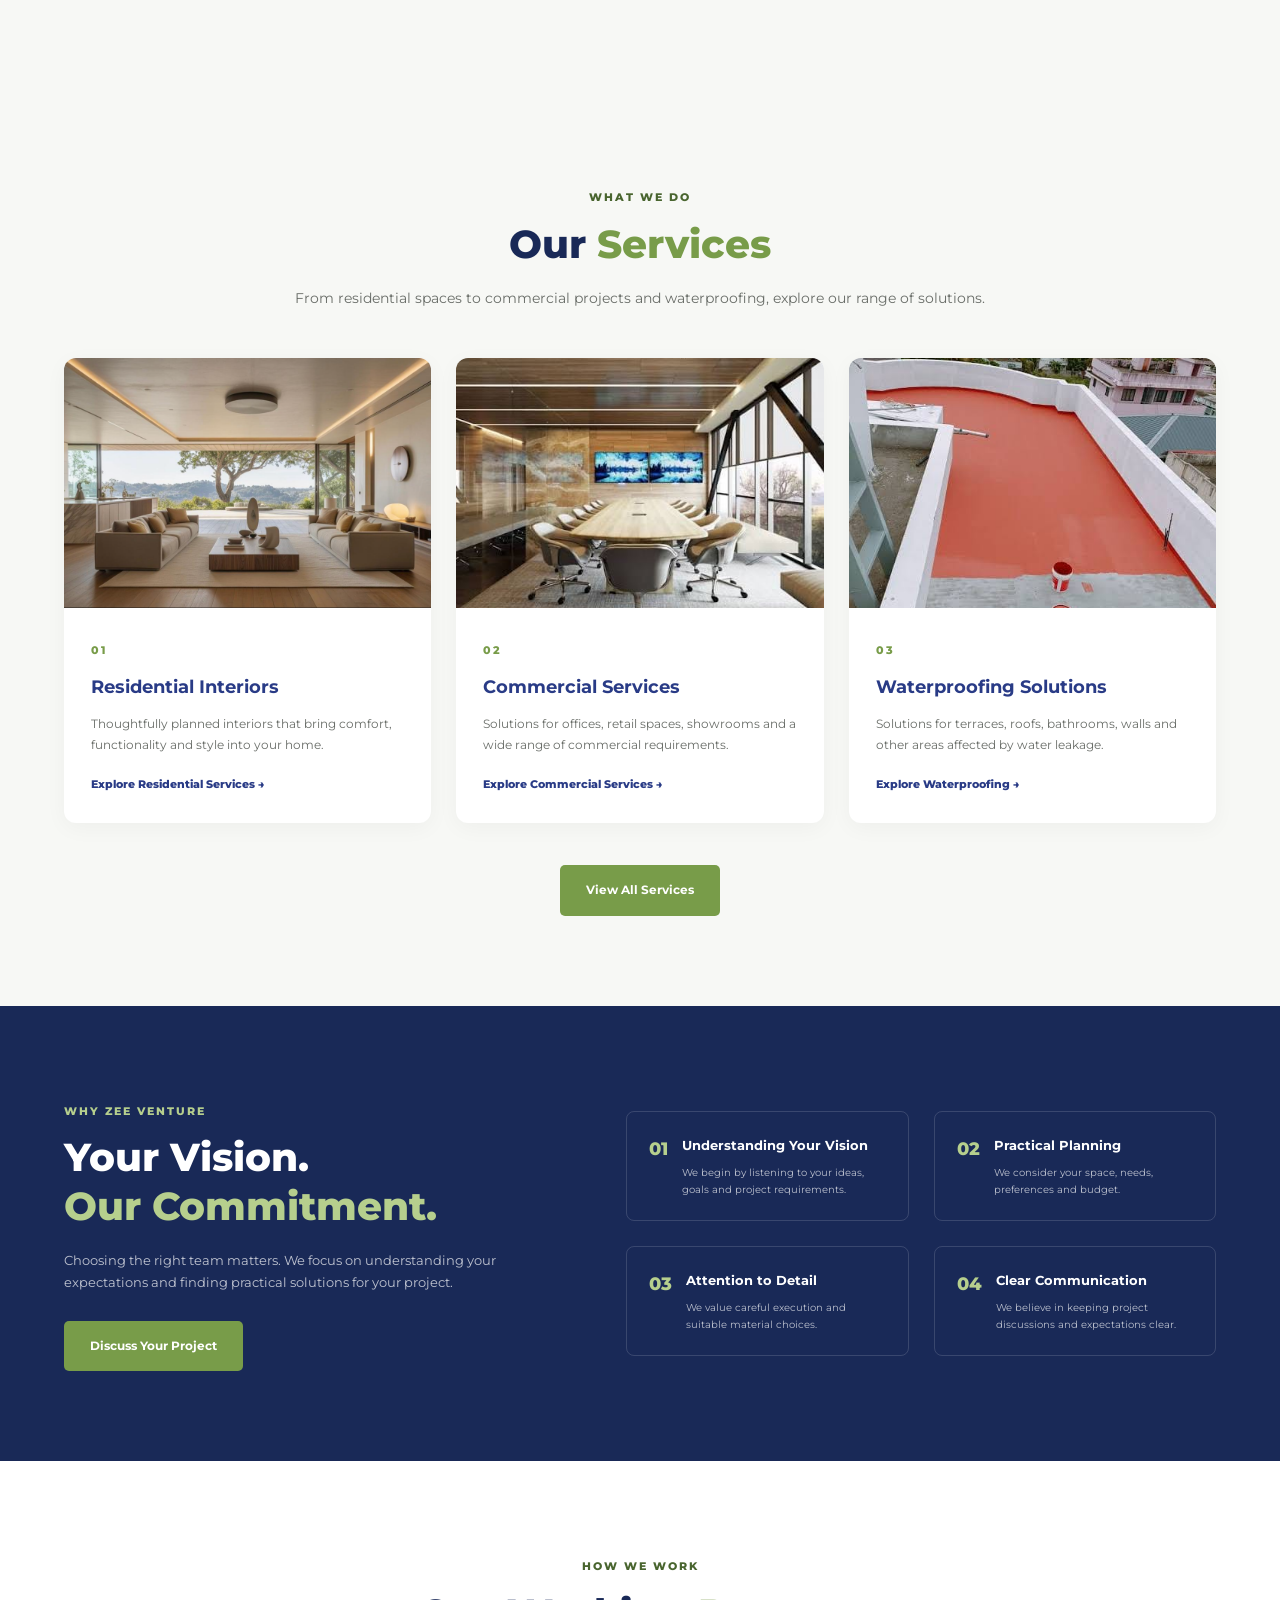
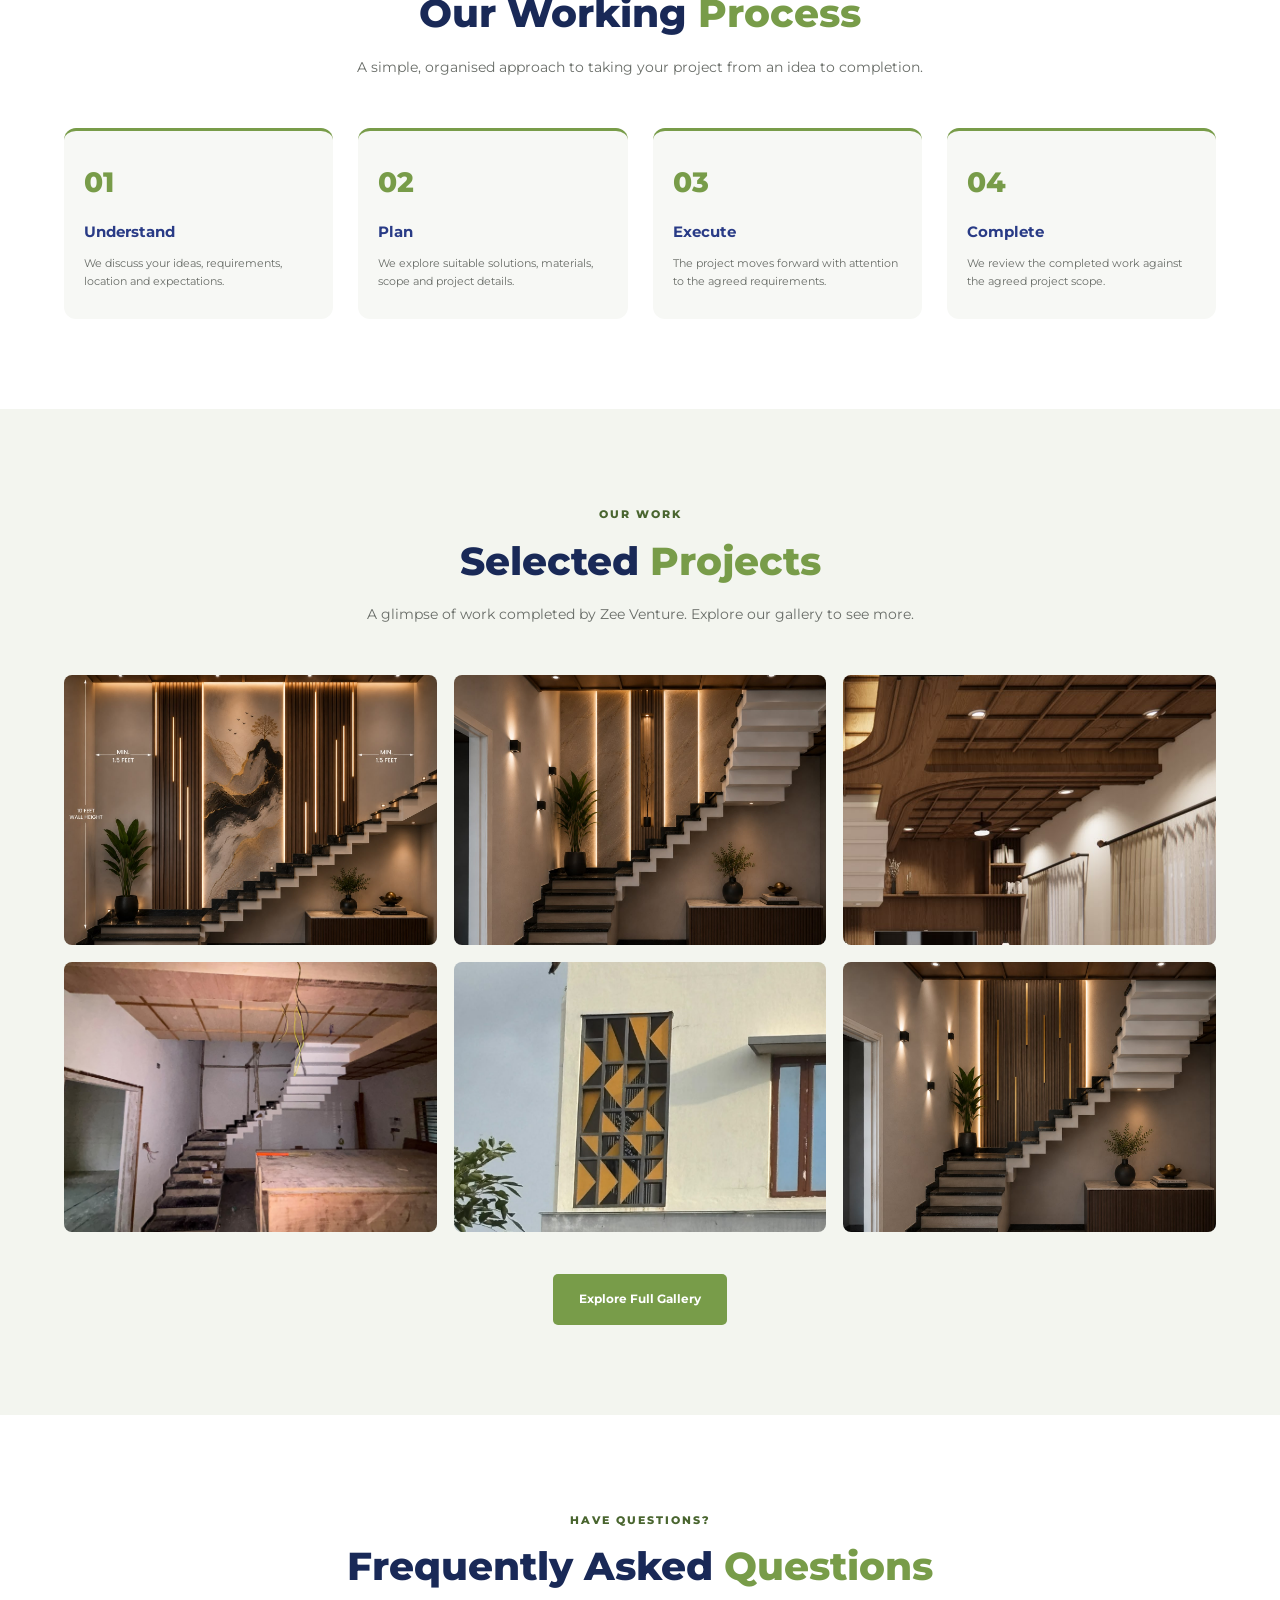
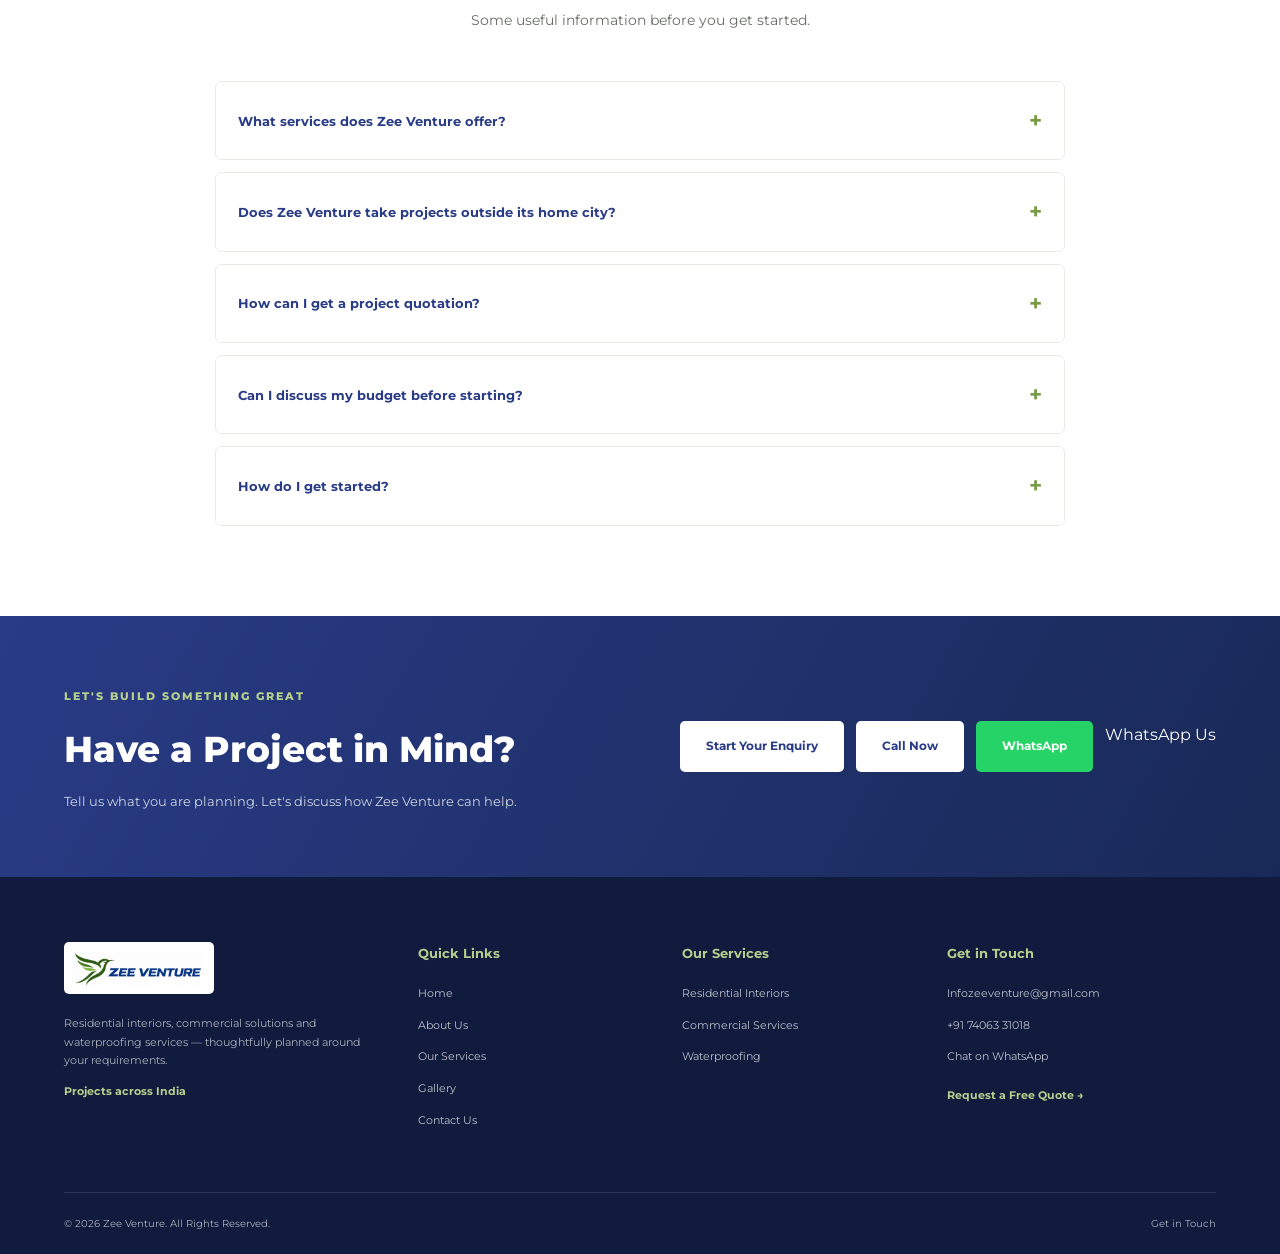
==== commit c8f5786c: "Update index.html" ====
--- a/index.html
+++ b/index.html
@@ -5,9 +5,9 @@
     <meta charset="UTF-8">
     <meta name="viewport" content="width=device-width, initial-scale=1.0">
 
-    <title>Zee Venture | Interior Design, Commercial & Waterproofing</title>
-
-    <meta name="description" content="Zee Venture offers residential interior design, commercial project solutions and waterproofing services across India. Get in touch to discuss your project.">
+   <title>Interior Designers & Construction in Bangalore | Zee Ventures</title>
+
+    <meta name="description" content="Zee Ventures offers interior design, construction, modular kitchens, renovation and waterproofing services in Bangalore. Contact us for a free quote.">
 
     <meta name="keywords" content="Zee Venture, interior design, residential interiors, commercial interiors, waterproofing, interior solutions India">
 
@@ -19,6 +19,7 @@
     <link href="https://fonts.googleapis.com/css2?family=Montserrat:wght@400;500;600;700;800&display=swap" rel="stylesheet">
 
     <link rel="stylesheet" href="style.css">
+    <link rel="canonical" href="https://zeeventures.in/">
 </head>
 
 <body>
@@ -58,7 +59,7 @@
             <a href="gallery.html">Gallery</a>
             <a href="contact.html">Contact Us</a>
 
-            <a href="contact.html#contact" class="btn btn-primary nav-quote">
+            <a href="contact.html#contact-form" class="btn btn-primary nav-quote">
                 Get a Free Quote
             </a>
         </nav>
@@ -113,7 +114,7 @@
                     Explore Our Services
                 </a>
 
-                <a href="contact.html#contact" class="btn btn-light">
+                <a href="contact.html#contact-form" class="btn btn-light">
                     Get a Free Quote
                 </a>
             </div>
@@ -472,7 +473,7 @@
                     and finding practical solutions for your project.
                 </p>
 
-                <a href="contact.html#contact"
+                <a href="contact.html#contact-form"
                    class="btn btn-primary">
                     Discuss Your Project
                 </a>
@@ -781,15 +782,21 @@
         </div>
 
         <div class="cta-buttons">
-            <a href="contact.html#contact"
+            <a href="contact.html#contact-form"
                class="btn btn-light">
                 Start Your Enquiry
             </a>
 
-            <a href="https://wa.me/917406331018"
-               class="btn btn-whatsapp"
-               target="_blank"
-               rel="noopener">
+            <a href="tel:+917406331018" class="btn btn-light">
+    Call Now
+</a>
+
+<a href="https://wa.me/917406331018?text=Hi%20Zee%20Ventures%2C%20I%20would%20like%20a%20quote.%0AService%20required%3A%20%0AProject%20location%20%28area%20and%20city%29%3A%20"
+   class="btn btn-whatsapp"
+   target="_blank"
+   rel="noopener">
+    WhatsApp
+</a>
                 WhatsApp Us
             </a>
         </div>
@@ -855,7 +862,7 @@
                     Chat on WhatsApp
                 </a>
 
-                <a href="contact.html#contact"
+                <a href="contact.html#contact-form"
                    class="footer-quote">
                     Request a Free Quote →
                 </a>
--- a/style.css
+++ b/style.css
@@ -2217,3 +2217,46 @@
         font-size: 21px;
     }
 }
+
+
+/* GALLERY HERO TEXT - NAVY BLUE, NO WHITE BOXES */
+
+.gallery-hero-content,
+.gallery-hero-content h1,
+.gallery-hero-content p,
+.gallery-hero-eyebrow,
+.gallery-hero-btn {
+    color: #192957 !important;
+    background: transparent !important;
+    opacity: 1 !important;
+    border-radius: 0 !important;
+    text-shadow:
+        0 0 5px rgba(255, 255, 255, 0.95),
+        0 0 12px rgba(255, 255, 255, 0.85) !important;
+}
+
+/* OUR PORTFOLIO */
+.gallery-hero-eyebrow {
+    color: #192957 !important;
+    font-weight: 800 !important;
+    letter-spacing: 2px !important;
+}
+
+/* MAIN GALLERY HEADING */
+.gallery-hero-content h1 {
+    color: #192957 !important;
+    background: transparent !important;
+    padding: 0 !important;
+    border-radius: 0 !important;
+}
+
+/* GALLERY DESCRIPTION */
+.gallery-hero-content p {
+    color: #192957 !important;
+}
+
+/* EXPLORE OUR PROJECTS */
+.gallery-hero-btn {
+    color: #192957 !important;
+    background: transparent !important;
+}
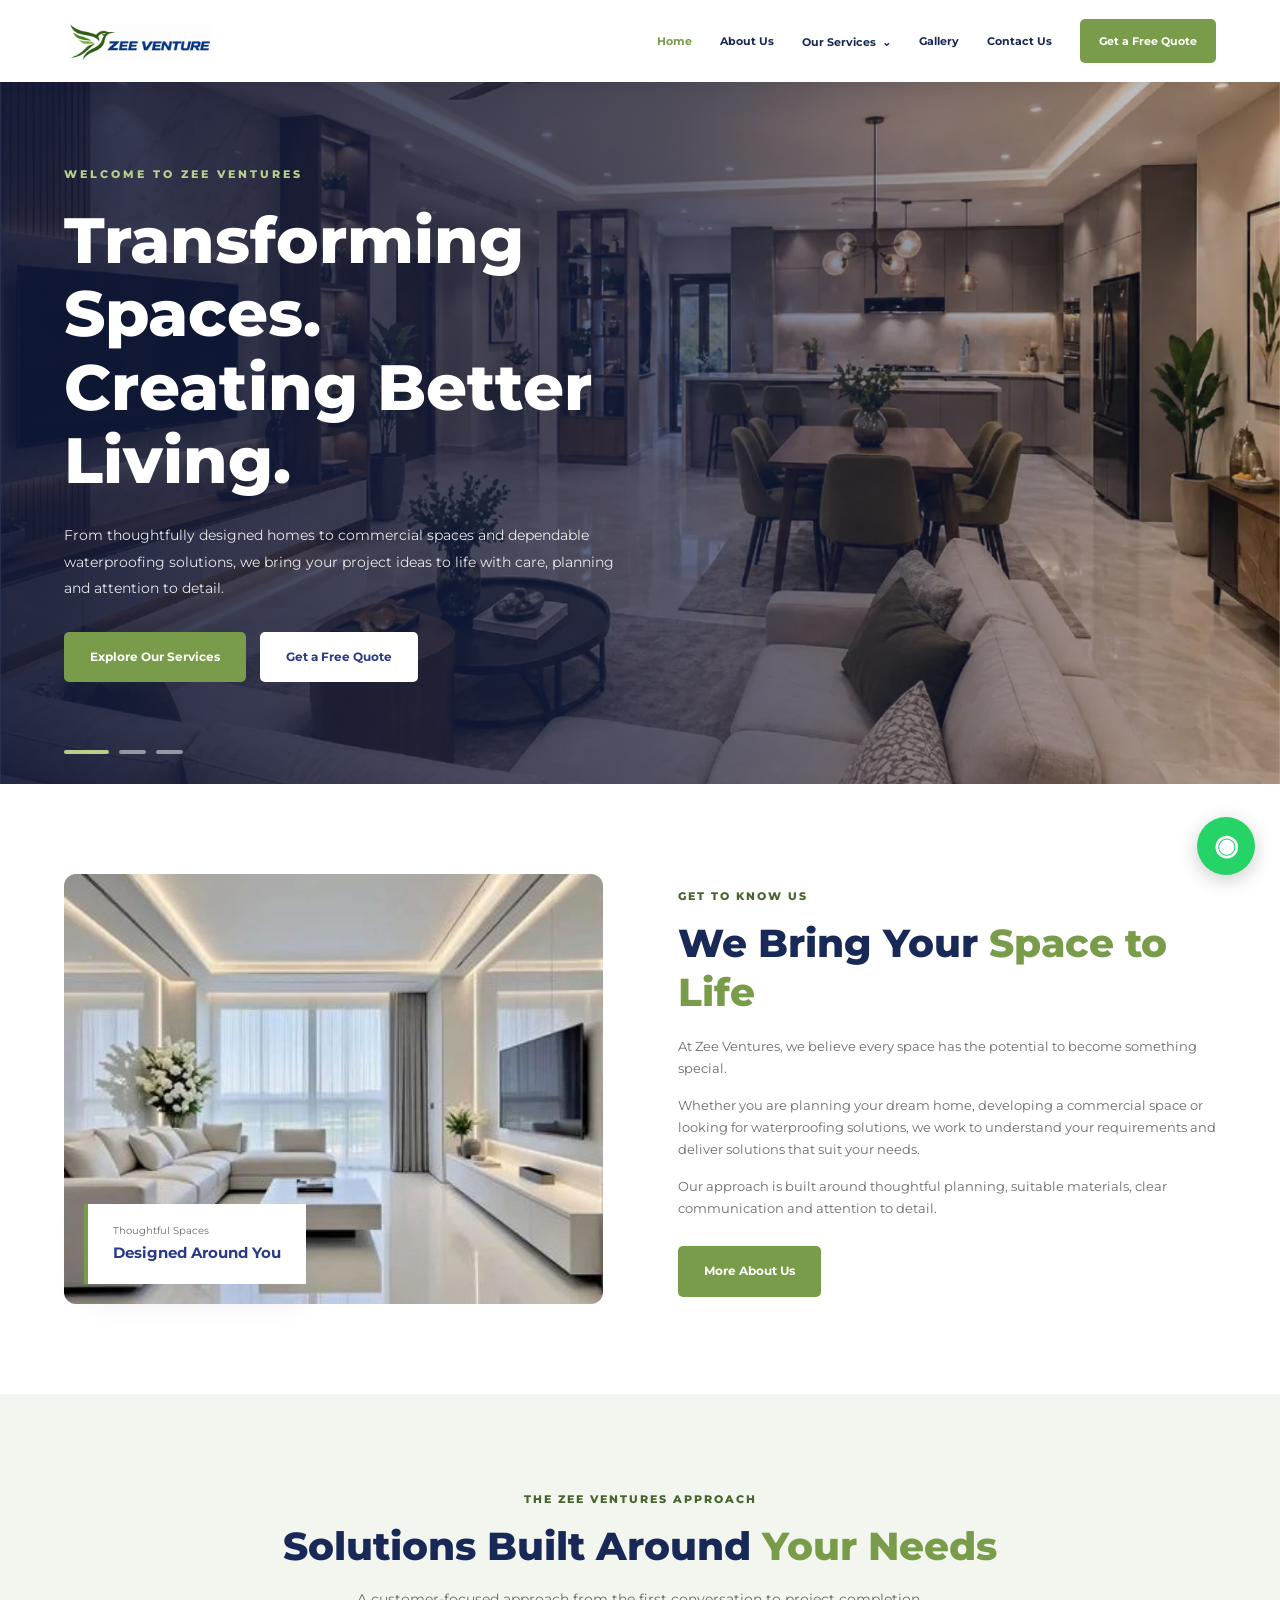
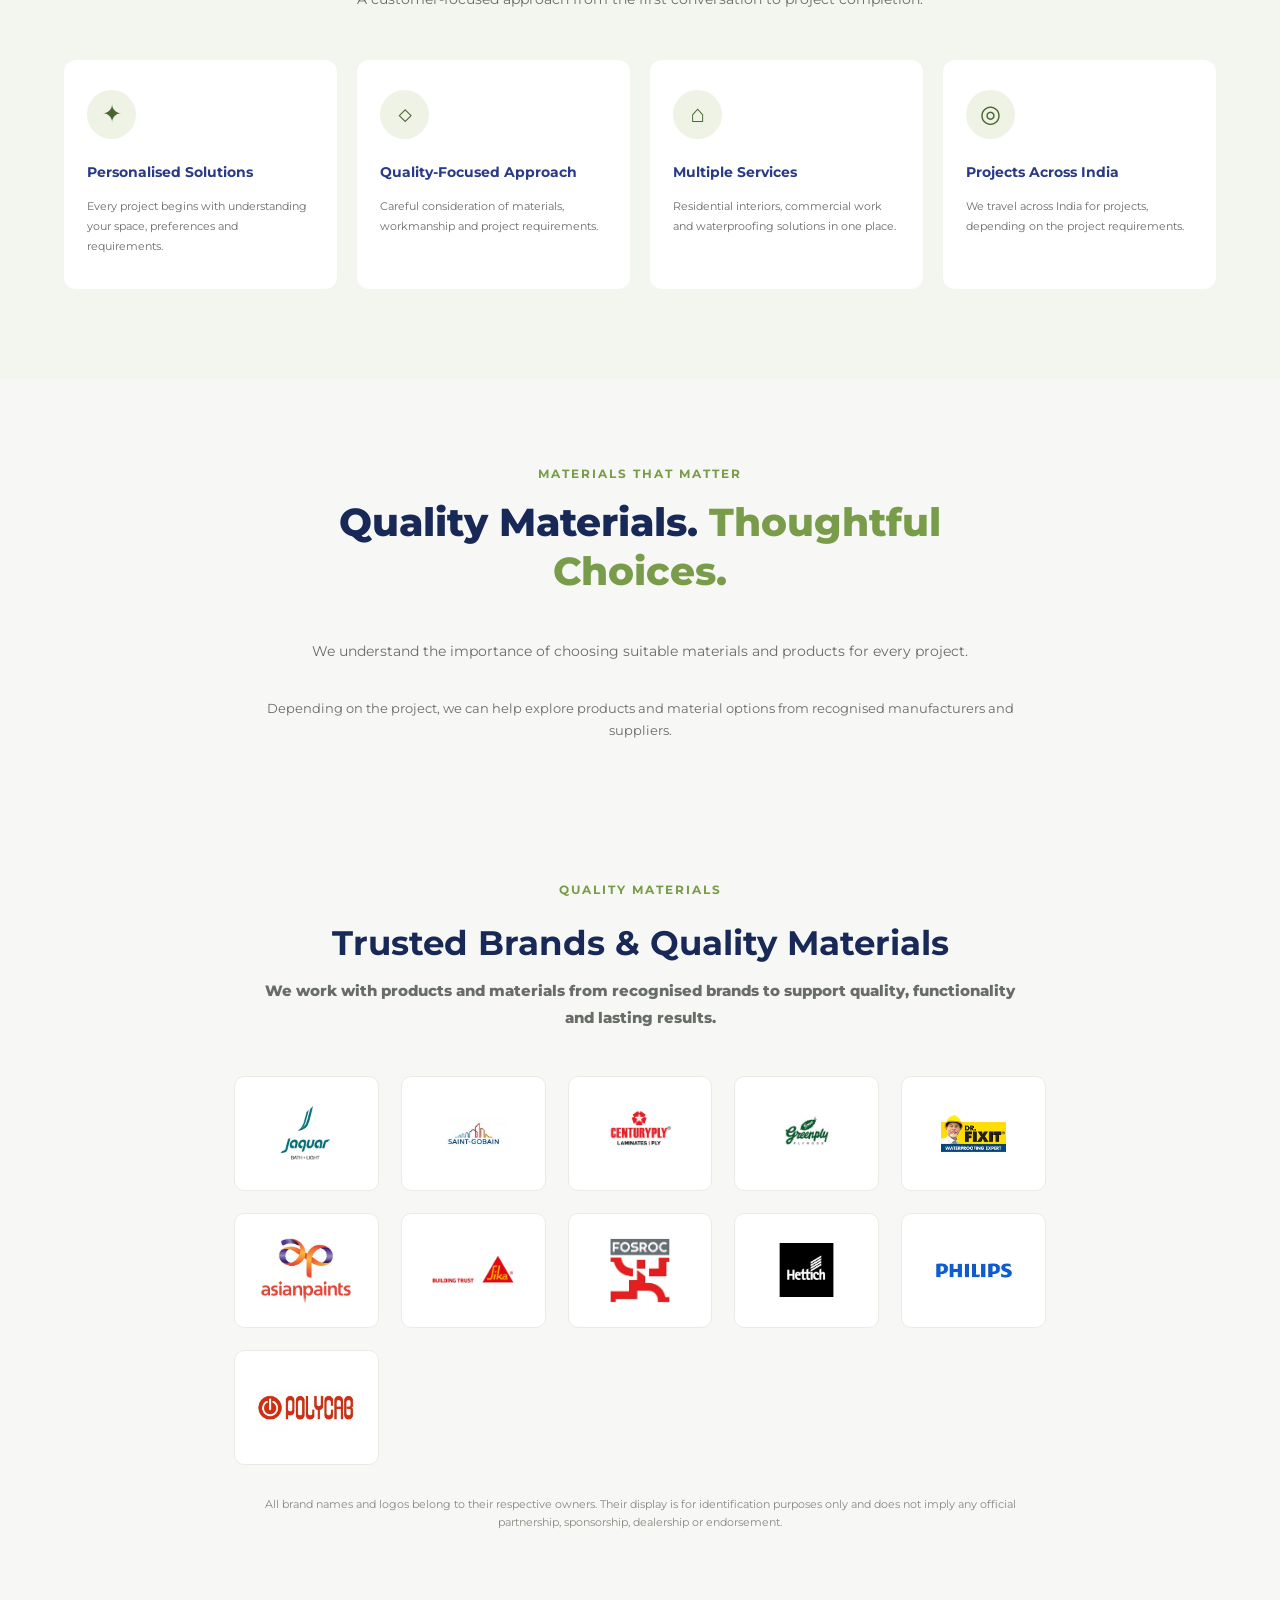
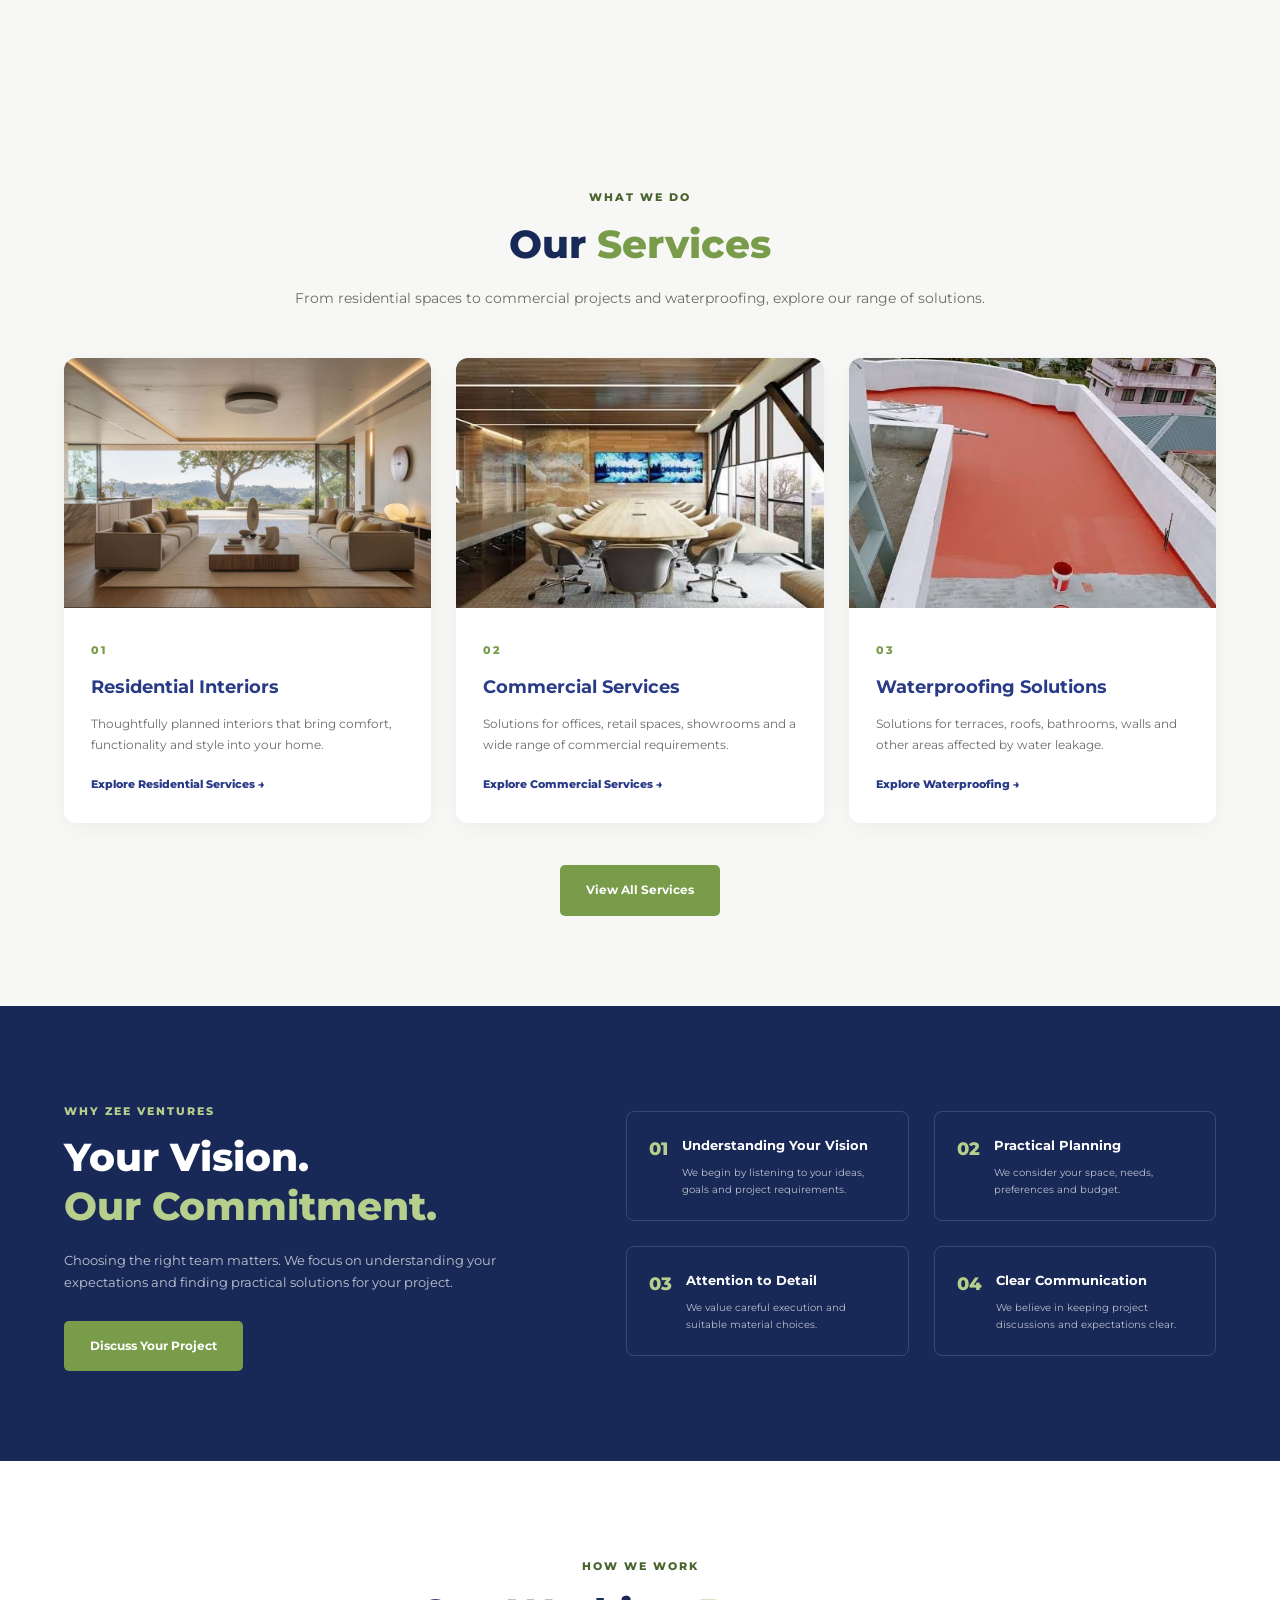
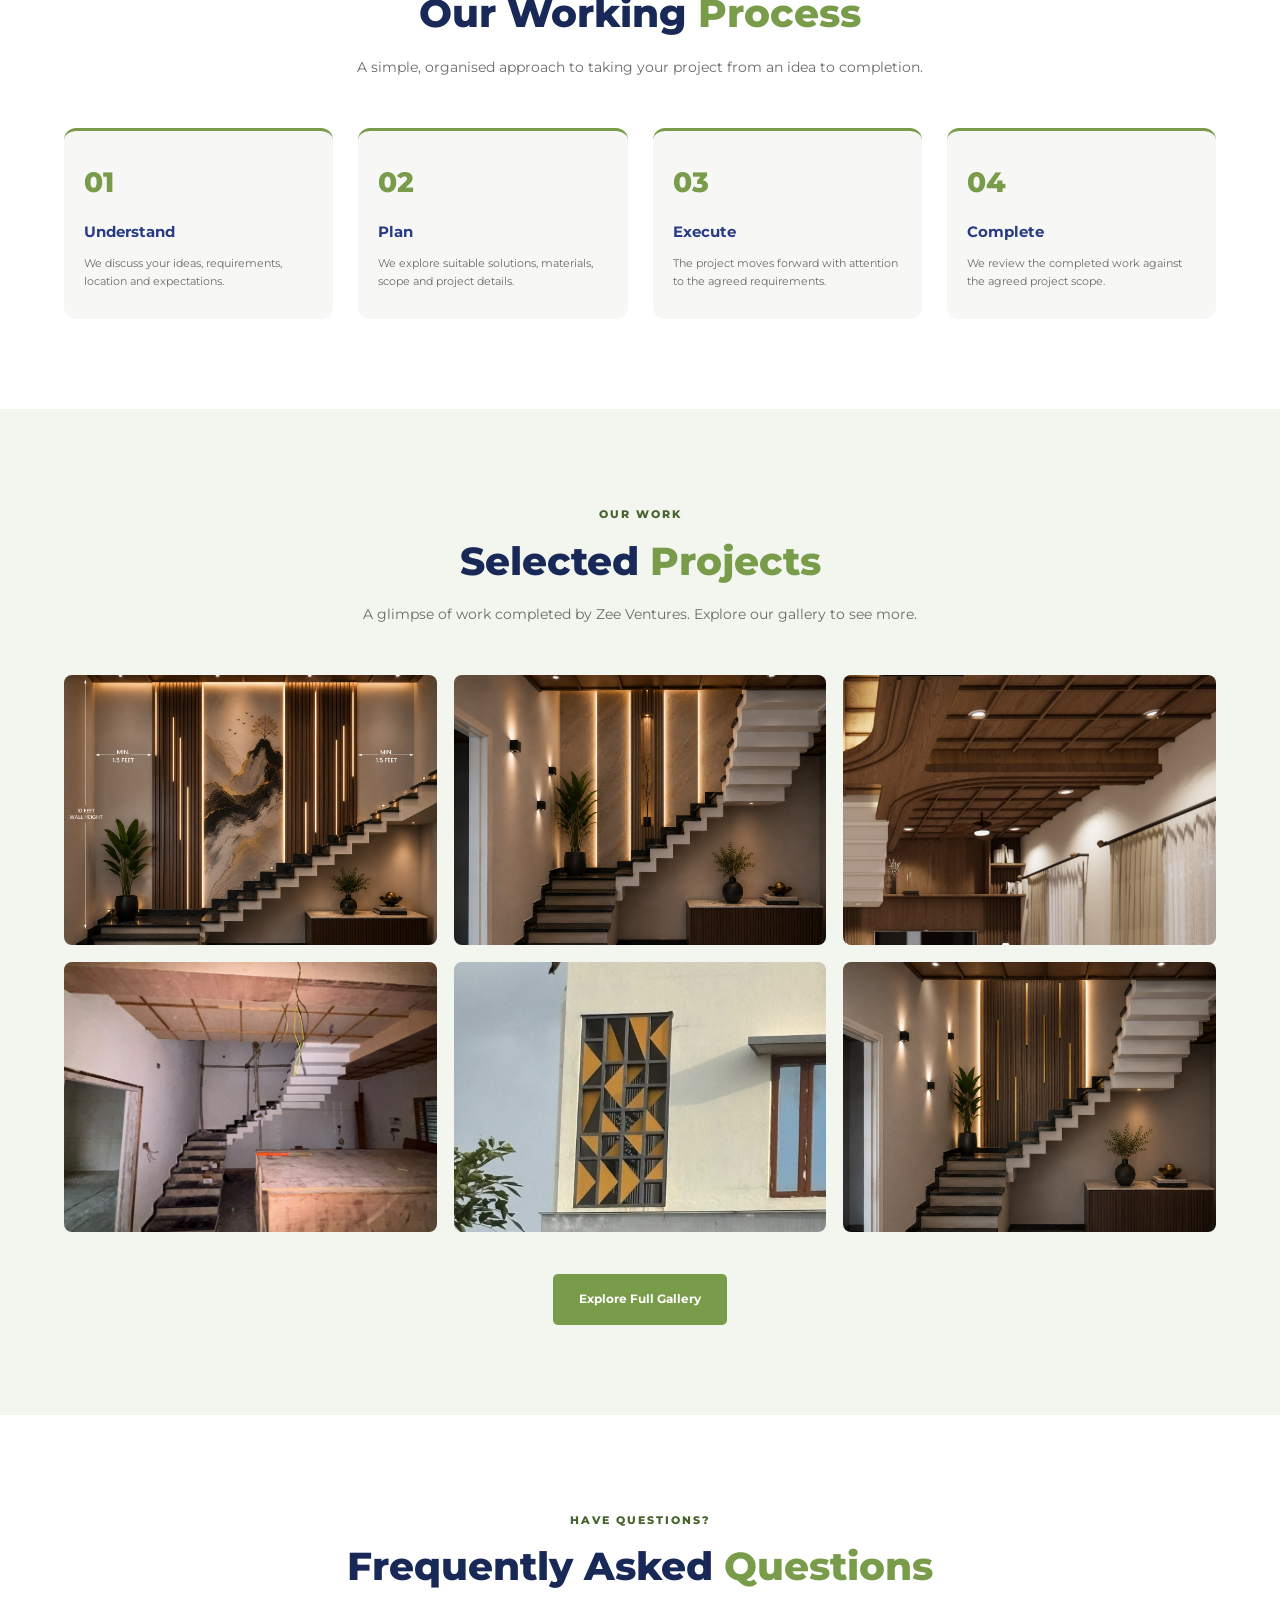
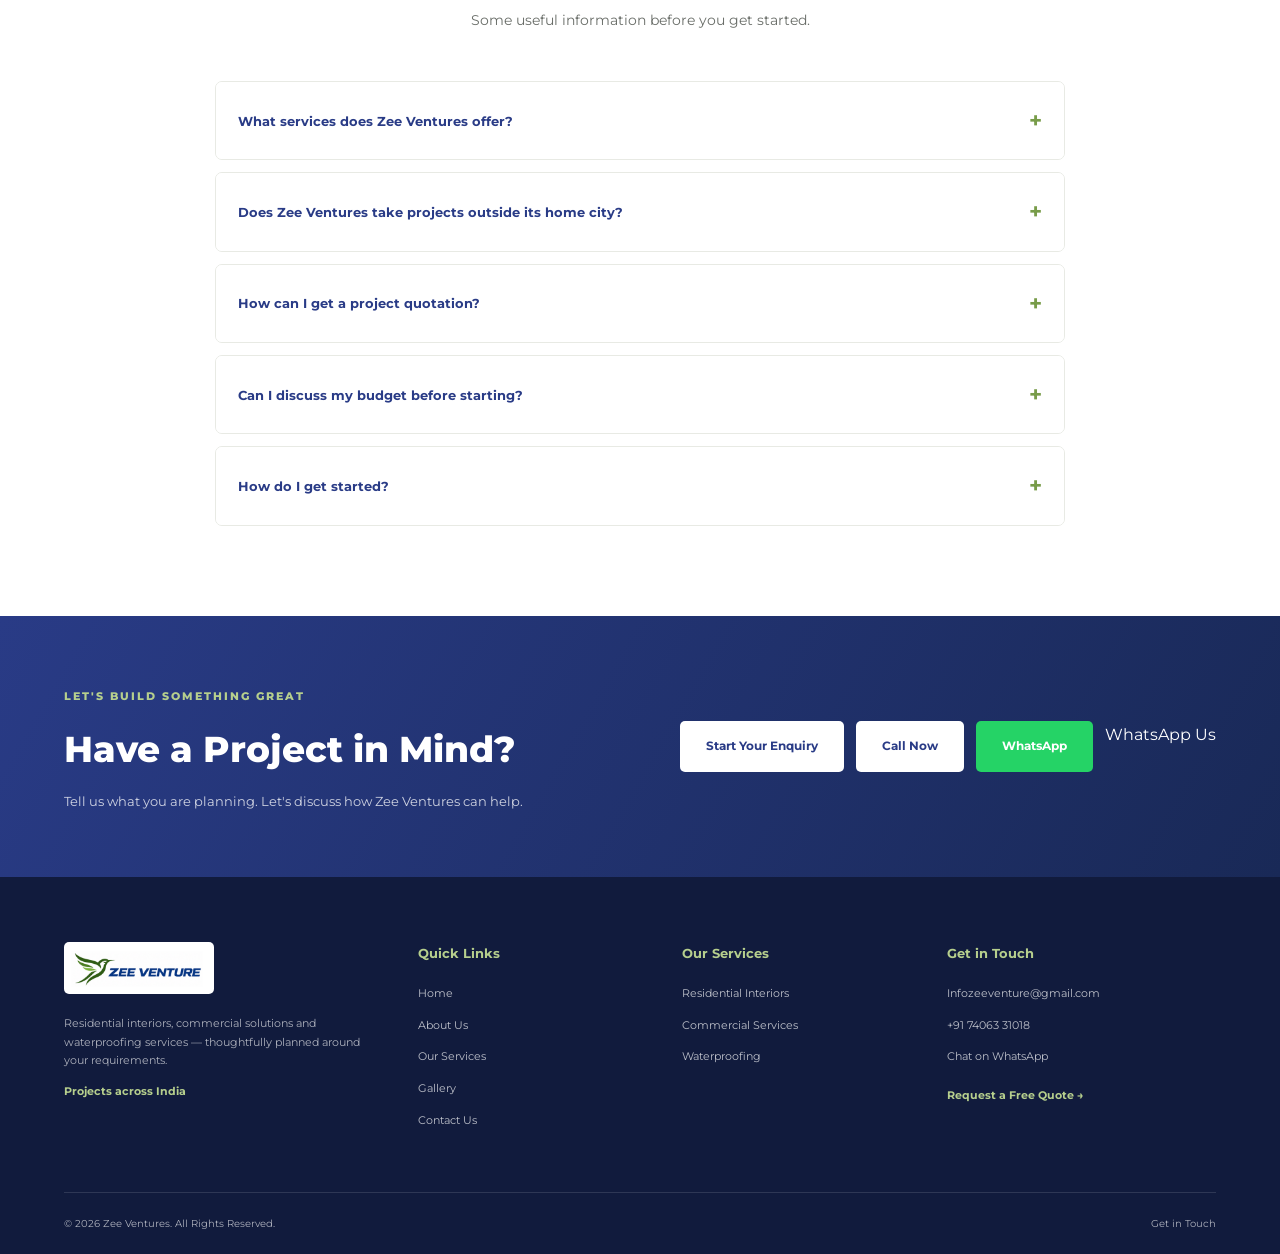
==== commit b258d8ec: "Add files via upload" ====
--- a/index.html
+++ b/index.html
@@ -9,7 +9,7 @@
 
     <meta name="description" content="Zee Ventures offers interior design, construction, modular kitchens, renovation and waterproofing services in Bangalore. Contact us for a free quote.">
 
-    <meta name="keywords" content="Zee Venture, interior design, residential interiors, commercial interiors, waterproofing, interior solutions India">
+    <meta name="keywords" content="Zee Ventures, interior design, residential interiors, commercial interiors, waterproofing, interior solutions India">
 
     <meta name="theme-color" content="#293B86">
 
@@ -30,7 +30,7 @@
     <div class="container header-container">
 
         <a href="index.html" class="logo">
-            <img src="images/logo.png" alt="Zee Venture">
+            <img src="images/logo.png" alt="Zee Ventures">
         </a>
 
         <button class="menu-toggle" id="menuToggle"
@@ -95,7 +95,7 @@
     <div class="container hero-container">
         <div class="hero-content">
 
-            <span class="hero-tag">WELCOME TO ZEE VENTURE</span>
+            <span class="hero-tag">WELCOME TO ZEE VENTURES</span>
 
             <h1>
                 Transforming Spaces.<br>
@@ -141,7 +141,7 @@
 
         <div class="about-image">
             <img src="images/i1.jpeg"
-                 alt="Interior design project by Zee Venture"
+                 alt="Interior design project by Zee Ventures"
                  loading="lazy">
 
             <div class="about-image-caption">
@@ -159,7 +159,7 @@
             </h2>
 
             <p>
-                At Zee Venture, we believe every space has the
+                At Zee Ventures, we believe every space has the
                 potential to become something special.
             </p>
 
@@ -193,7 +193,7 @@
     <div class="container">
 
         <div class="section-title center">
-            <span class="section-tag">THE ZEE VENTURE APPROACH</span>
+            <span class="section-tag">THE ZEE VENTURES APPROACH</span>
             <h2 class="section-heading">
                 Solutions Built Around <span>Your Needs</span>
             </h2>
@@ -272,7 +272,7 @@
         </div>
 
         <!--
-        Add brand names below ONLY when Zee Venture genuinely
+        Add brand names below ONLY when Zee Ventures genuinely
         uses, specifies or sources those brands for projects.
         Do not add brand logos without permission.
         Remove any names that do not apply.
@@ -452,7 +452,7 @@
 </section>
 
 
-<!-- ================= WHY CHOOSE ZEE VENTURE ================= -->
+<!-- ================= WHY CHOOSE ZEE VENTURES ================= -->
 
 <section class="why-section section-padding">
     <div class="container">
@@ -460,7 +460,7 @@
         <div class="why-grid">
 
             <div class="why-intro">
-                <span class="section-tag">WHY ZEE VENTURE</span>
+                <span class="section-tag">WHY ZEE VENTURES</span>
 
                 <h2 class="section-heading">
                     Your Vision.<br>
@@ -604,14 +604,14 @@
                 Selected <span>Projects</span>
             </h2>
             <p>
-                A glimpse of work completed by Zee Venture.
+                A glimpse of work completed by Zee Ventures.
                 Explore our gallery to see more.
             </p>
         </div>
 
         <!--
         IMPORTANT:
-        Keep only actual Zee Venture completed project photos
+        Keep only actual Zee Ventures completed project photos
         inside images/gallery/.
         Replace these sample filenames with your real filenames.
         -->
@@ -620,42 +620,42 @@
 
             <a href="gallery.html" class="home-gallery-item">
                 <img src="images/mywork/residential/15.jpeg"
-                     alt="Zee Venture completed project"
+                     alt="Zee Ventures completed project"
                      loading="lazy">
                 <span>View Project</span>
             </a>
 
             <a href="gallery.html" class="home-gallery-item">
                 <img src="images/mywork/residential/16.jpeg"
-                     alt="Zee Venture completed project"
+                     alt="Zee Ventures completed project"
                      loading="lazy">
                 <span>View Project</span>
             </a>
 
             <a href="gallery.html" class="home-gallery-item">
                 <img src="images/mywork/residential/17.jpeg"
-                     alt="Zee Venture completed project"
+                     alt="Zee Ventures completed project"
                      loading="lazy">
                 <span>View Project</span>
             </a>
 
             <a href="gallery.html" class="home-gallery-item">
                 <img src="images/mywork/residential/18.jpeg"
-                     alt="Zee Venture completed project"
+                     alt="Zee Ventures completed project"
                      loading="lazy">
                 <span>View Project</span>
             </a>
 
             <a href="gallery.html" class="home-gallery-item">
                 <img src="images/mywork/residential/19.jpeg"
-                     alt="Zee Venture completed project"
+                     alt="Zee Ventures completed project"
                      loading="lazy">
                 <span>View Project</span>
             </a>
 
             <a href="gallery.html" class="home-gallery-item">
                 <img src="images/mywork/residential/20.jpeg"
-                     alt="Zee Venture completed project"
+                     alt="Zee Ventures completed project"
                      loading="lazy">
                 <span>View Project</span>
             </a>
@@ -691,7 +691,7 @@
 
             <div class="faq-item">
                 <button class="faq-question">
-                    What services does Zee Venture offer?
+                    What services does Zee Ventures offer?
                     <span>+</span>
                 </button>
                 <div class="faq-answer">
@@ -705,7 +705,7 @@
 
             <div class="faq-item">
                 <button class="faq-question">
-                    Does Zee Venture take projects outside its home city?
+                    Does Zee Ventures take projects outside its home city?
                     <span>+</span>
                 </button>
                 <div class="faq-answer">
@@ -777,7 +777,7 @@
             <h2>Have a Project in Mind?</h2>
             <p>
                 Tell us what you are planning.
-                Let's discuss how Zee Venture can help.
+                Let's discuss how Zee Ventures can help.
             </p>
         </div>
 
@@ -816,7 +816,7 @@
 
             <div class="footer-about">
                 <a href="index.html" class="footer-logo">
-                    <img src="images/logo.png" alt="Zee Venture">
+                    <img src="images/logo.png" alt="Zee Ventures">
                 </a>
 
                 <p>
@@ -872,7 +872,7 @@
 
         <div class="footer-bottom">
             <p>
-                © <span id="currentYear"></span> Zee Venture.
+                © <span id="currentYear"></span> Zee Ventures.
                 All Rights Reserved.
             </p>
 
@@ -889,7 +889,7 @@
    class="floating-whatsapp"
    target="_blank"
    rel="noopener"
-   aria-label="Chat with Zee Venture on WhatsApp">
+   aria-label="Chat with Zee Ventures on WhatsApp">
 
     <span>WhatsApp</span>
 </a>
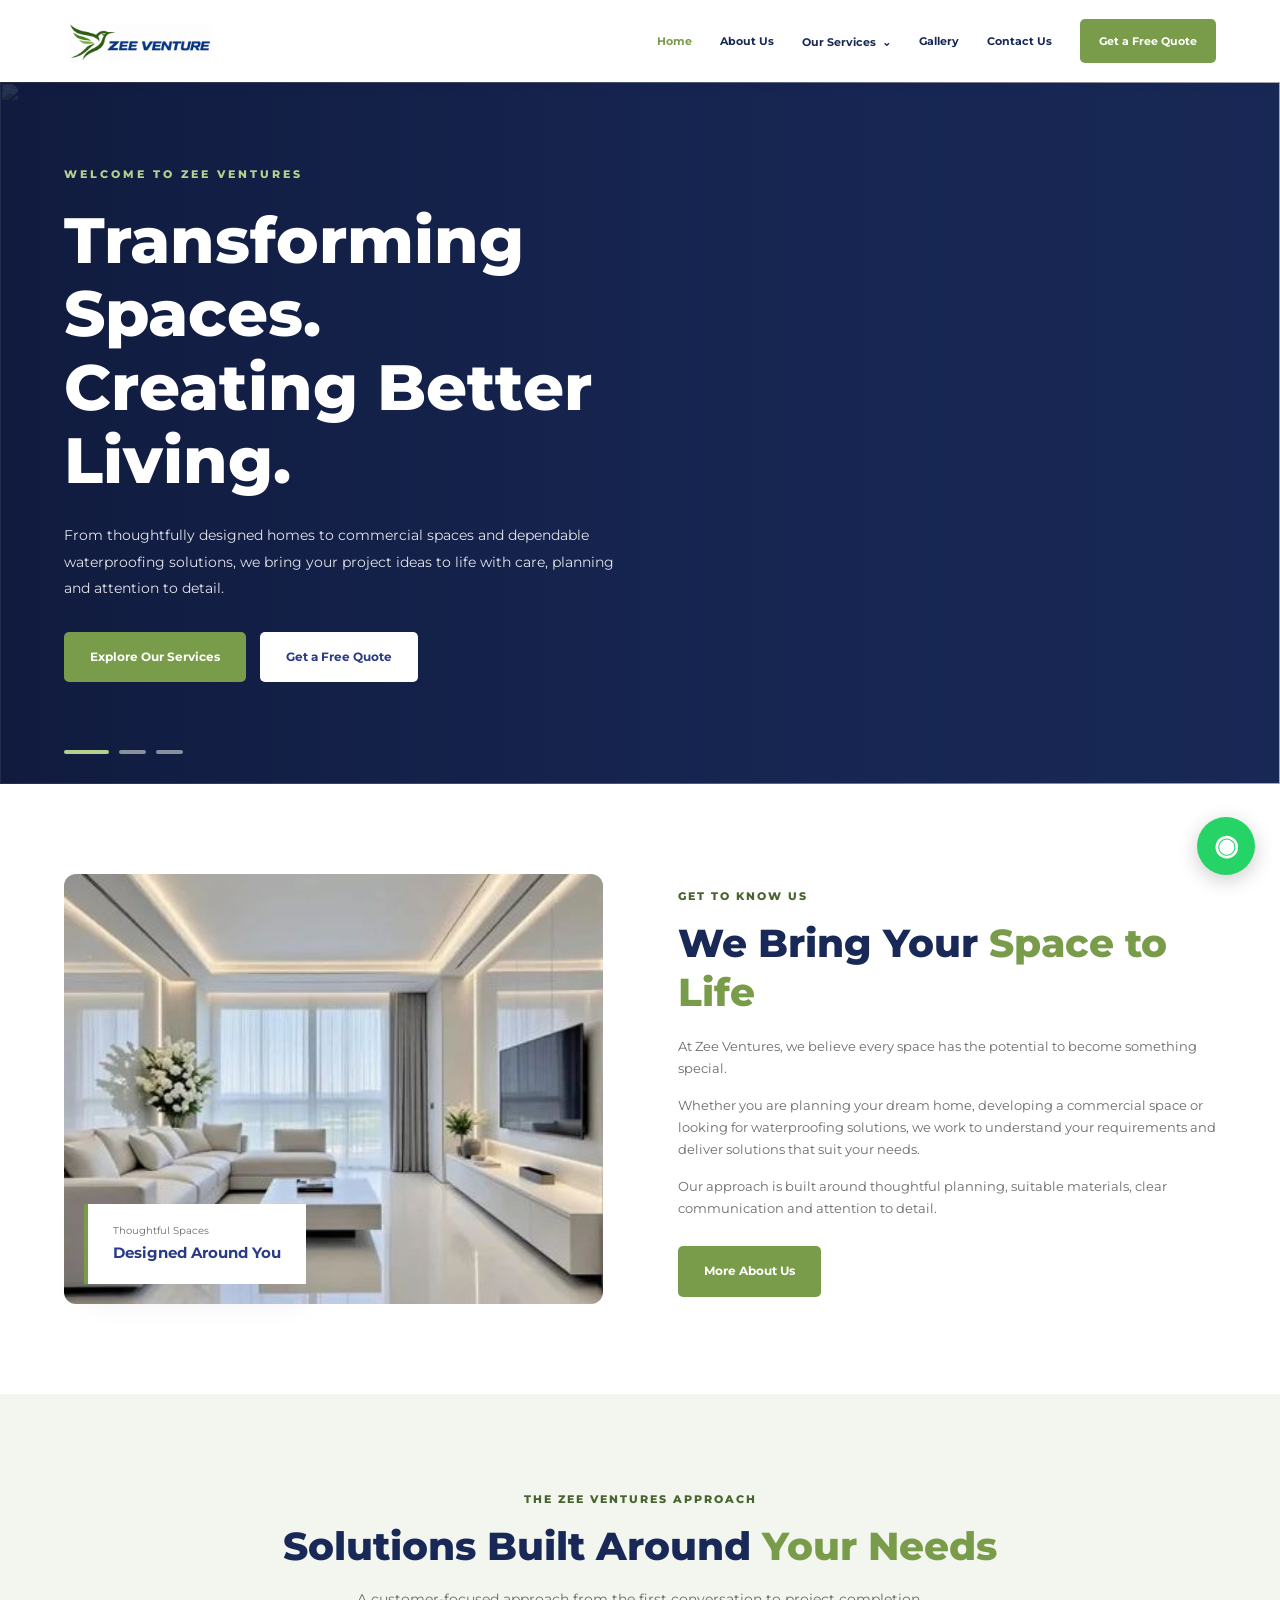
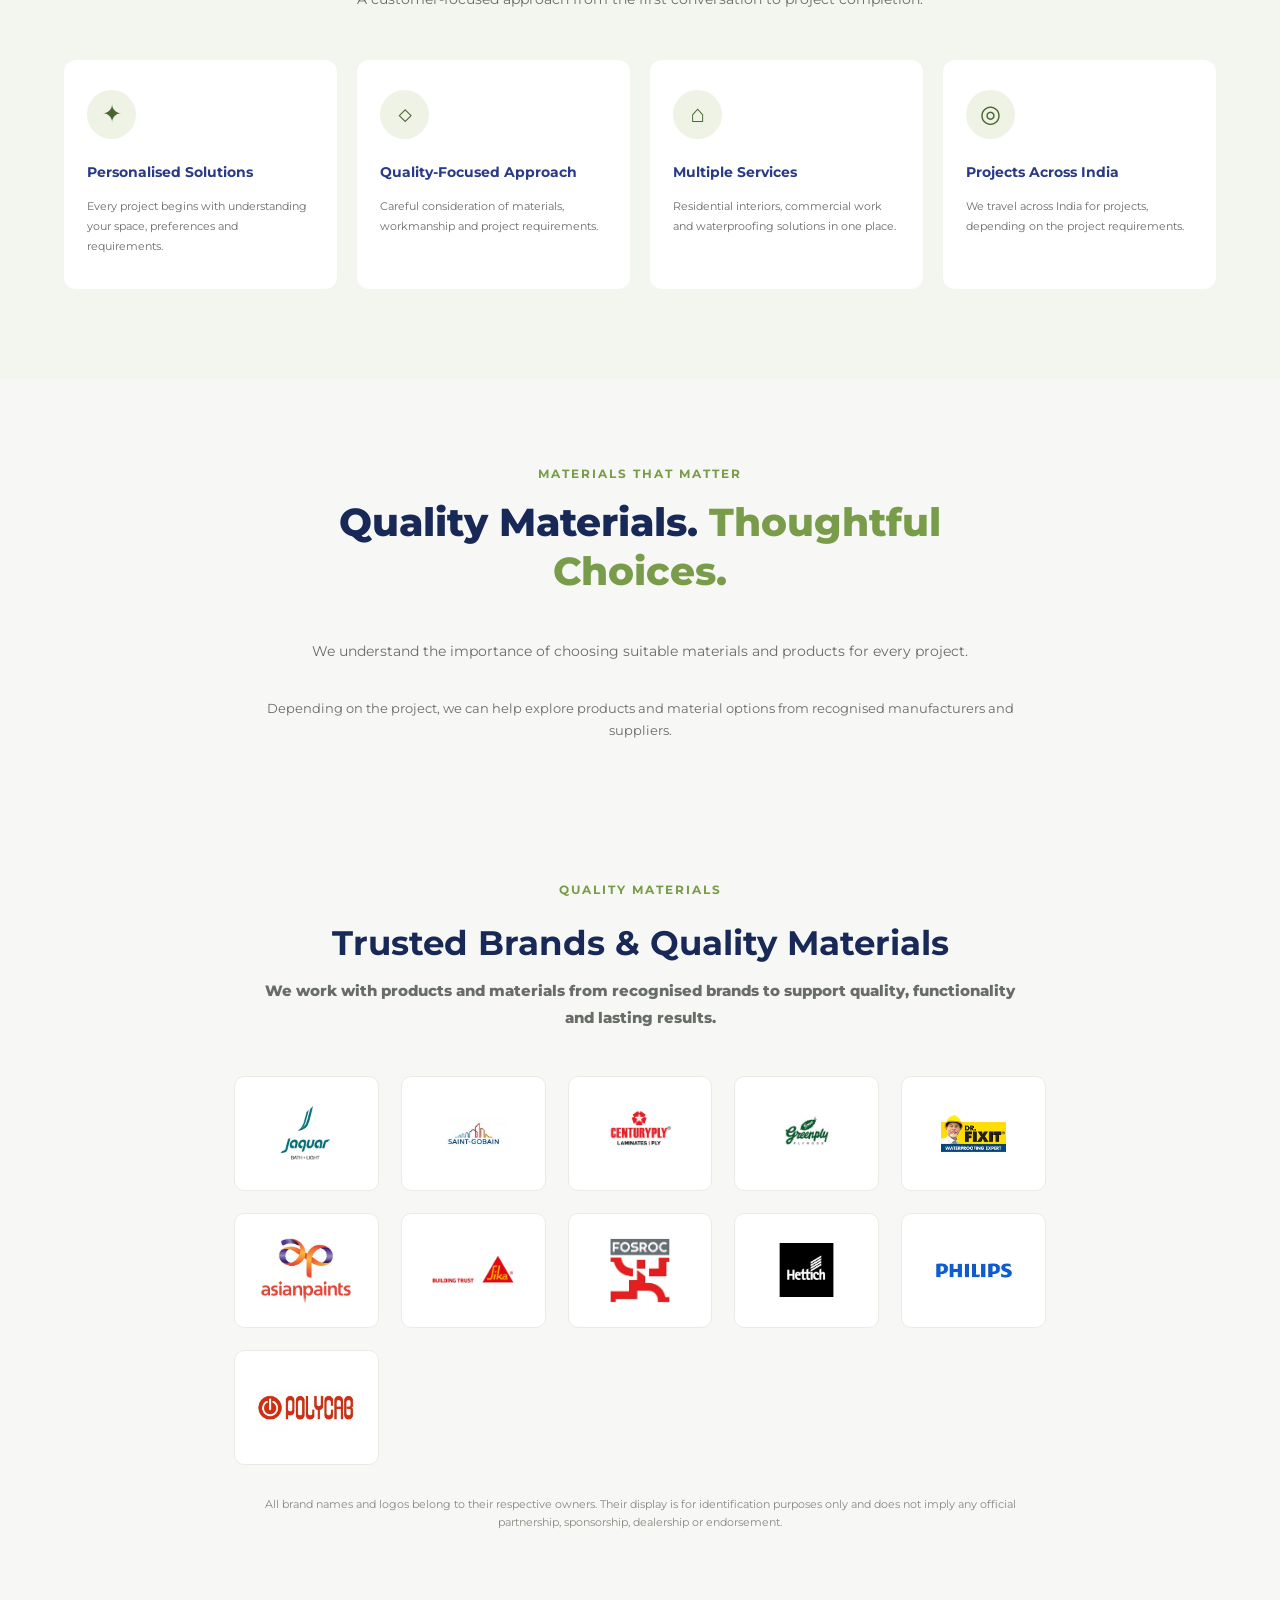
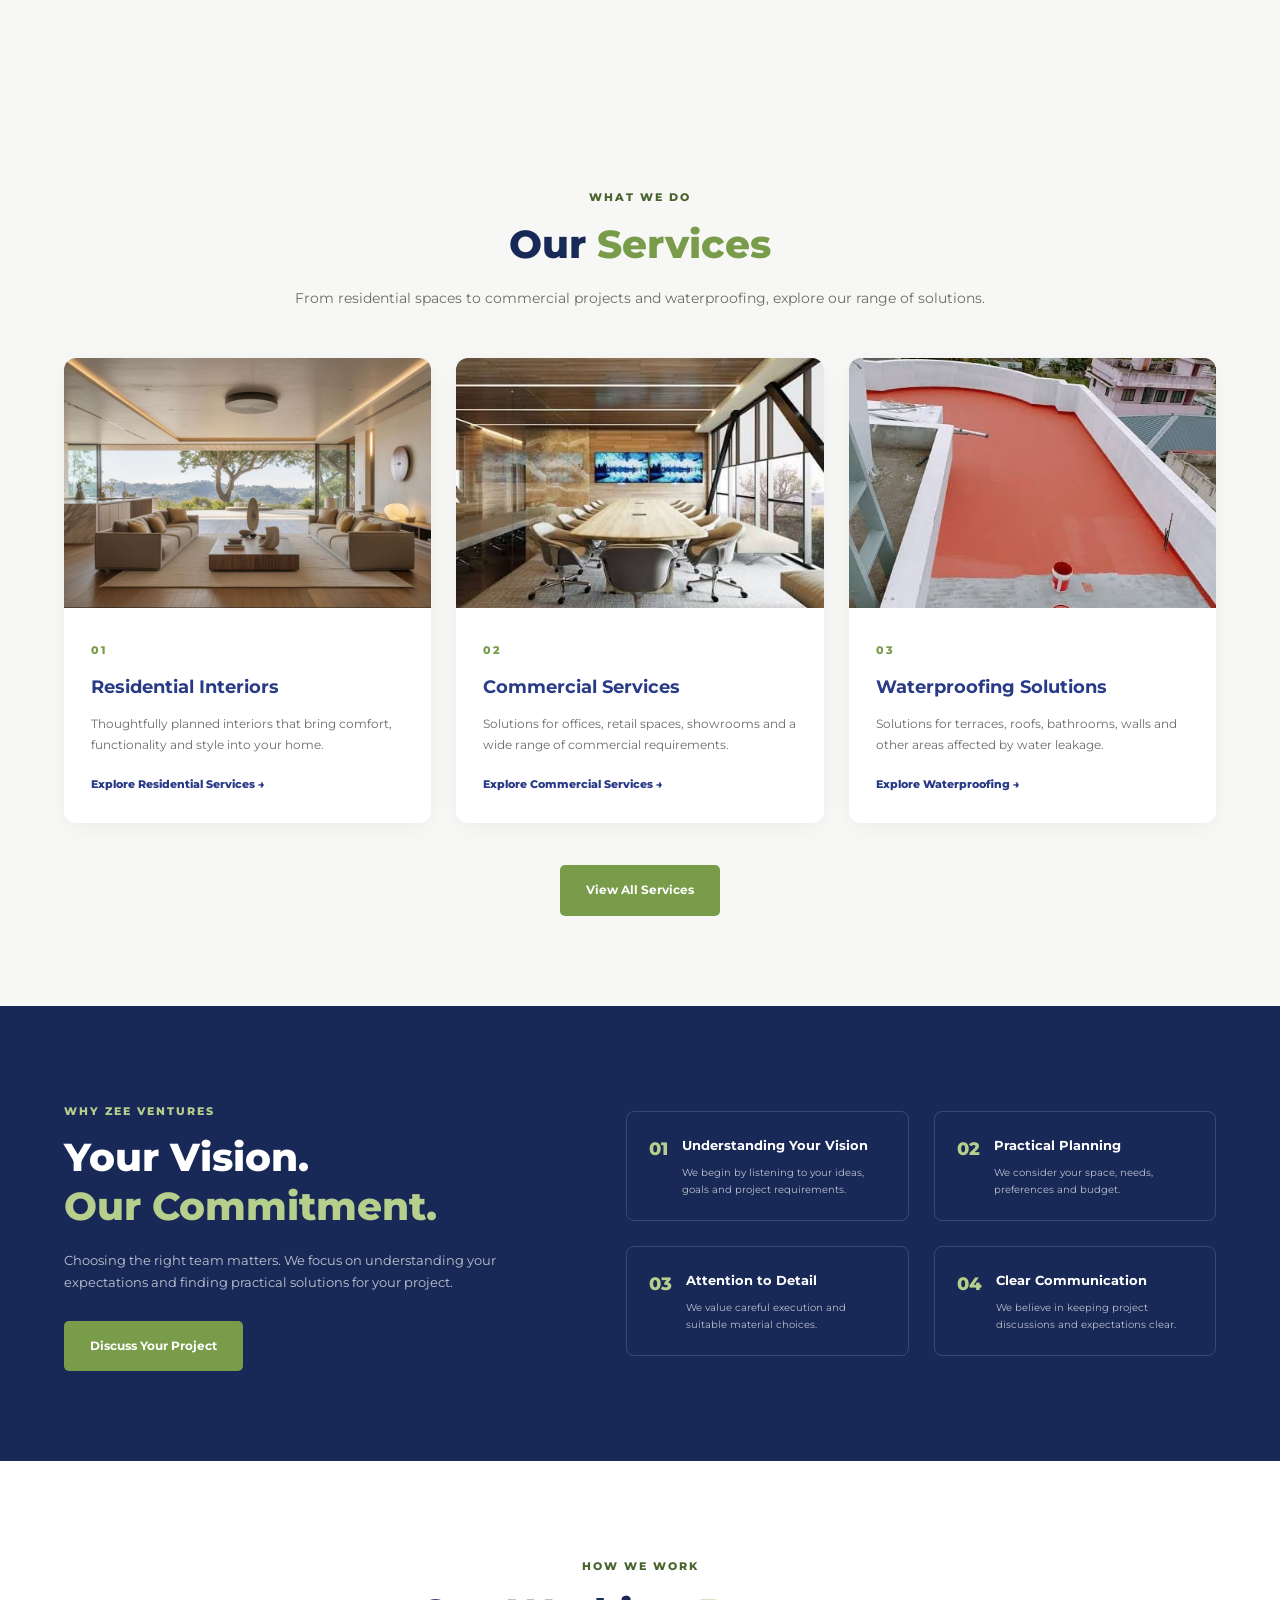
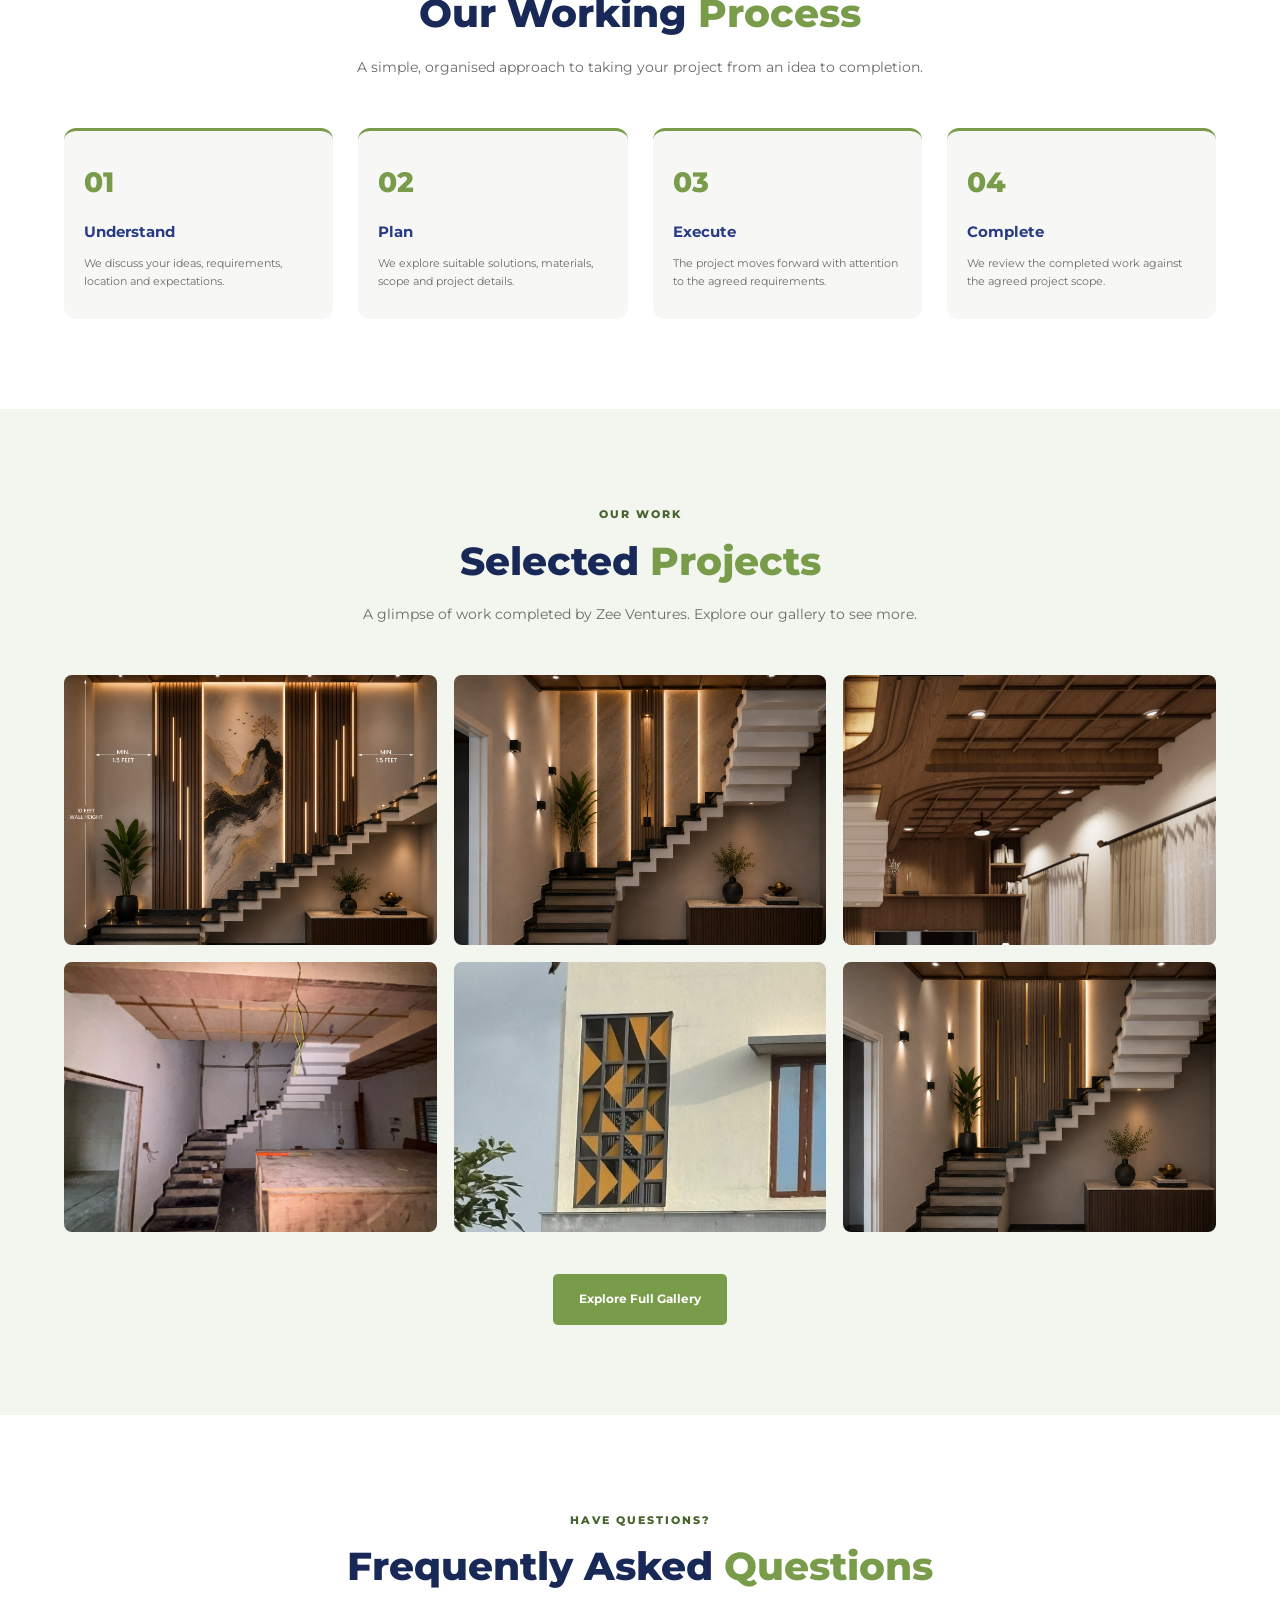
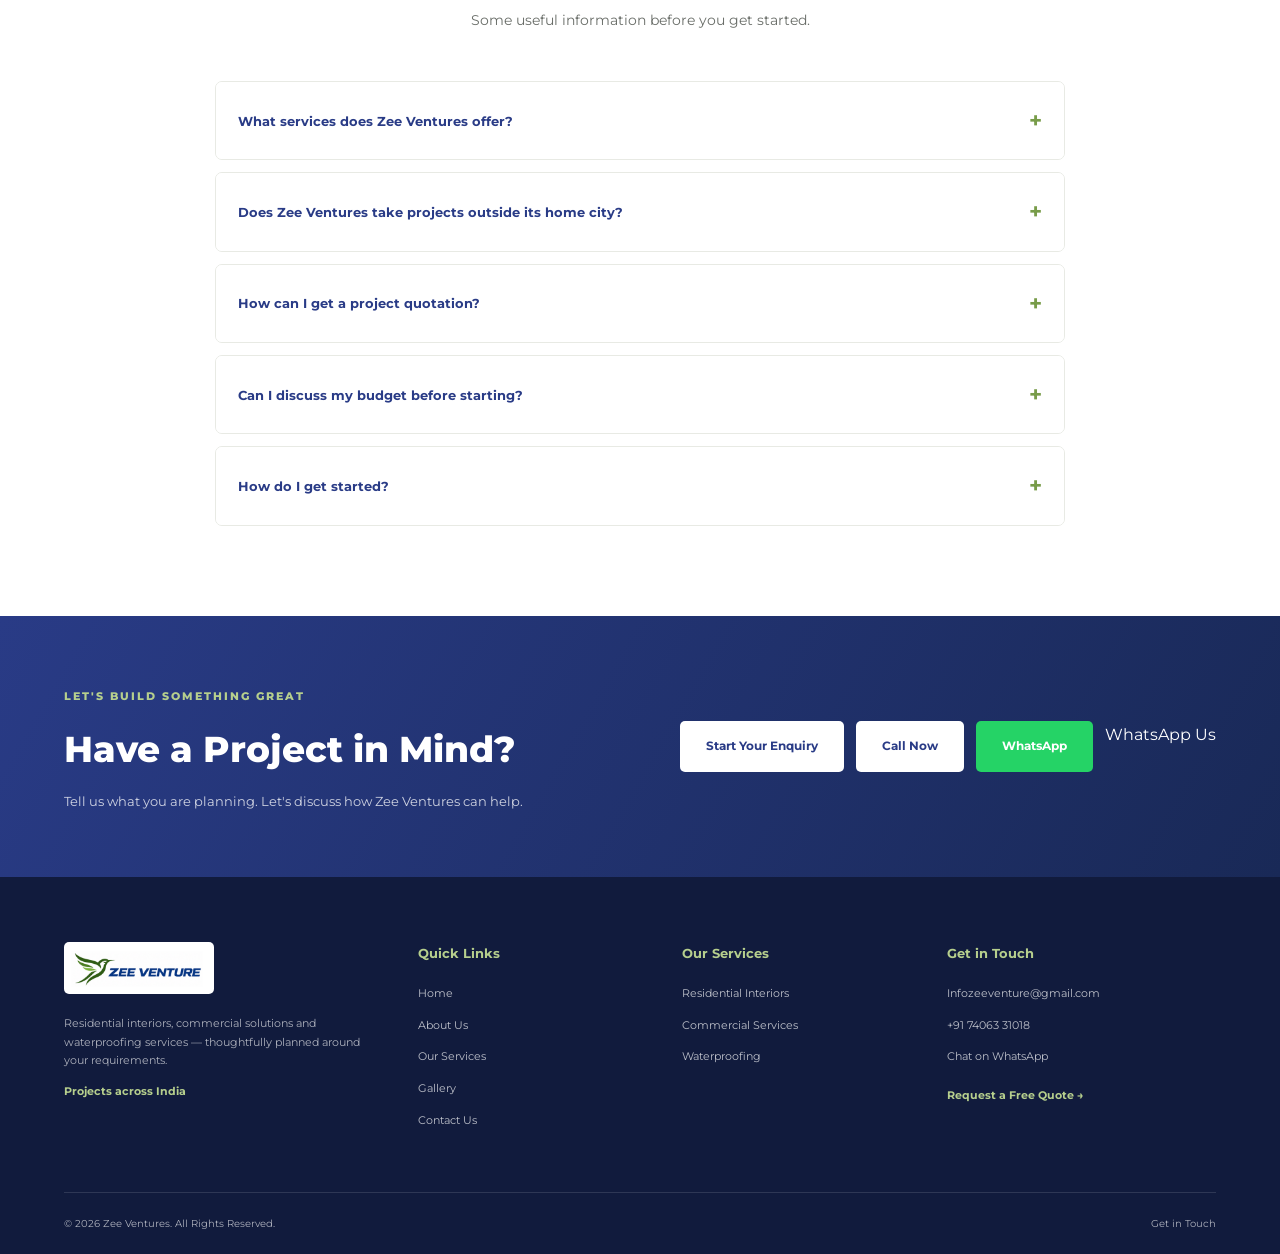
==== commit 902b9084: "Add files via upload" ====
--- a/index.html
+++ b/index.html
@@ -74,20 +74,14 @@
 
 <section class="hero" id="home">
 
-    <div class="hero-slides">
-
-        <div class="hero-slide active"
-             style="background-image: url('images/2.png');">
-        </div>
-
-        <div class="hero-slide"
-             style="background-image: url('images/24.png');">
-        </div>
-
-        <div class="hero-slide"
-             style="background-image: url('images/i22.jpeg');">
-        </div>
-
+    <div class="hero-slides" aria-hidden="true">
+        <img class="hero-slide active"
+             src="images/zee-hero-1.webp" alt=""
+             width="1854" height="1236" fetchpriority="high"
+             style="object-fit: cover;">
+
+        <div class="hero-slide" data-image="images/zee-hero-2.webp"></div>
+        <div class="hero-slide" data-image="images/i22.jpeg"></div>
     </div>
 
     <div class="hero-overlay"></div>
